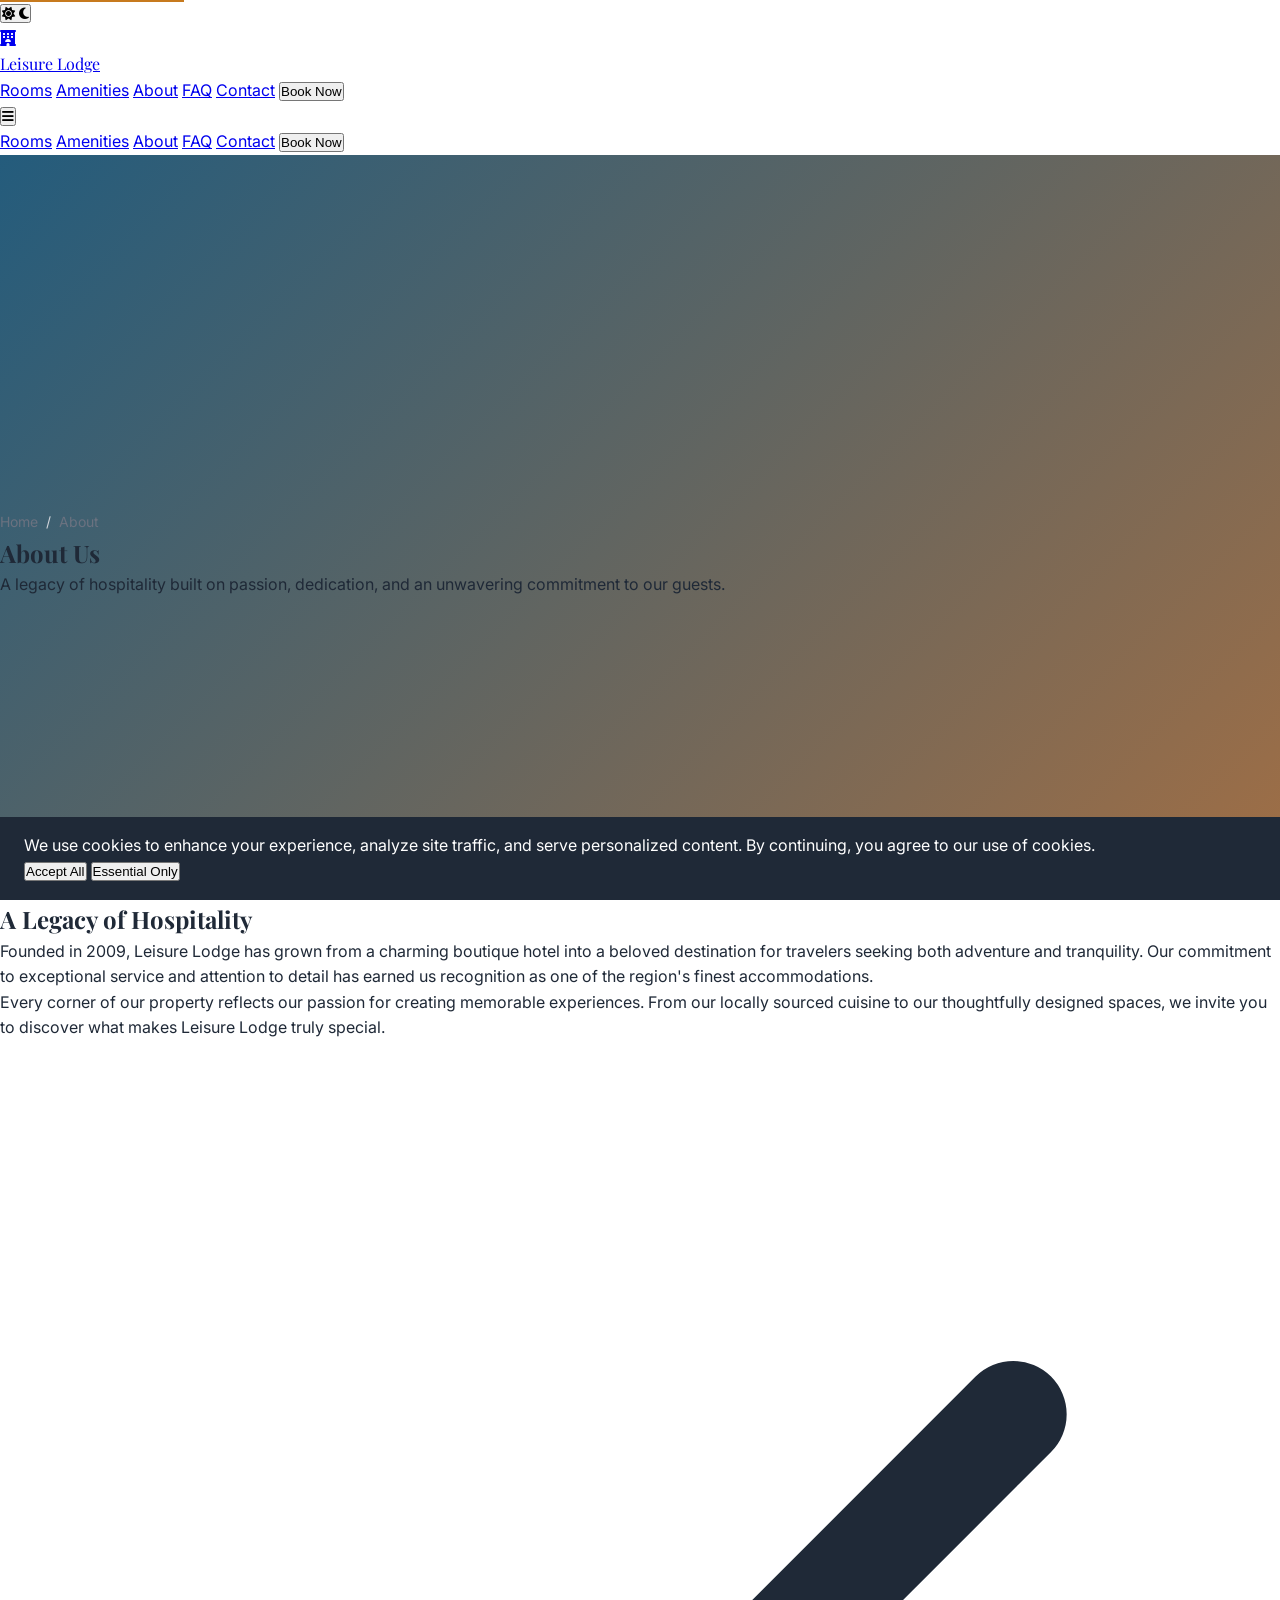
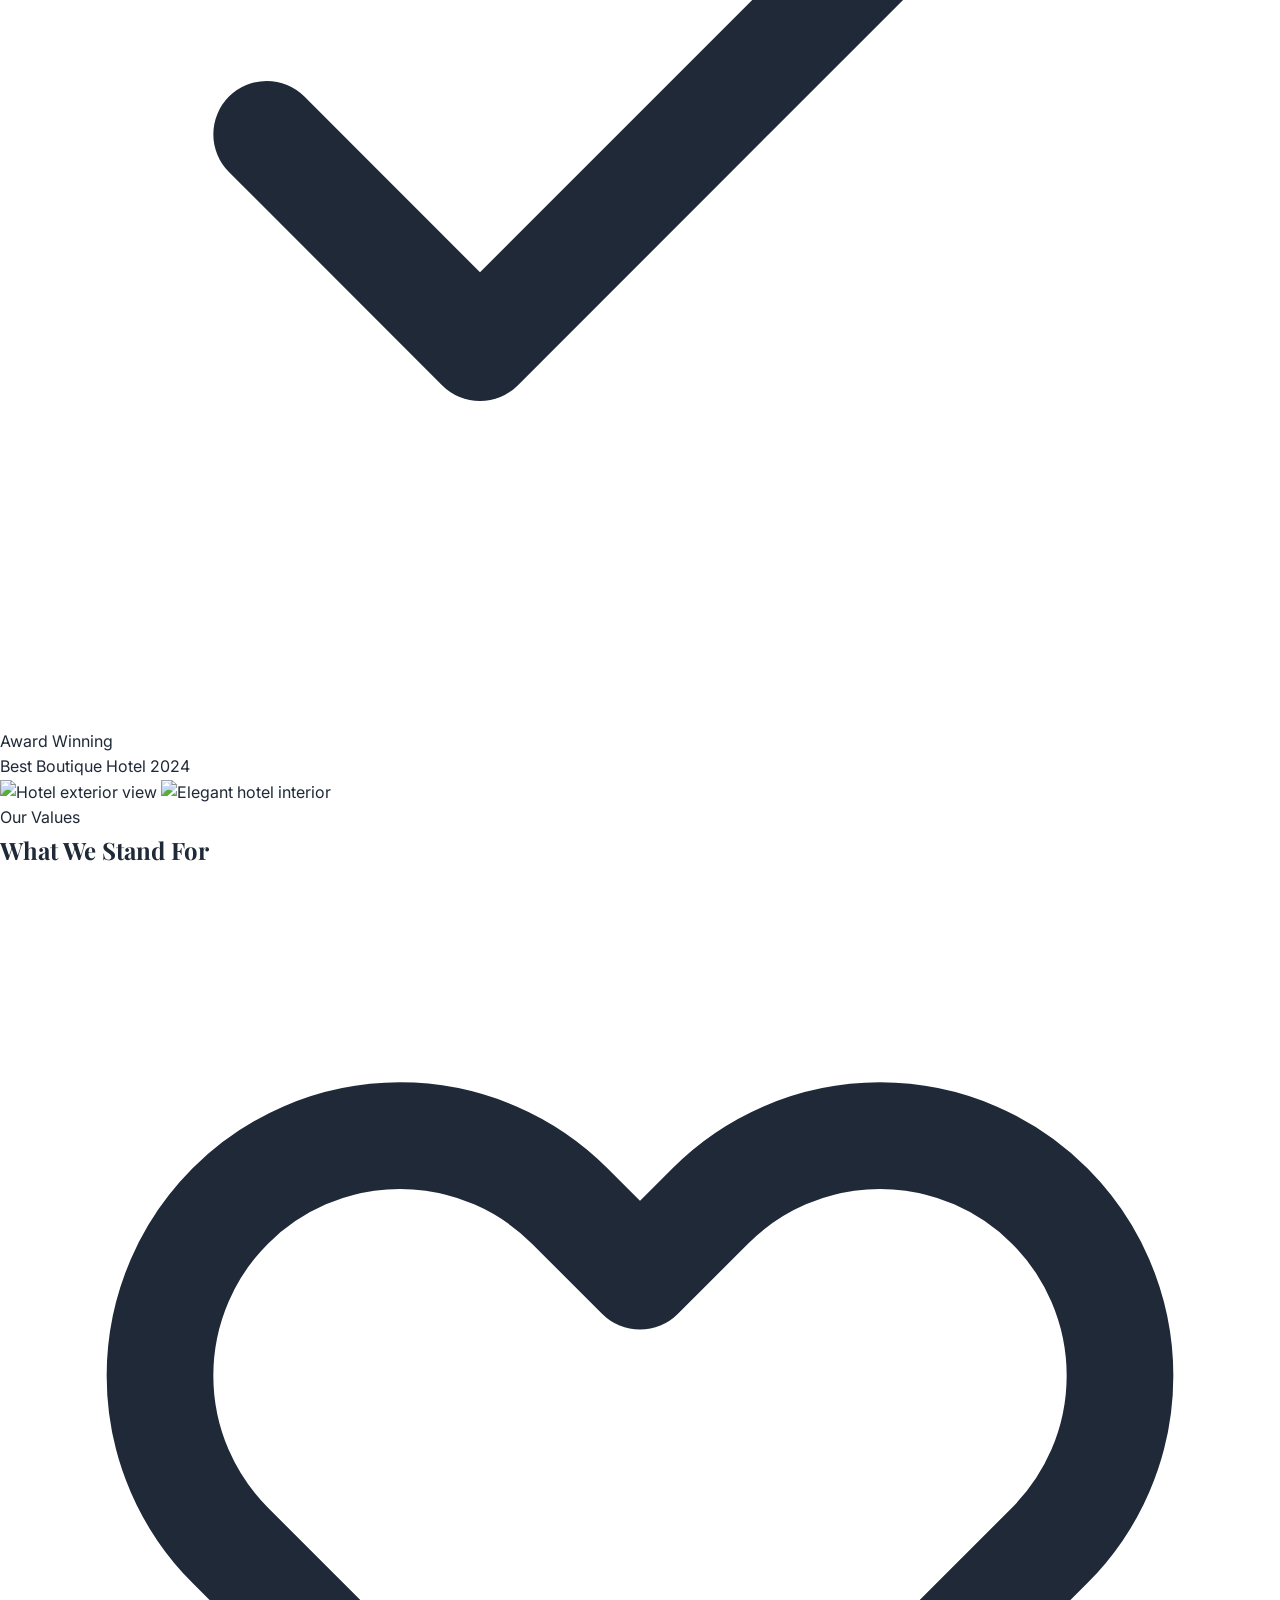
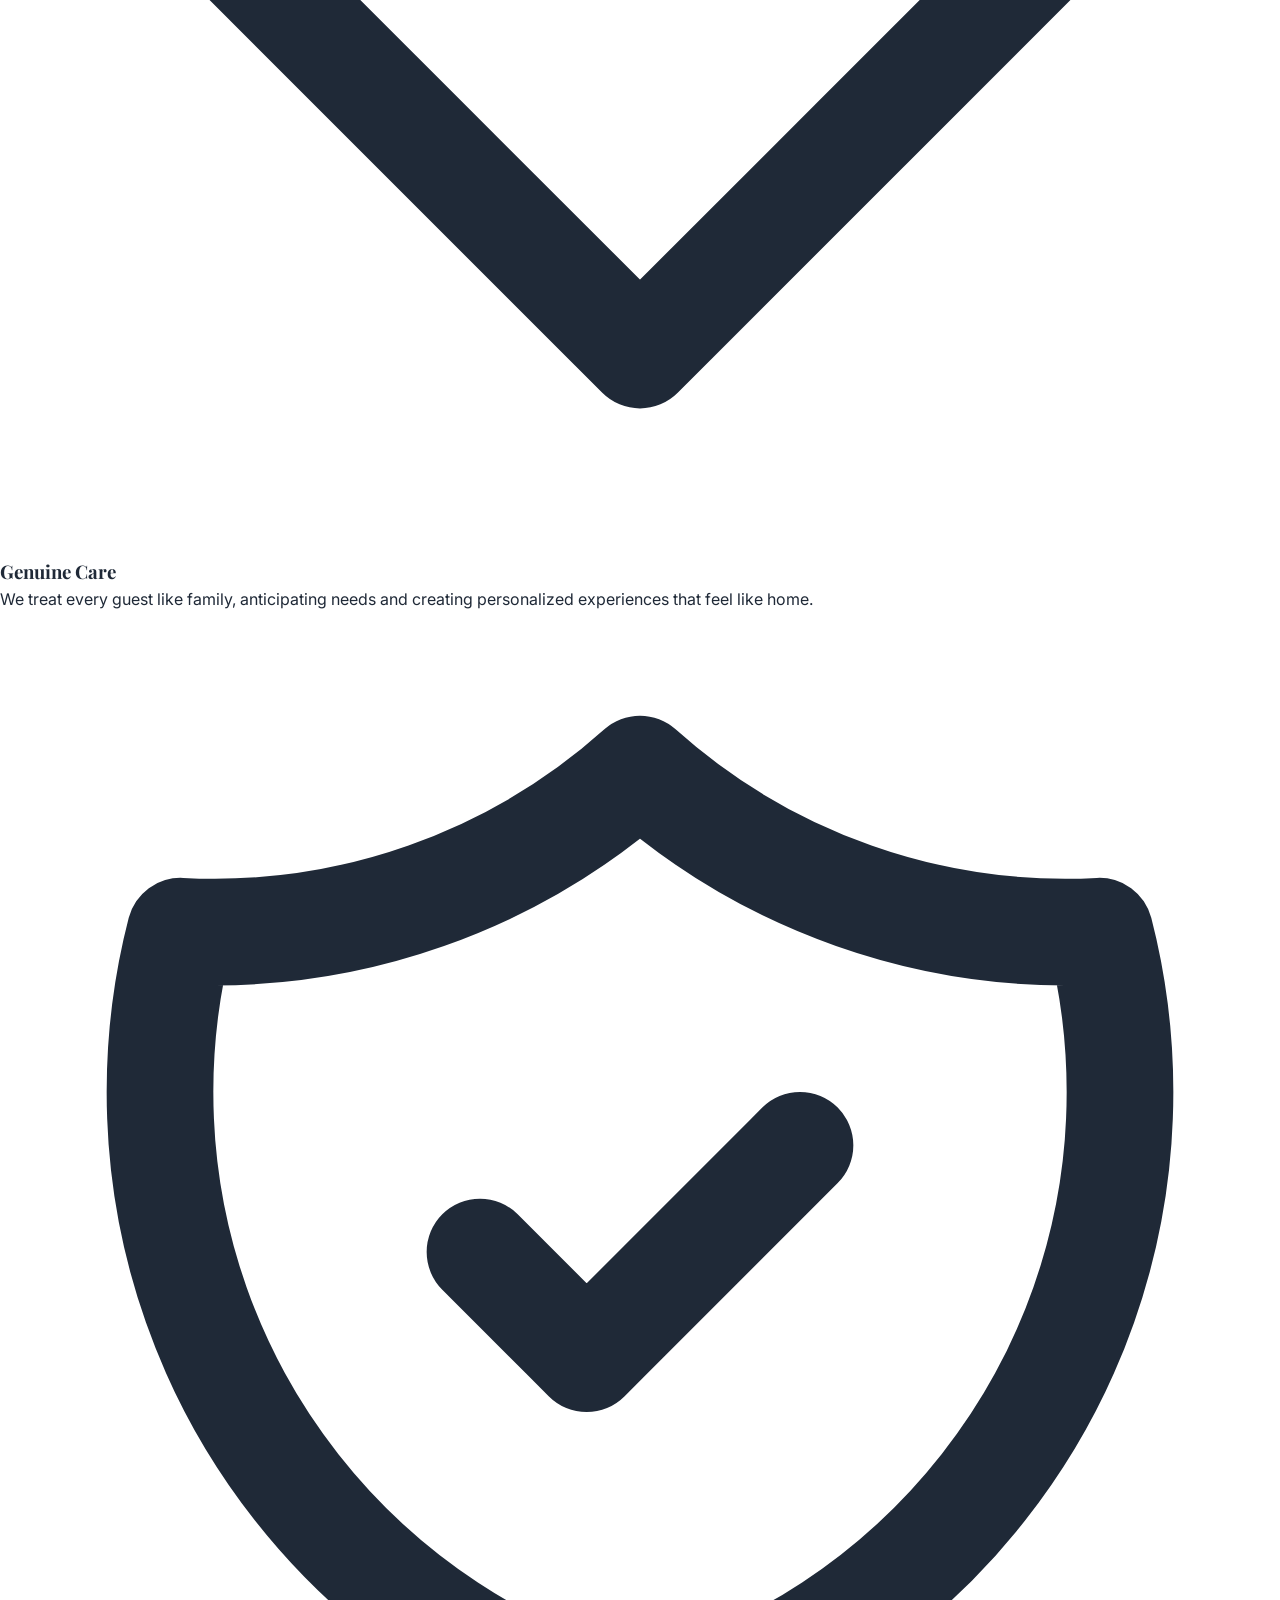
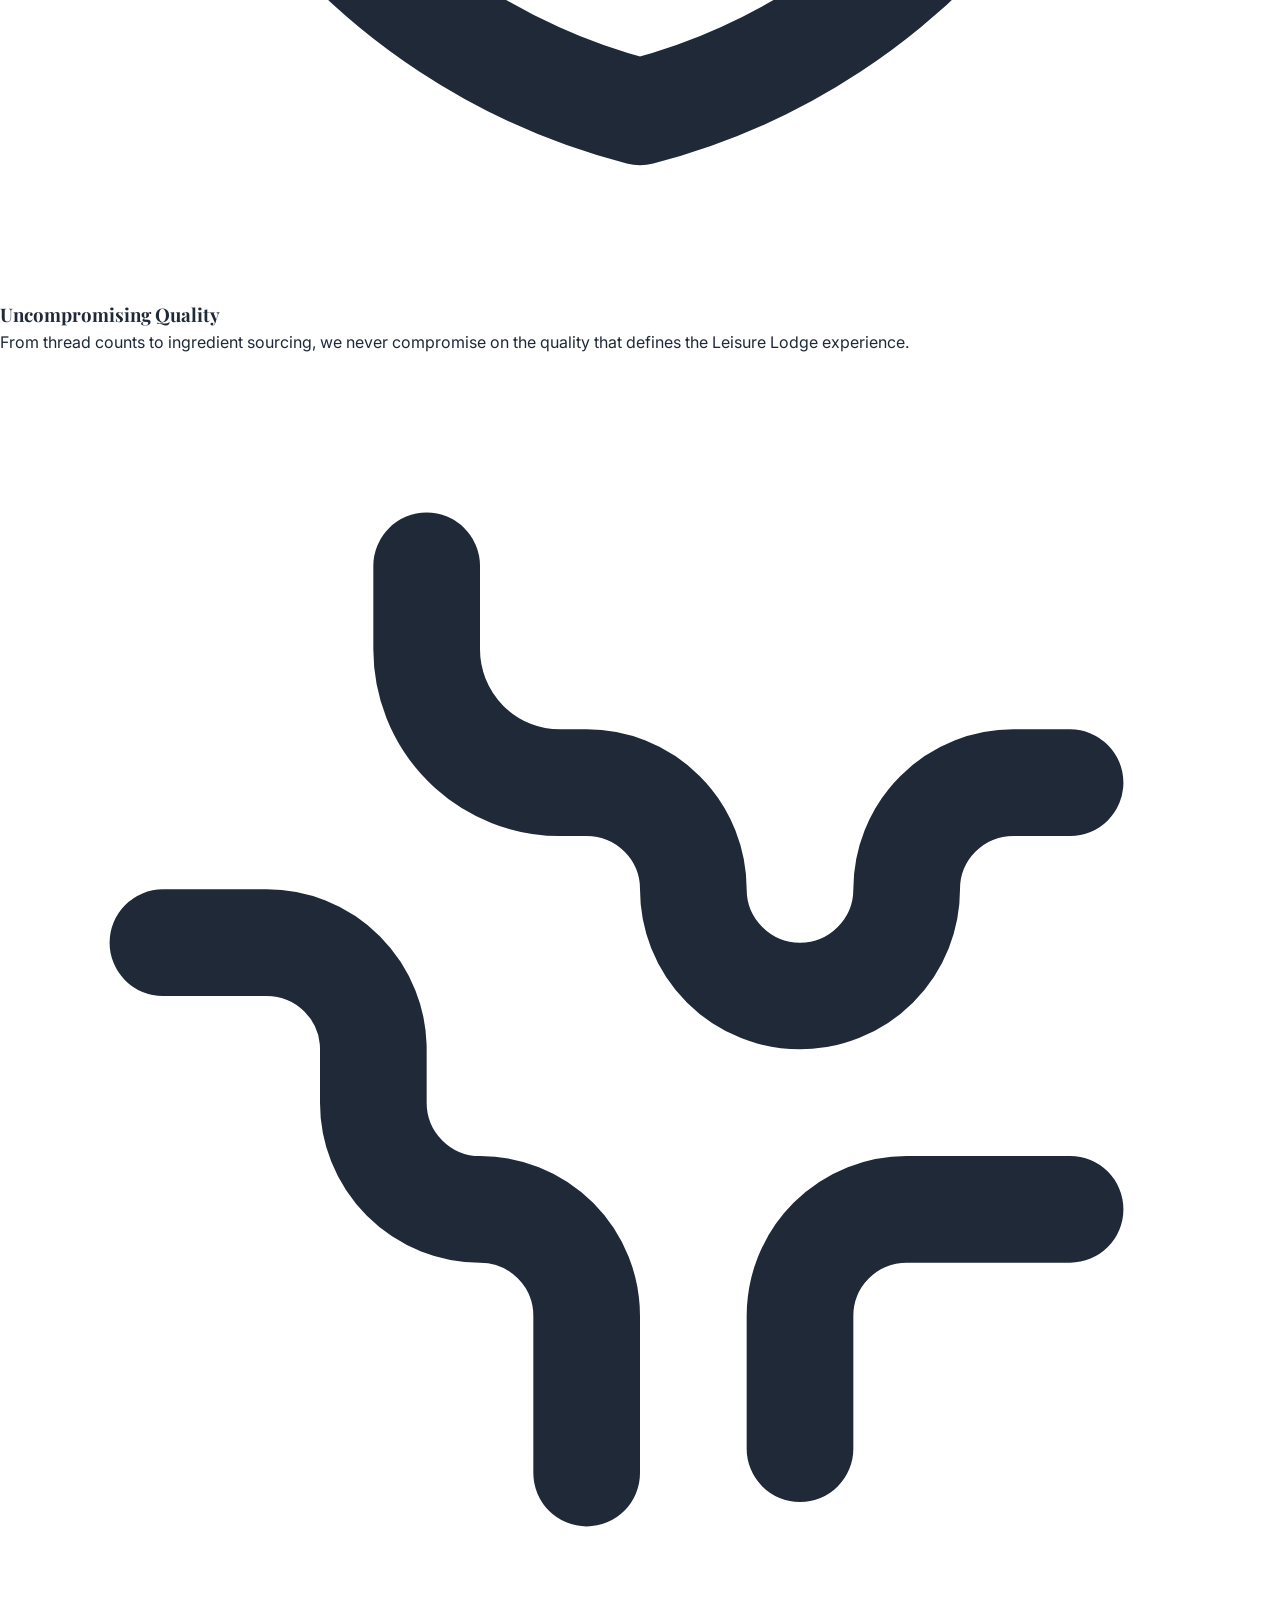
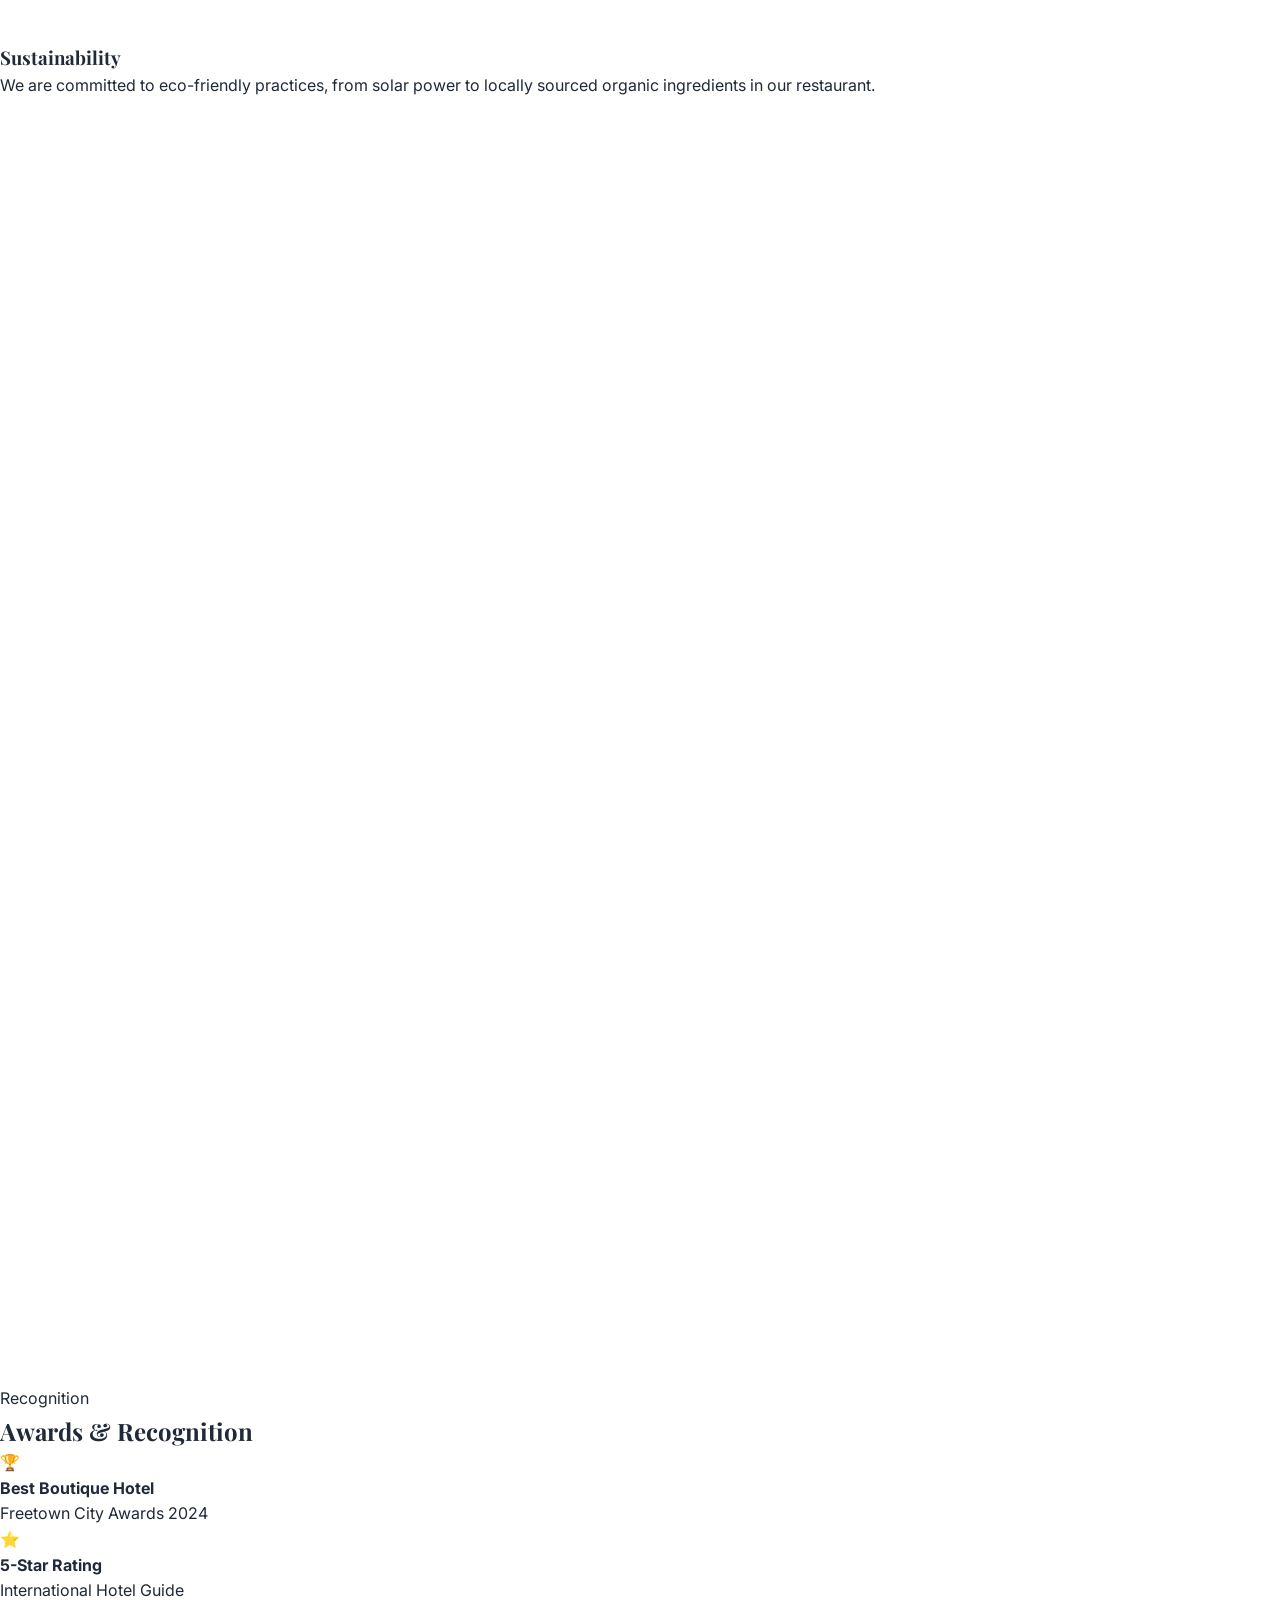
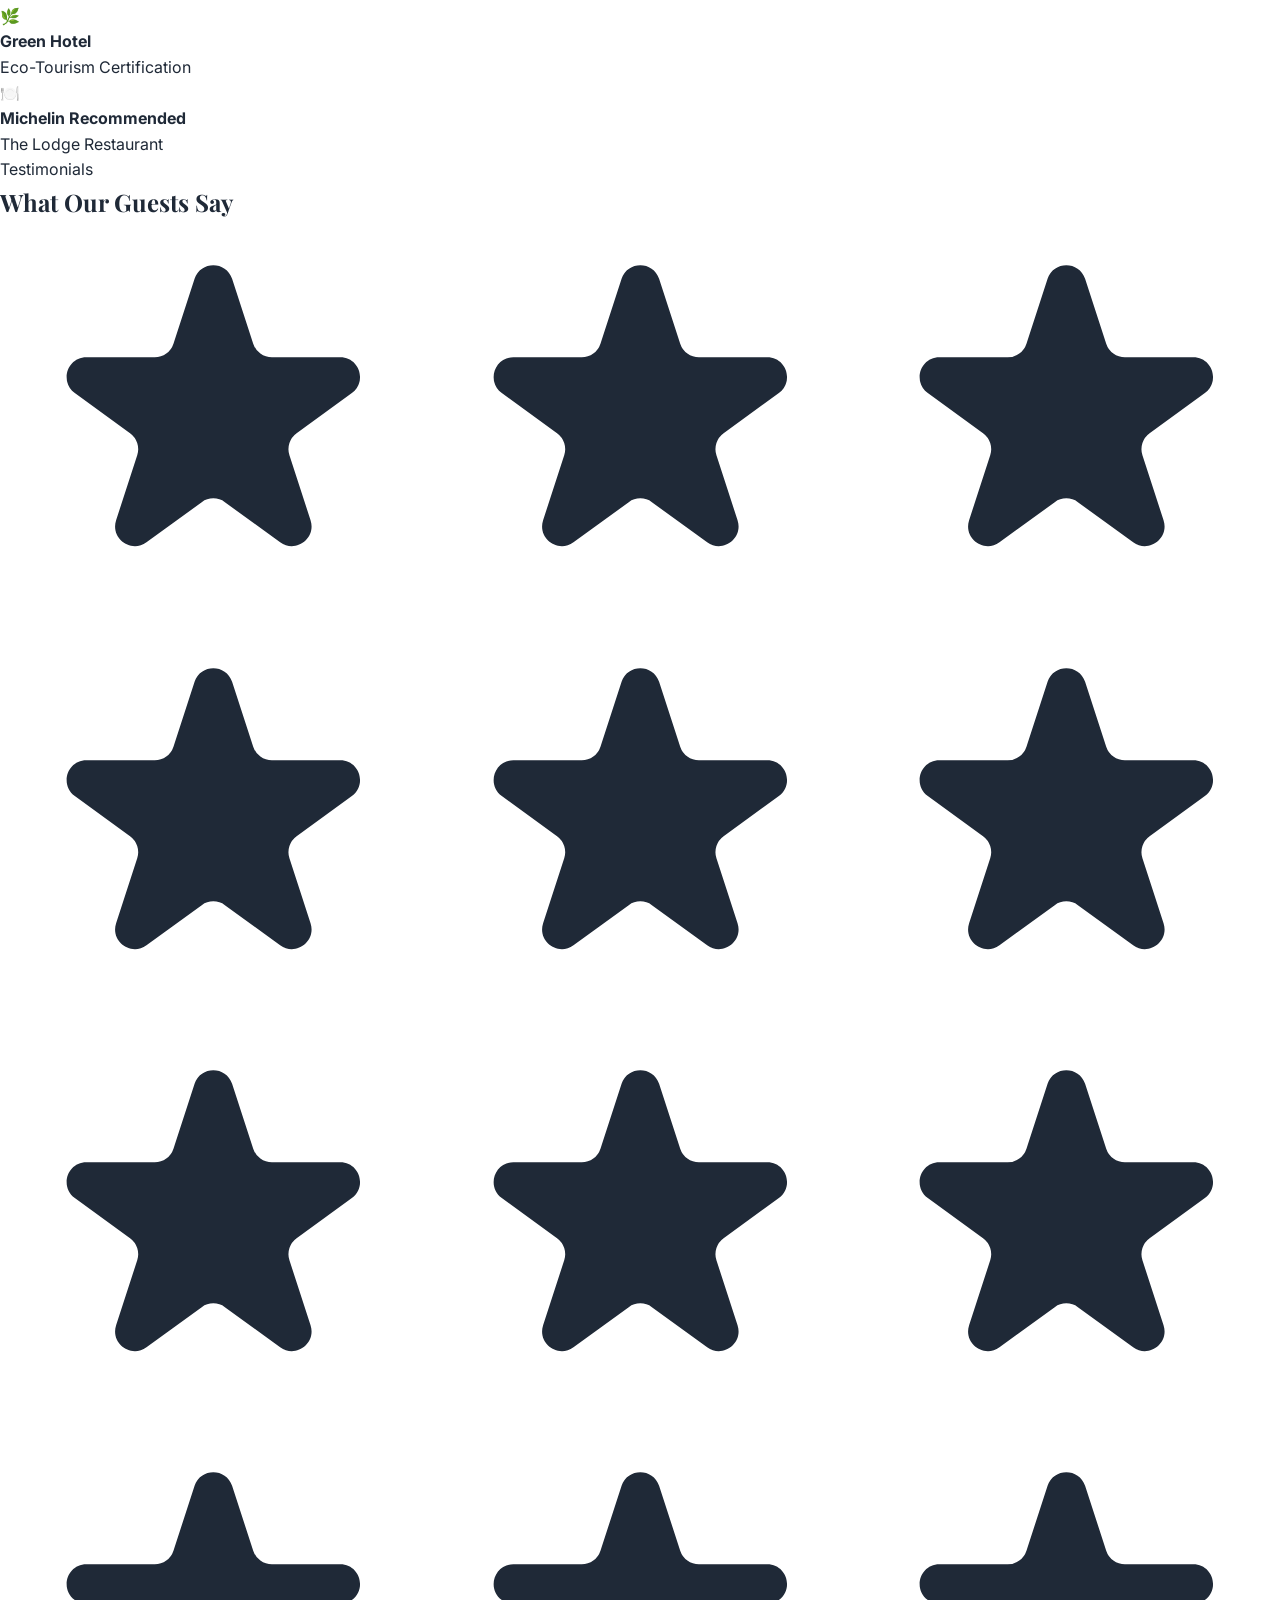
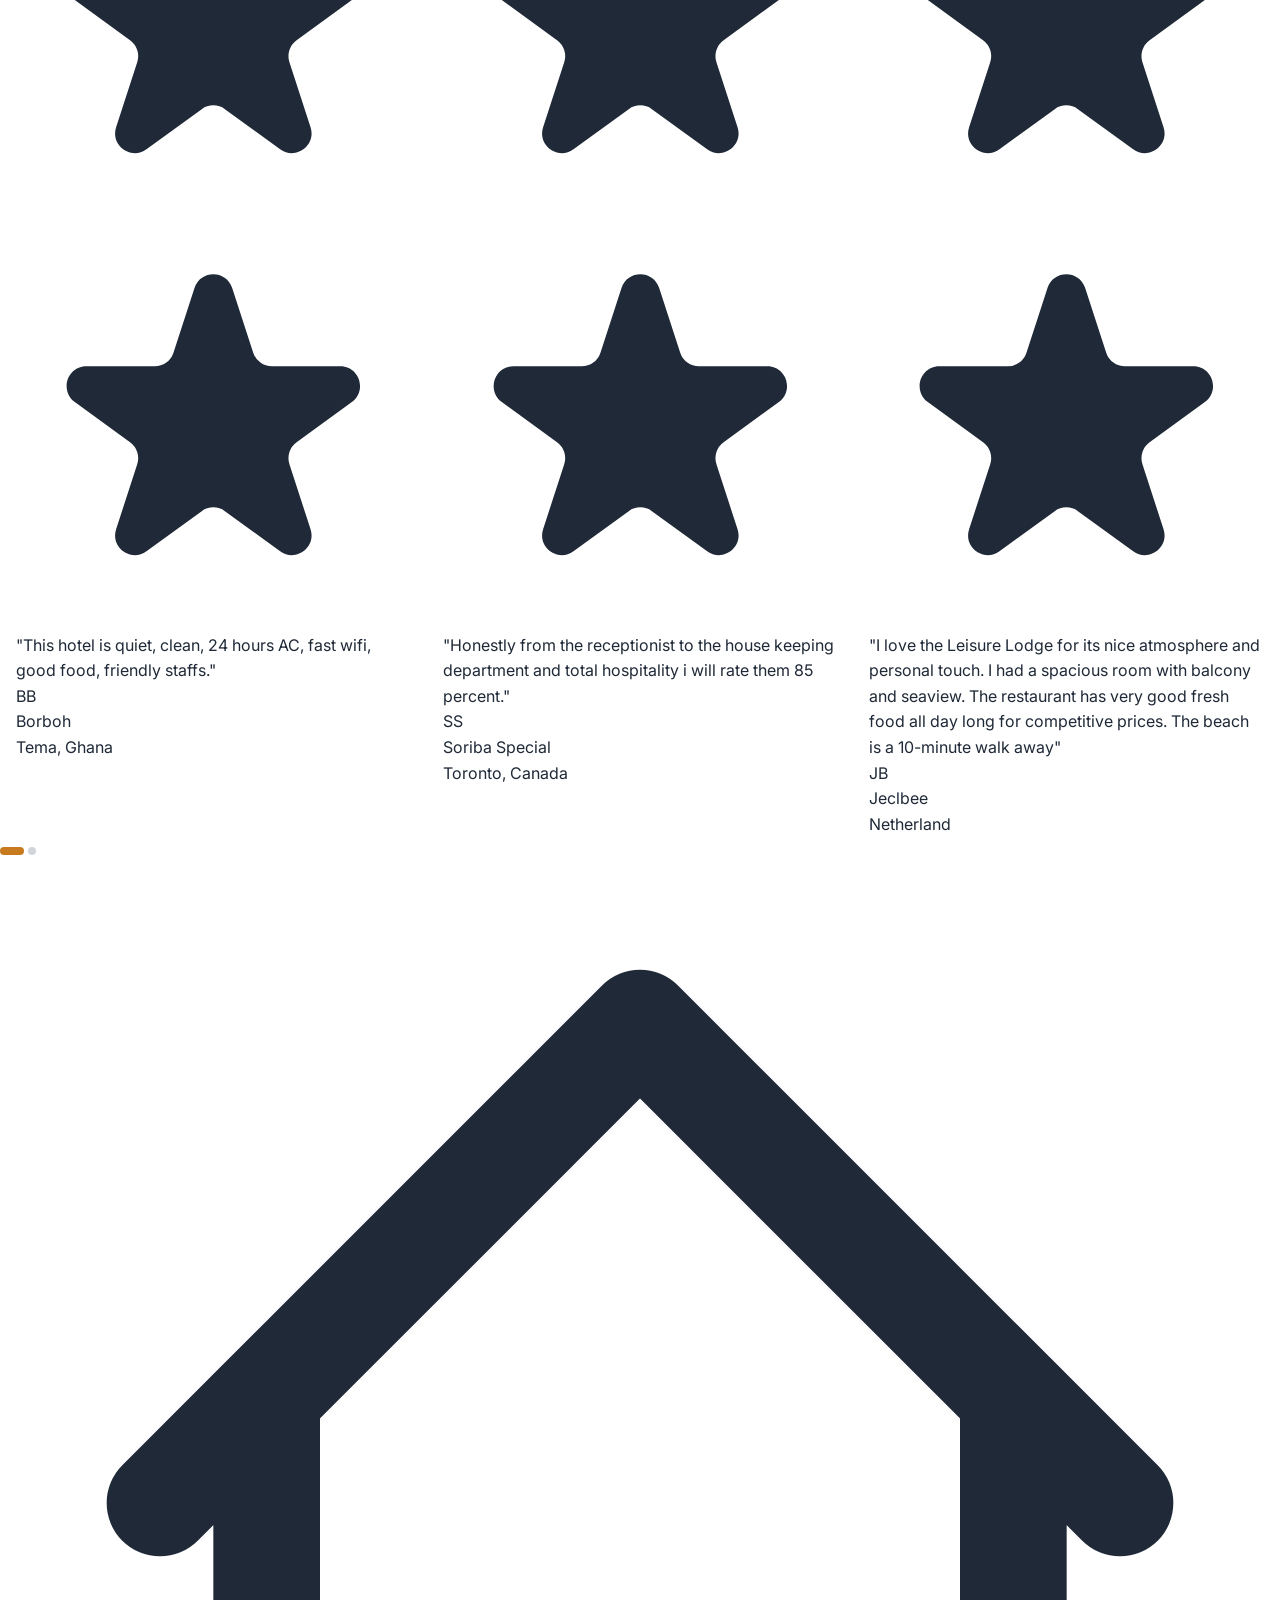
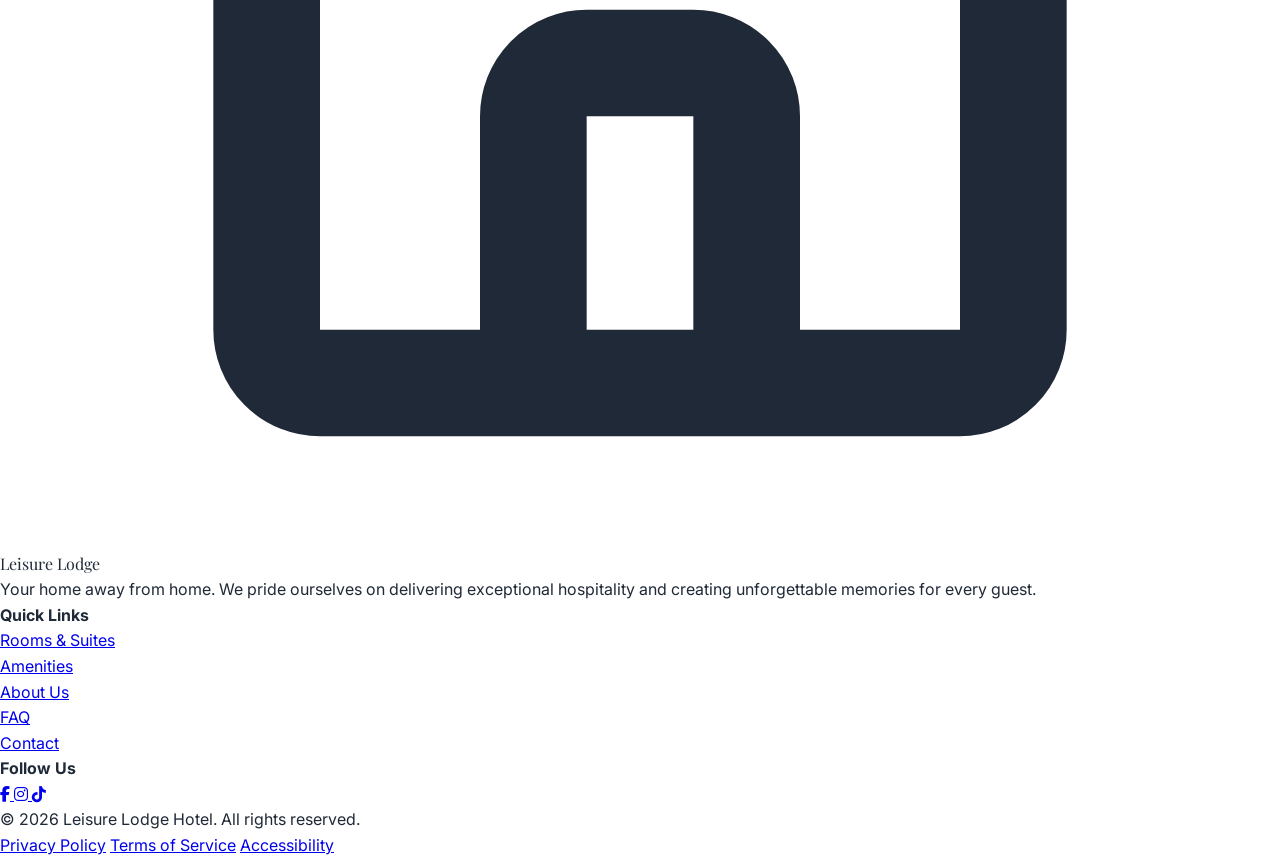
==== about.html @ ab648b9e "Initial commit" ====
<!DOCTYPE html>
<html lang="en" class="scroll-smooth">
<head>
    <meta charset="UTF-8">
<meta name="viewport" content="width=device-width, initial-scale=1.0">
<meta name="author" content="Leisure Lodge Hotel">
<meta name="robots" content="index, follow">
<link rel="canonical" href="https://leisurelodgehotel.com">

<link rel="preconnect" href="https://fonts.googleapis.com">
<link rel="preconnect" href="https://fonts.gstatic.com" crossorigin>
<link rel="dns-prefetch" href="https://images.unsplash.com">

<script src="https://cdn.tailwindcss.com"></script>
<link href="https://fonts.googleapis.com/css2?family=Playfair+Display:wght@400;500;600;700&family=Inter:wght@300;400;500;600&display=swap" rel="stylesheet">
<link rel="stylesheet" href="https://cdnjs.cloudflare.com/ajax/libs/font-awesome/6.5.1/css/all.min.css" crossorigin="anonymous" referrerpolicy="no-referrer" />
<link rel="stylesheet" href="css/styles.css">

<script>
tailwind.config = {
    darkMode: 'class',
    theme: {
        extend: {
            fontFamily: {
                serif: ['Playfair Display', 'serif'],
                sans: ['Inter', 'sans-serif'],
            },
            colors: {
                lodge: {
                    50: '#fdf8f3', 100: '#f9ead5', 200: '#f2d4a8', 300: '#e8b46f',
                    400: '#d9933f', 500: '#c77a1e', 600: '#a96018', 700: '#874a17',
                    800: '#6f3d1a', 900: '#5c331a',
                },
                ocean: {
                    50: '#f0f9ff', 100: '#e0f2fe', 200: '#bae6fd', 300: '#7dd3fc',
                    400: '#38bdf8', 500: '#0ea5e9', 600: '#0284c7', 700: '#0369a1',
                    800: '#075985', 900: '#0c4a6e',
                }
            }
        }
    }
};
</script>
    <title>About Us | Leisure Lodge Hotel</title>
    <meta name="description" content="Learn about Leisure Lodge Hotel's legacy of hospitality since 2009. Discover our story, values, and commitment to exceptional guest experiences in Paradise City.">
    <meta name="keywords" content="about leisure lodge, hotel history, hospitality, Paradise City, boutique hotel">

    <meta property="og:type" content="website">
    <meta property="og:title" content="About Us | Leisure Lodge Hotel">
    <meta property="og:description" content="Learn about Leisure Lodge Hotel's legacy of hospitality since 2009.">
    <meta property="og:image" content="https://images.unsplash.com/photo-1566073771259-6a8506099945?w=1200&q=80">

    <link rel="icon" type="image/svg+xml" href="data:image/svg+xml,%3Csvg xmlns='http://www.w3.org/2000/svg' viewBox='0 0 100 100'%3E%3Ctext y='.9em' font-size='90'%3E🏨%3C/text%3E%3C/svg%3E">
</head>
<body class="font-sans text-gray-800 antialiased">
    <a href="#main-content" class="skip-link">Skip to main content</a>

    <button id="dark-mode-toggle" class="fixed top-24 right-6 z-40 w-12 h-12 bg-white dark:bg-gray-800 rounded-full shadow-lg flex items-center justify-center transition-all hover:scale-110" aria-label="Toggle dark mode">
    <i id="sun-icon" class="fa-solid fa-sun w-6 h-6 text-amber-500 hidden" aria-hidden="true"></i>
    <i id="moon-icon" class="fa-solid fa-moon w-6 h-6 text-indigo-500" aria-hidden="true"></i>
</button>
    <nav id="navbar" class="fixed w-full z-50 transition-all duration-300 bg-transparent">
    <div class="max-w-7xl mx-auto px-4 sm:px-6 lg:px-8">
        <div class="flex justify-between items-center h-20">
            <a href="index.html" class="flex items-center gap-2" aria-label="Leisure Lodge Hotel - Home">
                <div class="w-10 h-10 bg-lodge-500 rounded-lg flex items-center justify-center">
                    <i class="fa-solid fa-hotel w-6 h-6 text-white"></i>
                </div>
                <span class="font-serif text-2xl font-bold text-white" id="nav-logo-text">Leisure Lodge</span>
            </a>
            <div class="hidden md:flex items-center gap-8">
                <a href="rooms.html" class="nav-link text-white/90 hover:text-white font-medium transition">Rooms</a>
                <a href="amenities.html" class="nav-link text-white/90 hover:text-white font-medium transition">Amenities</a>
                <a href="about.html" class="nav-link text-white/90 hover:text-white font-medium transition">About</a>
                <a href="faq.html" class="nav-link text-white/90 hover:text-white font-medium transition">FAQ</a>
                <a href="contact.html" class="nav-link text-white/90 hover:text-white font-medium transition">Contact</a>
                <button onclick="scrollToBooking()" class="bg-lodge-500 hover:bg-lodge-600 text-white px-6 py-2.5 rounded-full font-medium transition shadow-lg hover:shadow-xl">Book Now</button>
            </div>
            <button id="mobile-menu-btn" class="md:hidden text-white p-2" aria-label="Toggle mobile menu" aria-expanded="false">
                <i class="fa-solid fa-bars w-6 h-6" aria-hidden="true"></i>
            </button>
        </div>
    </div>
    <div id="mobile-menu" class="hidden md:hidden bg-white/95 backdrop-blur-lg shadow-lg" role="menu">
        <div class="px-4 py-4 space-y-3">
            <a href="rooms.html" class="block text-gray-800 font-medium py-2" role="menuitem">Rooms</a>
            <a href="amenities.html" class="block text-gray-800 font-medium py-2" role="menuitem">Amenities</a>
            <a href="about.html" class="block text-gray-800 font-medium py-2" role="menuitem">About</a>
            <a href="faq.html" class="block text-gray-800 font-medium py-2" role="menuitem">FAQ</a>
            <a href="contact.html" class="block text-gray-800 font-medium py-2" role="menuitem">Contact</a>
            <button onclick="scrollToBooking()" class="w-full bg-lodge-500 text-white py-3 rounded-full font-medium">Book Now</button>
        </div>
    </div>
</nav>

    <!-- Page Header -->
    <section class="page-header">
        <div class="max-w-7xl mx-auto px-4 sm:px-6 lg:px-8 relative z-10 w-full">
            <nav aria-label="Breadcrumb" class="breadcrumb mb-4">
                <a href="index.html">Home</a>
                <span class="breadcrumb-separator">/</span>
                <span aria-current="page">About</span>
            </nav>
            <h1 class="font-serif text-5xl md:text-6xl font-bold text-white">About Us</h1>
            <p class="text-white/80 text-lg mt-4 max-w-xl">A legacy of hospitality built on passion, dedication, and an unwavering commitment to our guests.</p>
        </div>
    </section>

    <main id="main-content">
        <!-- Our Story -->
        <section class="py-20 bg-white dark:bg-slate-900">
            <div class="max-w-7xl mx-auto px-4 sm:px-6 lg:px-8">
                <div class="grid lg:grid-cols-2 gap-16 items-center">
                    <div class="scroll-reveal">
                        <span class="text-lodge-600 font-semibold tracking-wider uppercase text-sm">Our Story</span>
                        <h2 class="font-serif text-4xl md:text-5xl font-bold text-gray-900 dark:text-white mt-3 mb-6">A Legacy of Hospitality</h2>
                        <p class="text-gray-600 dark:text-gray-400 text-lg leading-relaxed mb-6">
                            Founded in 2009, Leisure Lodge has grown from a charming boutique hotel into a beloved destination 
                            for travelers seeking both adventure and tranquility. Our commitment to exceptional service 
                            and attention to detail has earned us recognition as one of the region's finest accommodations.
                        </p>
                       
                        <p class="text-gray-600 dark:text-gray-400 text-lg leading-relaxed mb-8">
                            Every corner of our property reflects our passion for creating memorable experiences. 
                            From our locally sourced cuisine to our thoughtfully designed spaces, we invite you to 
                            discover what makes Leisure Lodge truly special.
                        </p>
                        <div class="flex gap-4">
                            <div class="flex items-center gap-3">
                                <div class="w-12 h-12 bg-lodge-100 dark:bg-lodge-900/30 rounded-full flex items-center justify-center">
                                    <svg class="w-6 h-6 text-lodge-600" fill="none" stroke="currentColor" viewBox="0 0 24 24"><path stroke-linecap="round" stroke-linejoin="round" stroke-width="2" d="M5 13l4 4L19 7"/></svg>
                                </div>
                                <div>
                                    <div class="font-semibold text-gray-900 dark:text-white">Award Winning</div>
                                    <div class="text-gray-500 dark:text-gray-400 text-sm">Best Boutique Hotel 2024</div>
                                </div>
                            </div>
                        </div>
                    </div>
                    <div class="grid grid-cols-2 gap-4 scroll-reveal" style="transition-delay:0.2s">
                        <img src="https://images.unsplash.com/photo-1566073771259-6a8506099945?w=600&q=80" alt="Hotel exterior view" class="rounded-2xl shadow-2xl w-full h-64 object-cover" loading="lazy">
                        <img src="https://images.unsplash.com/photo-1582719508461-905c673771fd?w=600&q=80" alt="Elegant hotel interior" class="rounded-2xl shadow-2xl w-full h-64 object-cover mt-8" loading="lazy">
                    </div>
                </div>
            </div>
        </section>

        <!-- Values -->
        <section class="py-20 bg-lodge-50 dark:bg-slate-950">
            <div class="max-w-7xl mx-auto px-4 sm:px-6 lg:px-8">
                <div class="text-center mb-16 scroll-reveal">
                    <span class="text-lodge-600 font-semibold tracking-wider uppercase text-sm">Our Values</span>
                    <h2 class="font-serif text-4xl md:text-5xl font-bold text-gray-900 dark:text-white mt-3 mb-4">What We Stand For</h2>
                </div>
                <div class="grid md:grid-cols-3 gap-8">
                    <div class="bg-white dark:bg-slate-800 rounded-2xl p-8 shadow-lg scroll-reveal" style="transition-delay:0s">
                        <div class="w-14 h-14 bg-ocean-100 dark:bg-ocean-900/30 rounded-xl flex items-center justify-center mb-6">
                            <svg class="w-7 h-7 text-ocean-600" fill="none" stroke="currentColor" viewBox="0 0 24 24"><path stroke-linecap="round" stroke-linejoin="round" stroke-width="2" d="M4.318 6.318a4.5 4.5 0 000 6.364L12 20.364l7.682-7.682a4.5 4.5 0 00-6.364-6.364L12 7.636l-1.318-1.318a4.5 4.5 0 00-6.364 0z"/></svg>
                        </div>
                        <h3 class="font-serif text-xl font-bold text-gray-900 dark:text-white mb-3">Genuine Care</h3>
                        <p class="text-gray-600 dark:text-gray-400">We treat every guest like family, anticipating needs and creating personalized experiences that feel like home.</p>
                    </div>
                    <div class="bg-white dark:bg-slate-800 rounded-2xl p-8 shadow-lg scroll-reveal" style="transition-delay:0.1s">
                        <div class="w-14 h-14 bg-lodge-100 dark:bg-lodge-900/30 rounded-xl flex items-center justify-center mb-6">
                            <svg class="w-7 h-7 text-lodge-600" fill="none" stroke="currentColor" viewBox="0 0 24 24"><path stroke-linecap="round" stroke-linejoin="round" stroke-width="2" d="M9 12l2 2 4-4m5.618-4.016A11.955 11.955 0 0112 2.944a11.955 11.955 0 01-8.618 3.04A12.02 12.02 0 003 9c0 5.591 3.824 10.29 9 11.622 5.176-1.332 9-6.03 9-11.622 0-1.042-.133-2.052-.382-3.016z"/></svg>
                        </div>
                        <h3 class="font-serif text-xl font-bold text-gray-900 dark:text-white mb-3">Uncompromising Quality</h3>
                        <p class="text-gray-600 dark:text-gray-400">From thread counts to ingredient sourcing, we never compromise on the quality that defines the Leisure Lodge experience.</p>
                    </div>
                    <div class="bg-white dark:bg-slate-800 rounded-2xl p-8 shadow-lg scroll-reveal" style="transition-delay:0.2s">
                        <div class="w-14 h-14 bg-ocean-100 dark:bg-ocean-900/30 rounded-xl flex items-center justify-center mb-6">
                            <svg class="w-7 h-7 text-ocean-600" fill="none" stroke="currentColor" viewBox="0 0 24 24"><path stroke-linecap="round" stroke-linejoin="round" stroke-width="2" d="M3.055 11H5a2 2 0 012 2v1a2 2 0 002 2 2 2 0 012 2v2.945M8 3.935V5.5A2.5 2.5 0 0010.5 8h.5a2 2 0 012 2 2 2 0 104 0 2 2 0 012-2h1.064M15 20.488V18a2 2 0 012-2h3.064"/></svg>
                        </div>
                        <h3 class="font-serif text-xl font-bold text-gray-900 dark:text-white mb-3">Sustainability</h3>
                        <p class="text-gray-600 dark:text-gray-400">We are committed to eco-friendly practices, from solar power to locally sourced organic ingredients in our restaurant.</p>
                    </div>
                </div>
            </div>
        </section>

        <!-- Team / Awards -->
        <section class="py-20 bg-ocean-900 text-white relative overflow-hidden">
            <div class="absolute inset-0 opacity-10">
                <svg class="w-full h-full" viewBox="0 0 100 100" preserveAspectRatio="none">
                    <pattern id="grid" width="10" height="10" patternUnits="userSpaceOnUse">
                        <path d="M 10 0 L 0 0 0 10" fill="none" stroke="white" stroke-width="0.5"/>
                    </pattern>
                    <rect width="100" height="100" fill="url(#grid)"/>
                </svg>
            </div>
            <div class="max-w-7xl mx-auto px-4 sm:px-6 lg:px-8 relative z-10">
                <div class="text-center mb-16 scroll-reveal">
                    <span class="text-ocean-300 font-semibold tracking-wider uppercase text-sm">Recognition</span>
                    <h2 class="font-serif text-4xl md:text-5xl font-bold mt-3 mb-4">Awards & Recognition</h2>
                </div>
                <div class="grid md:grid-cols-2 lg:grid-cols-4 gap-6">
                    <div class="bg-white/10 backdrop-blur-sm rounded-2xl p-6 text-center scroll-reveal" style="transition-delay:0s">
                        <div class="text-4xl mb-3">🏆</div>
                        <h4 class="font-semibold text-lg mb-1">Best Boutique Hotel</h4>
                        <p class="text-ocean-200 text-sm">Freetown City Awards 2024</p>
                    </div>
                    <div class="bg-white/10 backdrop-blur-sm rounded-2xl p-6 text-center scroll-reveal" style="transition-delay:0.1s">
                        <div class="text-4xl mb-3">⭐</div>
                        <h4 class="font-semibold text-lg mb-1">5-Star Rating</h4>
                        <p class="text-ocean-200 text-sm">International Hotel Guide</p>
                    </div>
                    <div class="bg-white/10 backdrop-blur-sm rounded-2xl p-6 text-center scroll-reveal" style="transition-delay:0.2s">
                        <div class="text-4xl mb-3">🌿</div>
                        <h4 class="font-semibold text-lg mb-1">Green Hotel</h4>
                        <p class="text-ocean-200 text-sm">Eco-Tourism Certification</p>
                    </div>
                    <div class="bg-white/10 backdrop-blur-sm rounded-2xl p-6 text-center scroll-reveal" style="transition-delay:0.3s">
                        <div class="text-4xl mb-3">🍽️</div>
                        <h4 class="font-semibold text-lg mb-1">Michelin Recommended</h4>
                        <p class="text-ocean-200 text-sm">The Lodge Restaurant</p>
                    </div>
                </div>
            </div>
        </section>

        <!-- Testimonials -->
        <section class="py-20 bg-lodge-50 dark:bg-slate-950 overflow-hidden">
            <div class="max-w-7xl mx-auto px-4 sm:px-6 lg:px-8">
                <div class="text-center mb-16 scroll-reveal">
                    <span class="text-lodge-600 font-semibold tracking-wider uppercase text-sm">Testimonials</span>
                    <h2 class="font-serif text-4xl md:text-5xl font-bold text-gray-900 dark:text-white mt-3">What Our Guests Say</h2>
                </div>
                <div class="relative">
                    <div class="overflow-hidden">
                        <div class="testimonial-track" id="testimonial-track"></div>
                    </div>
                    <div class="flex justify-center gap-2 mt-8" id="carousel-dots"></div>
                </div>
            </div>
        </section>
    </main>

    <footer class="bg-gray-900 text-white py-16">
    <div class="max-w-7xl mx-auto px-4 sm:px-6 lg:px-8">
        <div class="grid md:grid-cols-4 gap-12 mb-12">
            <div class="md:col-span-2">
                <div class="flex items-center gap-2 mb-4">
                    <div class="w-10 h-10 bg-lodge-500 rounded-lg flex items-center justify-center">
                        <svg class="w-6 h-6 text-white" fill="none" stroke="currentColor" viewBox="0 0 24 24"><path stroke-linecap="round" stroke-linejoin="round" stroke-width="2" d="M3 12l2-2m0 0l7-7 7 7M5 10v10a1 1 0 001 1h3m10-11l2 2m-2-2v10a1 1 0 01-1 1h-3m-6 0a1 1 0 001-1v-4a1 1 0 011-1h2a1 1 0 011 1v4a1 1 0 001 1m-6 0h6"/></svg>
                    </div>
                    <span class="font-serif text-2xl font-bold">Leisure Lodge</span>
                </div>
                <p class="text-gray-400 leading-relaxed max-w-md">Your home away from home. We pride ourselves on delivering exceptional hospitality and creating unforgettable memories for every guest.</p>
            </div>
            <div>
                <h4 class="font-semibold text-lg mb-4">Quick Links</h4>
                <ul class="space-y-3 text-gray-400">
                    <li><a href="rooms.html" class="hover:text-lodge-400 transition">Rooms & Suites</a></li>
                    <li><a href="amenities.html" class="hover:text-lodge-400 transition">Amenities</a></li>
                    <li><a href="about.html" class="hover:text-lodge-400 transition">About Us</a></li>
                    <li><a href="faq.html" class="hover:text-lodge-400 transition">FAQ</a></li>
                    <li><a href="contact.html" class="hover:text-lodge-400 transition">Contact</a></li>
                </ul>
            </div>
            <div>
                <h4 class="font-semibold text-lg mb-4">Follow Us</h4>
                <div class="flex gap-4">
                    <a href="https://www.facebook.com/leisurelodgehotel" target="_blank" rel="noopener noreferrer" class="w-10 h-10 bg-gray-800 hover:bg-lodge-500 rounded-full flex items-center justify-center transition" aria-label="Facebook">
                        <i class="fa-brands fa-facebook-f text-white text-base" aria-hidden="true"></i>
                    </a>
                    <a href="https://www.instagram.com/leisurelodgehotel" target="_blank" rel="noopener noreferrer" class="w-10 h-10 bg-gray-800 hover:bg-lodge-500 rounded-full flex items-center justify-center transition" aria-label="Instagram">
                        <i class="fa-brands fa-instagram text-white text-base" aria-hidden="true"></i>
                    </a>
                    <a href="https://www.tiktok.com/@leisurelodgehotel" target="_blank" rel="noopener noreferrer" class="w-10 h-10 bg-gray-800 hover:bg-lodge-500 rounded-full flex items-center justify-center transition" aria-label="TikTok">
                        <i class="fa-brands fa-tiktok text-white text-base" aria-hidden="true"></i>
                    </a>
                </div>
            </div>
        </div>
        <div class="border-t border-gray-800 pt-8 flex flex-col md:flex-row justify-between items-center gap-4">
            <p class="text-gray-500 text-sm">&copy; 2026 Leisure Lodge Hotel. All rights reserved.</p>
            <div class="flex gap-6 text-gray-500 text-sm">
                <a href="#" class="hover:text-lodge-400 transition">Privacy Policy</a>
                <a href="#" class="hover:text-lodge-400 transition">Terms of Service</a>
                <a href="#" class="hover:text-lodge-400 transition">Accessibility</a>
            </div>
        </div>
    </div>
</footer>
    <div id="booking-modal" class="booking-modal fixed inset-0 z-50 items-center justify-center p-4">
    <div class="absolute inset-0 bg-black/60 backdrop-blur-sm" onclick="closeBookingModal()"></div>
    <div class="bg-white dark:bg-slate-800 rounded-2xl shadow-2xl max-w-lg w-full relative z-10 max-h-[90vh] overflow-y-auto" role="dialog" aria-modal="true" aria-labelledby="booking-title">
        <div class="p-6 border-b border-gray-100 dark:border-gray-700 flex justify-between items-center">
            <h3 id="booking-title" class="font-serif text-2xl font-bold text-gray-900 dark:text-white">Book Your Stay</h3>
            <button onclick="closeBookingModal()" class="w-8 h-8 rounded-full bg-gray-100 dark:bg-gray-700 hover:bg-gray-200 dark:hover:bg-gray-600 flex items-center justify-center transition" aria-label="Close booking modal">
                <svg class="w-5 h-5 text-gray-500 dark:text-gray-300" fill="none" stroke="currentColor" viewBox="0 0 24 24"><path stroke-linecap="round" stroke-linejoin="round" stroke-width="2" d="M6 18L18 6M6 6l12 12"/></svg>
            </button>
        </div>
        <div class="p-6">
            <div id="booking-form-content">
                <div id="selected-room-info" class="bg-lodge-50 dark:bg-lodge-900/20 rounded-xl p-4 mb-6 hidden">
                    <div class="flex items-center gap-3">
                        <img id="modal-room-img" src="" alt="" class="w-16 h-16 rounded-lg object-cover">
                        <div>
                            <div class="font-semibold text-gray-900 dark:text-white" id="modal-room-name"></div>
                            <div class="text-lodge-600 font-bold" id="modal-room-price"></div>
                        </div>
                    </div>
                </div>
                <form id="booking-form" class="space-y-5" novalidate>
                    <div>
                        <label for="room-select" class="block text-sm font-medium text-gray-700 dark:text-gray-300 mb-2">Select Room *</label>
                        <select id="room-select" class="w-full px-4 py-3 rounded-xl border border-gray-200 dark:border-gray-600 dark:bg-slate-700 dark:text-white focus:border-lodge-500 focus:ring-2 focus:ring-lodge-200 outline-none transition" onchange="updateRoomPreview()">
                            <option value="">Choose a room...</option>
                        </select>
                        <p id="room-error" class="text-red-500 text-sm mt-1 hidden">Please select a room</p>
                    </div>
                    <div class="grid grid-cols-2 gap-4">
                        <div>
                            <label for="checkin" class="block text-sm font-medium text-gray-700 dark:text-gray-300 mb-2">Check-in *</label>
                            <input type="date" id="checkin" required class="w-full px-4 py-3 rounded-xl border border-gray-200 dark:border-gray-600 dark:bg-slate-700 dark:text-white focus:border-lodge-500 focus:ring-2 focus:ring-lodge-200 outline-none transition">
                            <p id="checkin-error" class="text-red-500 text-sm mt-1 hidden">Invalid date</p>
                        </div>
                        <div>
                            <label for="checkout" class="block text-sm font-medium text-gray-700 dark:text-gray-300 mb-2">Check-out *</label>
                            <input type="date" id="checkout" required class="w-full px-4 py-3 rounded-xl border border-gray-200 dark:border-gray-600 dark:bg-slate-700 dark:text-white focus:border-lodge-500 focus:ring-2 focus:ring-lodge-200 outline-none transition">
                            <p id="checkout-error" class="text-red-500 text-sm mt-1 hidden">Must be after check-in</p>
                        </div>
                    </div>
                    <div class="grid grid-cols-2 gap-4">
                        <div>
                            <label for="guests" class="block text-sm font-medium text-gray-700 dark:text-gray-300 mb-2">Guests</label>
                            <select id="guests" class="w-full px-4 py-3 rounded-xl border border-gray-200 dark:border-gray-600 dark:bg-slate-700 dark:text-white focus:border-lodge-500 focus:ring-2 focus:ring-lodge-200 outline-none transition">
                                <option value="1">1 Guest</option>
                                <option value="2" selected>2 Guests</option>
                                <option value="3">3 Guests</option>
                                <option value="4">4 Guests</option>
                            </select>
                        </div>
                        <div>
                            <label for="guest-name" class="block text-sm font-medium text-gray-700 dark:text-gray-300 mb-2">Full Name *</label>
                            <input type="text" id="guest-name" required class="w-full px-4 py-3 rounded-xl border border-gray-200 dark:border-gray-600 dark:bg-slate-700 dark:text-white focus:border-lodge-500 focus:ring-2 focus:ring-lodge-200 outline-none transition" placeholder="Your name">
                        </div>
                    </div>
                    <div>
                        <label for="guest-email" class="block text-sm font-medium text-gray-700 dark:text-gray-300 mb-2">Email *</label>
                        <input type="email" id="guest-email" required class="w-full px-4 py-3 rounded-xl border border-gray-200 dark:border-gray-600 dark:bg-slate-700 dark:text-white focus:border-lodge-500 focus:ring-2 focus:ring-lodge-200 outline-none transition" placeholder="your@email.com">
                    </div>
                    <div>
                        <label for="guest-phone" class="block text-sm font-medium text-gray-700 dark:text-gray-300 mb-2">Phone *</label>
                        <input type="tel" id="guest-phone" required class="w-full px-4 py-3 rounded-xl border border-gray-200 dark:border-gray-600 dark:bg-slate-700 dark:text-white focus:border-lodge-500 focus:ring-2 focus:ring-lodge-200 outline-none transition" placeholder="+1 (555) 000-0000">
                    </div>
                    <div>
                        <label for="special-requests" class="block text-sm font-medium text-gray-700 dark:text-gray-300 mb-2">Special Requests</label>
                        <textarea id="special-requests" rows="2" class="w-full px-4 py-3 rounded-xl border border-gray-200 dark:border-gray-600 dark:bg-slate-700 dark:text-white focus:border-lodge-500 focus:ring-2 focus:ring-lodge-200 outline-none transition resize-none" placeholder="Any special requirements..."></textarea>
                    </div>
                    <div class="bg-gray-50 dark:bg-slate-700 rounded-xl p-4">
                        <div class="flex justify-between items-center mb-2">
                            <span class="text-gray-600 dark:text-gray-400">Nights</span>
                            <span class="font-semibold dark:text-white" id="summary-nights">0</span>
                        </div>
                        <div class="flex justify-between items-center mb-2">
                            <span class="text-gray-600 dark:text-gray-400">Price per night</span>
                            <span class="font-semibold dark:text-white" id="summary-price">$0</span>
                        </div>
                        <div class="border-t border-gray-200 dark:border-gray-600 pt-2 flex justify-between items-center">
                            <span class="font-semibold text-gray-900 dark:text-white">Total Estimate</span>
                            <span class="font-bold text-xl text-lodge-600" id="summary-total">$0</span>
                        </div>
                        <p class="text-xs text-gray-500 dark:text-gray-400 mt-2">* Payment will be processed at check-in. This is a reservation request.</p>
                    </div>
                    <button type="submit" class="w-full bg-lodge-500 hover:bg-lodge-600 text-white py-4 rounded-xl font-semibold text-lg transition shadow-lg hover:shadow-xl">Confirm Reservation</button>
                </form>
            </div>
            <div id="booking-success" class="hidden text-center py-8">
                <div class="w-20 h-20 bg-green-100 dark:bg-green-900/30 rounded-full flex items-center justify-center mx-auto mb-6 success-check">
                    <svg class="w-10 h-10 text-green-500" fill="none" stroke="currentColor" viewBox="0 0 24 24"><path stroke-linecap="round" stroke-linejoin="round" stroke-width="3" d="M5 13l4 4L19 7"/></svg>
                </div>
                <h3 class="font-serif text-2xl font-bold text-gray-900 dark:text-white mb-3">Reservation Requested!</h3>
                <p class="text-gray-600 dark:text-gray-400 mb-2">Thank you, <span id="success-name"></span>!</p>
                <p class="text-gray-600 dark:text-gray-400 mb-6">We've received your booking request for <span id="success-room" class="font-semibold"></span>. Our team will contact you shortly to confirm your reservation.</p>
                <div class="bg-gray-50 dark:bg-slate-700 rounded-xl p-4 mb-6 text-left">
                    <div class="grid grid-cols-2 gap-4 text-sm">
                        <div><span class="text-gray-500 dark:text-gray-400">Check-in:</span><div class="font-semibold dark:text-white" id="success-checkin"></div></div>
                        <div><span class="text-gray-500 dark:text-gray-400">Check-out:</span><div class="font-semibold dark:text-white" id="success-checkout"></div></div>
                        <div><span class="text-gray-500 dark:text-gray-400">Guests:</span><div class="font-semibold dark:text-white" id="success-guests"></div></div>
                        <div><span class="text-gray-500 dark:text-gray-400">Total:</span><div class="font-semibold text-lodge-600" id="success-total"></div></div>
                    </div>
                </div>
                <button onclick="closeBookingModal()" class="bg-gray-900 dark:bg-white dark:text-gray-900 hover:bg-gray-800 dark:hover:bg-gray-100 text-white px-8 py-3 rounded-full font-medium transition">Close</button>
            </div>
        </div>
    </div>
</div>
    <div id="lightbox" class="lightbox" role="dialog" aria-modal="true" aria-label="Image gallery">
    <button class="lightbox-close" onclick="closeLightbox()" aria-label="Close gallery">
        <svg class="w-6 h-6" fill="none" stroke="currentColor" viewBox="0 0 24 24"><path stroke-linecap="round" stroke-linejoin="round" stroke-width="2" d="M6 18L18 6M6 6l12 12"/></svg>
    </button>
    <button class="lightbox-nav lightbox-prev" onclick="prevLightboxImage()" aria-label="Previous image">
        <svg class="w-6 h-6" fill="none" stroke="currentColor" viewBox="0 0 24 24"><path stroke-linecap="round" stroke-linejoin="round" stroke-width="2" d="M15 19l-7-7 7-7"/></svg>
    </button>
    <img id="lightbox-img" src="" alt="" loading="lazy">
    <button class="lightbox-nav lightbox-next" onclick="nextLightboxImage()" aria-label="Next image">
        <svg class="w-6 h-6" fill="none" stroke="currentColor" viewBox="0 0 24 24"><path stroke-linecap="round" stroke-linejoin="round" stroke-width="2" d="M9 5l7 7-7 7"/></svg>
    </button>
    <div class="lightbox-counter"><span id="lb-current">1</span> / <span id="lb-total">6</span></div>
</div>
    <div id="toast" class="toast">
    <svg class="w-5 h-5 text-green-400 dark:text-green-600" fill="none" stroke="currentColor" viewBox="0 0 24 24"><path stroke-linecap="round" stroke-linejoin="round" stroke-width="2" d="M5 13l4 4L19 7"/></svg>
    <span id="toast-message">Message sent successfully!</span>
</div>
    <button id="back-to-top" class="back-to-top" onclick="window.scrollTo({top:0,behavior:'smooth'})" aria-label="Back to top">
    <svg class="w-6 h-6" fill="none" stroke="currentColor" viewBox="0 0 24 24"><path stroke-linecap="round" stroke-linejoin="round" stroke-width="2" d="M5 10l7-7m0 0l7 7m-7-7v18"/></svg>
</button>
    <div id="cookie-banner" class="cookie-banner">
    <div class="max-w-7xl mx-auto flex flex-col sm:flex-row items-center justify-between gap-4">
        <p class="text-sm text-center sm:text-left">We use cookies to enhance your experience, analyze site traffic, and serve personalized content. By continuing, you agree to our use of cookies.</p>
        <div class="flex gap-3 flex-shrink-0">
            <button onclick="acceptCookies()" class="bg-lodge-500 hover:bg-lodge-600 px-6 py-2 rounded-full text-sm font-medium transition">Accept All</button>
            <button onclick="declineCookies()" class="bg-gray-700 hover:bg-gray-600 px-6 py-2 rounded-full text-sm font-medium transition">Essential Only</button>
        </div>
    </div>
</div>
    <script src="js/main.js"></script>
</body>
</html>
---- css/styles.css ----
/* ==================== CSS VARIABLES & RESET ==================== */
:root {
    --lodge-50: #fdf8f3;
    --lodge-100: #f9ead5;
    --lodge-200: #f2d4a8;
    --lodge-300: #e8b46f;
    --lodge-400: #d9933f;
    --lodge-500: #c77a1e;
    --lodge-600: #a96018;
    --lodge-700: #874a17;
    --lodge-800: #6f3d1a;
    --lodge-900: #5c331a;
    --ocean-50: #f0f9ff;
    --ocean-100: #e0f2fe;
    --ocean-200: #bae6fd;
    --ocean-300: #7dd3fc;
    --ocean-400: #38bdf8;
    --ocean-500: #0ea5e9;
    --ocean-600: #0284c7;
    --ocean-700: #0369a1;
    --ocean-800: #075985;
    --ocean-900: #0c4a6e;
    --font-serif: 'Playfair Display', serif;
    --font-sans: 'Inter', sans-serif;
}

*, *::before, *::after { box-sizing: border-box; margin: 0; padding: 0; }

/* ==================== BASE STYLES ==================== */
body {
    font-family: var(--font-sans);
    color: #1f2937;
    background: #fff;
    line-height: 1.6;
    -webkit-font-smoothing: antialiased;
}

.font-serif { font-family: var(--font-serif); }
.font-sans { font-family: var(--font-sans); }

/* ==================== HERO ==================== */
.hero-bg {
    background: linear-gradient(135deg, rgba(12,74,110,0.85) 0%, rgba(135,74,23,0.75) 100%),
                url('https://images.unsplash.com/photo-1542314831-068cd1dbfeeb?w=1920&q=80') center/cover;
}

/* ==================== ANIMATIONS ==================== */
@keyframes fadeIn {
    from { opacity: 0; transform: translateY(20px); }
    to { opacity: 1; transform: translateY(0); }
}

@keyframes slideIn {
    from { opacity: 0; transform: translateX(-30px); }
    to { opacity: 1; transform: translateX(0); }
}

@keyframes checkPop {
    0% { transform: scale(0); }
    50% { transform: scale(1.2); }
    100% { transform: scale(1); }
}

@keyframes skeleton-loading {
    0% { background-position: 200% 0; }
    100% { background-position: -200% 0; }
}

@keyframes bounce {
    0%, 100% { transform: translateY(0); }
    50% { transform: translateY(-10px); }
}

@keyframes pulse {
    0%, 100% { opacity: 1; }
    50% { opacity: 0.5; }
}

.fade-in { animation: fadeIn 0.6s ease-out forwards; }
.slide-in { animation: slideIn 0.5s ease-out forwards; }
.success-check { animation: checkPop 0.5s ease-out forwards; }
.animate-bounce { animation: bounce 2s infinite; }
.animate-pulse { animation: pulse 2s infinite; }

/* ==================== GLASS / UTILITY ==================== */
.glass {
    background: rgba(255,255,255,0.1);
    backdrop-filter: blur(10px);
    -webkit-backdrop-filter: blur(10px);
}

.nav-glass {
    background: rgba(255,255,255,0.95);
    backdrop-filter: blur(12px);
    -webkit-backdrop-filter: blur(12px);
}

/* ==================== SCROLL REVEAL ==================== */
.scroll-reveal {
    opacity: 0;
    transform: translateY(30px);
    transition: all 0.7s ease-out;
}
.scroll-reveal.visible {
    opacity: 1;
    transform: translateY(0);
}

/* ==================== ROOM CARDS ==================== */
.room-card { transition: all 0.3s ease; }
.room-card:hover .room-img { transform: scale(1.08); }
.room-img { transition: transform 0.5s ease; }

/* ==================== LIGHTBOX ==================== */
.lightbox {
    display: none;
    position: fixed;
    inset: 0;
    z-index: 100;
    background: rgba(0,0,0,0.95);
    align-items: center;
    justify-content: center;
}
.lightbox.active { display: flex; }
.lightbox img {
    max-width: 90vw;
    max-height: 85vh;
    object-fit: contain;
    border-radius: 8px;
}
.lightbox-nav {
    position: absolute;
    top: 50%;
    transform: translateY(-50%);
    background: rgba(255,255,255,0.2);
    backdrop-filter: blur(10px);
    width: 50px;
    height: 50px;
    border-radius: 50%;
    display: flex;
    align-items: center;
    justify-content: center;
    cursor: pointer;
    transition: all 0.3s;
    color: white;
    border: none;
}
.lightbox-nav:hover { background: rgba(255,255,255,0.4); }
.lightbox-prev { left: 20px; }
.lightbox-next { right: 20px; }
.lightbox-close {
    position: absolute;
    top: 20px;
    right: 20px;
    width: 44px;
    height: 44px;
    background: rgba(255,255,255,0.2);
    backdrop-filter: blur(10px);
    border-radius: 50%;
    display: flex;
    align-items: center;
    justify-content: center;
    cursor: pointer;
    color: white;
    transition: all 0.3s;
    border: none;
}
.lightbox-close:hover { background: rgba(255,255,255,0.4); }
.lightbox-counter {
    position: absolute;
    bottom: 30px;
    left: 50%;
    transform: translateX(-50%);
    color: white;
    font-size: 14px;
    background: rgba(0,0,0,0.5);
    padding: 6px 16px;
    border-radius: 20px;
}

/* ==================== FAQ ACCORDION ==================== */
.faq-item { border-bottom: 1px solid #e5e7eb; }
.faq-question {
    cursor: pointer;
    padding: 20px 0;
    display: flex;
    justify-content: space-between;
    align-items: center;
    font-weight: 600;
    color: #1f2937;
    transition: color 0.3s;
    background: none;
    border: none;
    width: 100%;
    text-align: left;
    font-size: 1rem;
}
.faq-question:hover { color: var(--lodge-500); }
.faq-icon { transition: transform 0.3s; }
.faq-item.active .faq-icon { transform: rotate(180deg); }
.faq-answer {
    max-height: 0;
    overflow: hidden;
    transition: max-height 0.4s ease-out, padding 0.4s;
    color: #6b7280;
}
.faq-item.active .faq-answer { max-height: 300px; padding-bottom: 20px; }

/* ==================== TESTIMONIAL CAROUSEL ==================== */
.testimonial-track { display: flex; transition: transform 0.5s ease; }
.testimonial-slide { min-width: 100%; padding: 0 16px; }
@media (min-width: 768px) { .testimonial-slide { min-width: 33.333%; } }
.carousel-dot {
    width: 8px;
    height: 8px;
    border-radius: 50%;
    background: #d1d5db;
    transition: all 0.3s;
    cursor: pointer;
    border: none;
}
.carousel-dot.active { background: var(--lodge-500); width: 24px; border-radius: 4px; }

/* ==================== WEATHER WIDGET ==================== */
.weather-widget-card {
    background: linear-gradient(135deg, #0ea5e9 0%, #0284c7 100%);
    border-radius: 16px;
    padding: 20px;
    color: white;
}

/* ==================== MAP ==================== */
.map-container { border-radius: 16px; overflow: hidden; height: 400px; background: #e5e7eb; }

/* ==================== BOOKING MODAL ==================== */
.booking-modal { display: none; }
.booking-modal.active { display: flex; }

/* ==================== BACK TO TOP ==================== */
.back-to-top {
    position: fixed;
    bottom: 30px;
    right: 30px;
    width: 48px;
    height: 48px;
    background: var(--lodge-500);
    color: white;
    border-radius: 50%;
    display: flex;
    align-items: center;
    justify-content: center;
    cursor: pointer;
    opacity: 0;
    transform: translateY(20px);
    transition: all 0.3s;
    z-index: 40;
    box-shadow: 0 4px 12px rgba(0,0,0,0.2);
    border: none;
}
.back-to-top.visible { opacity: 1; transform: translateY(0); }
.back-to-top:hover { background: var(--lodge-600); transform: translateY(-2px); }

/* ==================== COOKIE BANNER ==================== */
.cookie-banner {
    position: fixed;
    bottom: 0;
    left: 0;
    right: 0;
    background: #1f2937;
    color: white;
    padding: 16px 24px;
    z-index: 60;
    transform: translateY(100%);
    transition: transform 0.4s ease;
}
.cookie-banner.show { transform: translateY(0); }

/* ==================== TOAST ==================== */
.toast {
    position: fixed;
    bottom: 6rem;
    right: 1.5rem;
    background: #111827;
    color: white;
    padding: 1rem 1.5rem;
    border-radius: 0.75rem;
    box-shadow: 0 10px 25px rgba(0,0,0,0.2);
    transform: translateY(5rem);
    opacity: 0;
    transition: all 0.3s ease;
    z-index: 50;
    display: flex;
    align-items: center;
    gap: 0.75rem;
}
.toast.show { transform: translateY(0); opacity: 1; }

/* ==================== SKELETON LOADING ==================== */
.skeleton {
    background: linear-gradient(90deg, #f0f0f0 25%, #e0e0e0 50%, #f0f0f0 75%);
    background-size: 200% 100%;
    animation: skeleton-loading 1.5s infinite;
}

/* ==================== SKIP LINK ==================== */
.skip-link {
    position: absolute;
    top: -40px;
    left: 0;
    background: var(--lodge-500);
    color: white;
    padding: 8px 16px;
    z-index: 100;
    transition: top 0.3s;
}
.skip-link:focus { top: 0; }

/* ==================== FOCUS STYLES ==================== */
*:focus-visible {
    outline: 2px solid var(--lodge-500);
    outline-offset: 2px;
}

/* ==================== DARK MODE ==================== */
.dark body { background-color: #0f172a; color: #e2e8f0; }
.dark .bg-white { background-color: #1e293b; }
.dark .bg-gray-50 { background-color: #0f172a; }
.dark .bg-gray-900 { background-color: #020617; }
.dark .text-gray-900 { color: #f1f5f9; }
.dark .text-gray-800 { color: #e2e8f0; }
.dark .text-gray-700 { color: #cbd5e1; }
.dark .text-gray-600 { color: #94a3b8; }
.dark .text-gray-500 { color: #64748b; }
.dark .border-gray-100 { border-color: #334155; }
.dark .border-gray-200 { border-color: #334155; }
.dark .border-gray-800 { border-color: #1e293b; }
.dark .bg-lodge-50 { background-color: #1a1209; }
.dark .bg-ocean-900 { background-color: #0c1929; }
.dark .bg-ocean-100 { background-color: #1e3a5f; }
.dark .bg-ocean-700 { background-color: #1e3a5f; }
.dark .bg-lodge-100 { background-color: #2d1f0f; }
.dark .nav-glass { background: rgba(15, 23, 42, 0.95); }
.dark #mobile-menu { background: rgba(15, 23, 42, 0.98); }
.dark .room-card { background-color: #1e293b; }
.dark .glass { background: rgba(15, 23, 42, 0.3); }
.dark .skeleton {
    background: linear-gradient(90deg, #334155 25%, #475569 50%, #334155 75%);
    background-size: 200% 100%;
}
.dark .faq-item { border-color: #334155; }
.dark .faq-question { color: #e2e8f0; }
.dark .faq-answer { color: #94a3b8; }
.dark .carousel-dot { background: #475569; }
.dark .cookie-banner { background: #0f172a; border-top: 1px solid #334155; }
.dark .toast { background: #fff; color: #111827; }
.dark .map-container { background: #334155; }

/* ==================== PRINT STYLES ==================== */
@media print {
    nav, .back-to-top, .cookie-banner, button, #dark-mode-toggle, .lightbox { display: none !important; }
    .hero-bg { min-height: auto; padding: 40px 0; }
    section { page-break-inside: avoid; }
}

/* ==================== REDUCED MOTION ==================== */
@media (prefers-reduced-motion: reduce) {
    *, *::before, *::after {
        animation-duration: 0.01ms !important;
        animation-iteration-count: 1 !important;
        transition-duration: 0.01ms !important;
    }
}

/* ==================== RESPONSIVE ==================== */
@media (max-width: 768px) {
    .hero-bg h1 { font-size: 2.5rem; }
    .map-container { height: 300px; }
}

/* ==================== BREADCRUMBS ==================== */
.breadcrumb {
    display: flex;
    align-items: center;
    gap: 0.5rem;
    font-size: 0.875rem;
    color: #6b7280;
}
.breadcrumb a { color: #6b7280; text-decoration: none; transition: color 0.2s; }
.breadcrumb a:hover { color: var(--lodge-500); }
.breadcrumb-separator { color: #d1d5db; }
.dark .breadcrumb { color: #94a3b8; }
.dark .breadcrumb a { color: #94a3b8; }
.dark .breadcrumb a:hover { color: var(--lodge-300); }
.dark .breadcrumb-separator { color: #475569; }

/* ==================== PAGE HEADER ==================== */
.page-header {
    background: linear-gradient(135deg, rgba(12,74,110,0.9) 0%, rgba(135,74,23,0.8) 100%),
                url('https://images.unsplash.com/photo-1542314831-068cd1dbfeeb?w=1920&q=80') center/cover;
    min-height: 80vh;
    display: flex;
    align-items: center;
    padding-top: 80px;
}


/* ==================== ROOM GALLERY THUMBNAILS ==================== */
.room-card .grid-cols-4 {
    gap: 0.5rem;
}

.room-card .grid-cols-4 > div {
    border-radius: 0.5rem;
    overflow: hidden;
    position: relative;
    cursor: pointer;
    transition: transform 0.2s, opacity 0.2s;
}

.room-card .grid-cols-4 > div:hover {
    transform: scale(1.05);
    opacity: 0.85;
}

.room-card .grid-cols-4 img {
    width: 100%;
    height: 4rem;
    object-fit: cover;
    display: block;
}

/* ==================== ROOM DETAIL PAGE (if needed later) ==================== */
.room-gallery-main {
    border-radius: 1rem;
    overflow: hidden;
    position: relative;
}

.room-gallery-thumbs {
    display: grid;
    grid-template-columns: repeat(4, 1fr);
    gap: 0.75rem;
    margin-top: 1rem;
}

.room-gallery-thumbs > div {
    border-radius: 0.75rem;
    overflow: hidden;
    cursor: pointer;
    border: 2px solid transparent;
    transition: all 0.2s;
}

.room-gallery-thumbs > div:hover,
.room-gallery-thumbs > div.active {
    border-color: var(--lodge-500);
}

.room-gallery-thumbs img {
    width: 100%;
    height: 5rem;
    object-fit: cover;
    display: block;
}
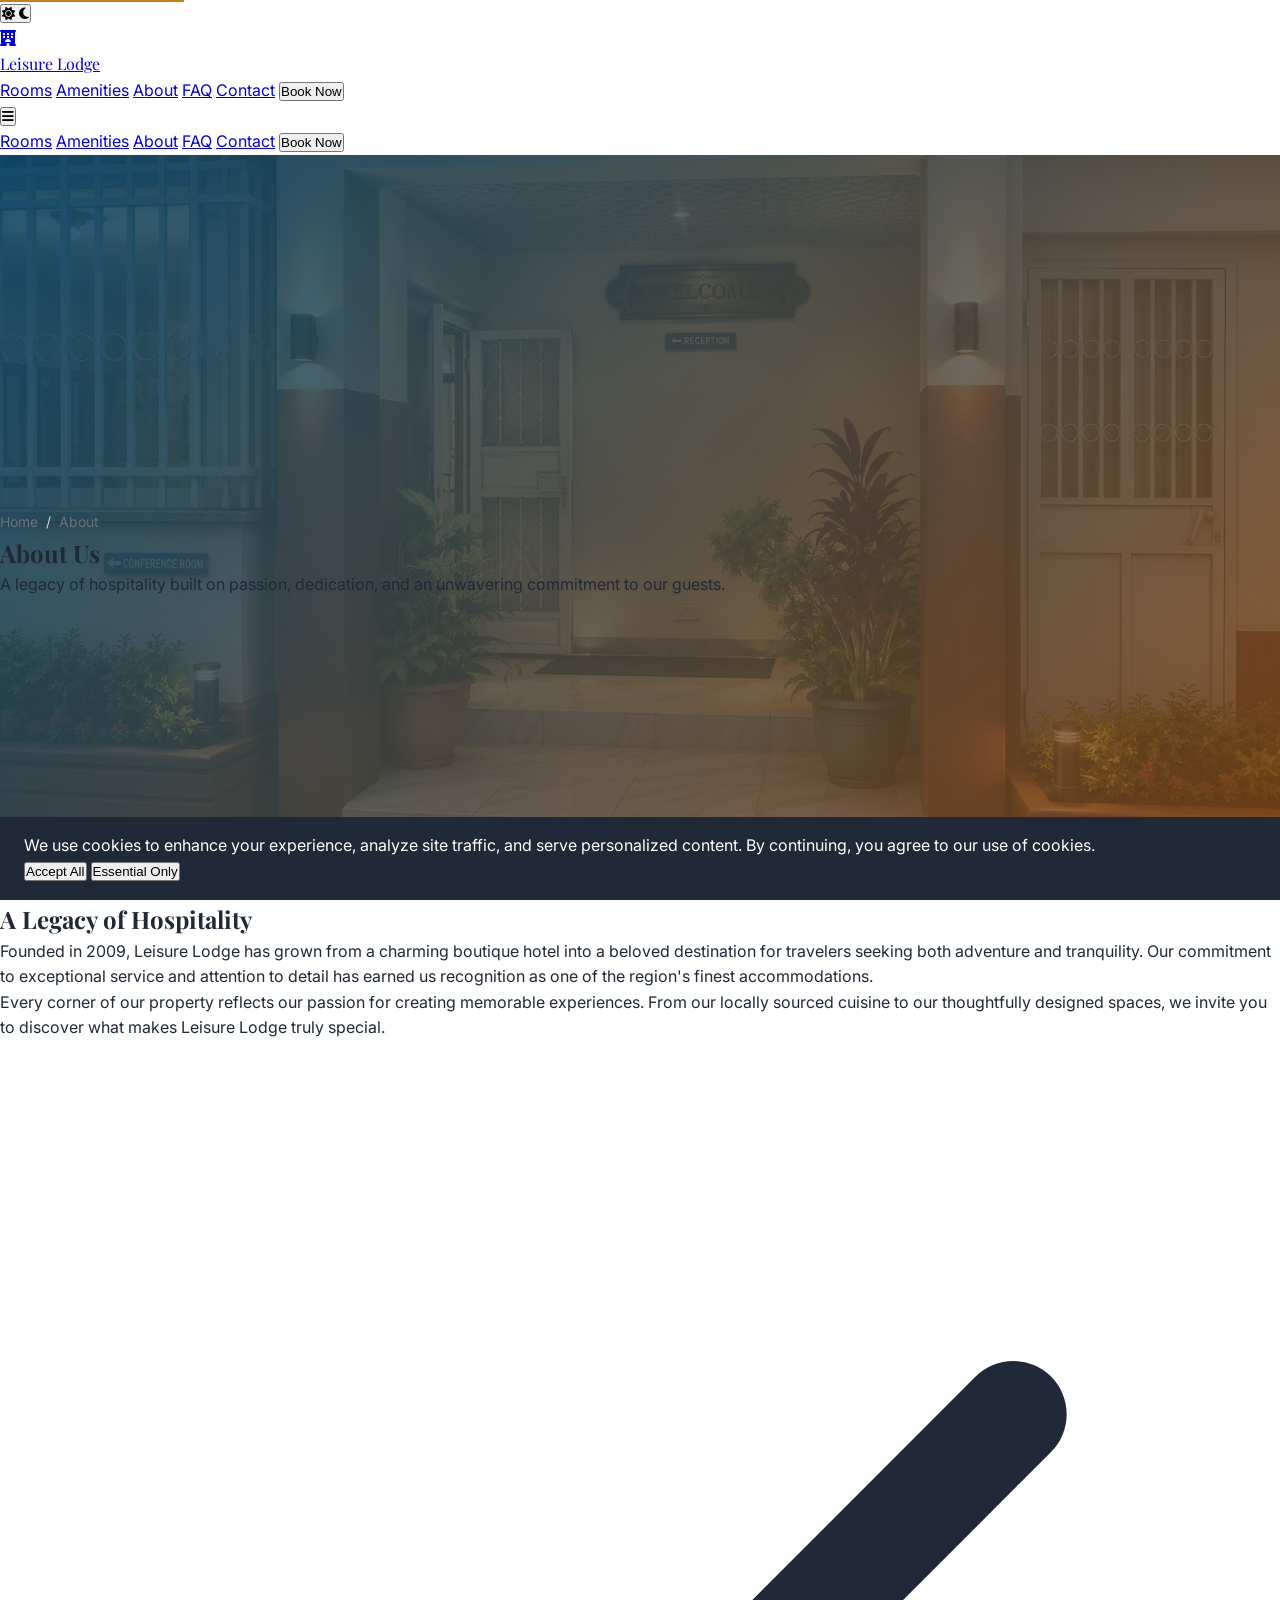
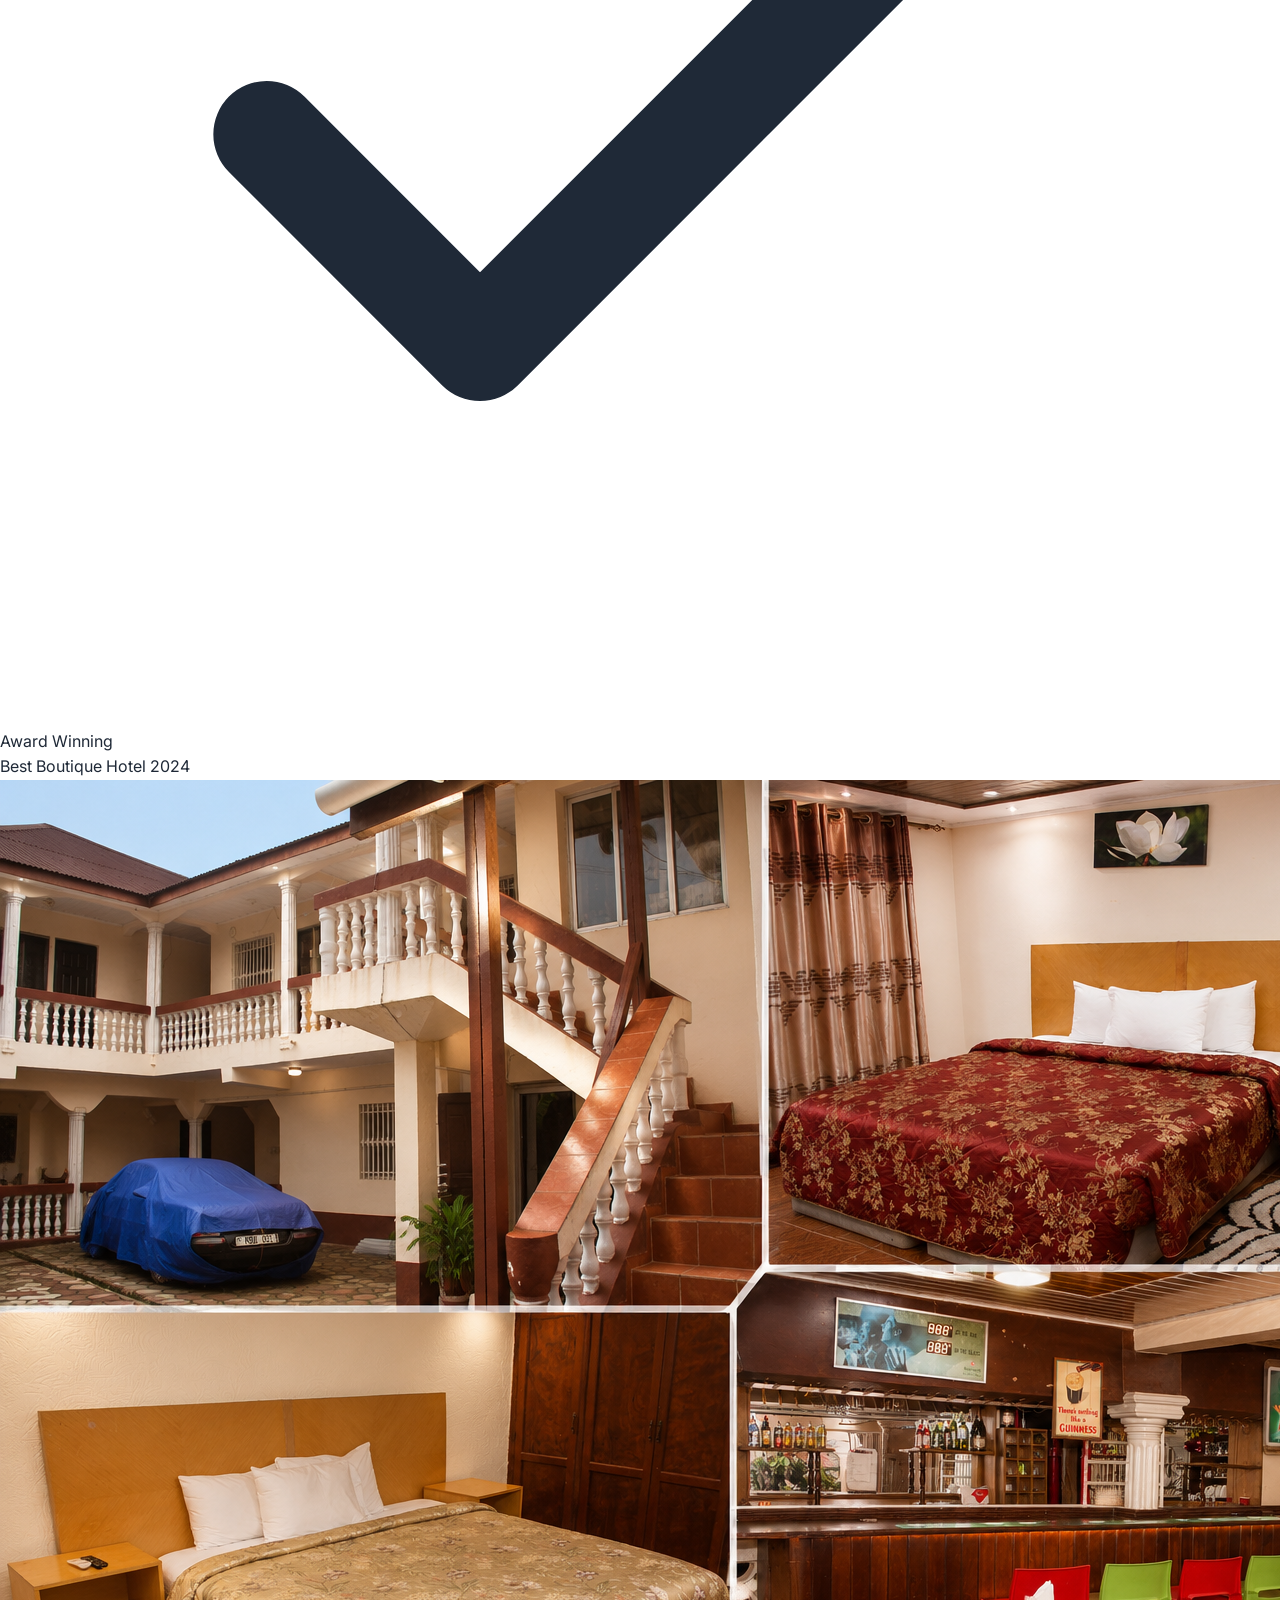
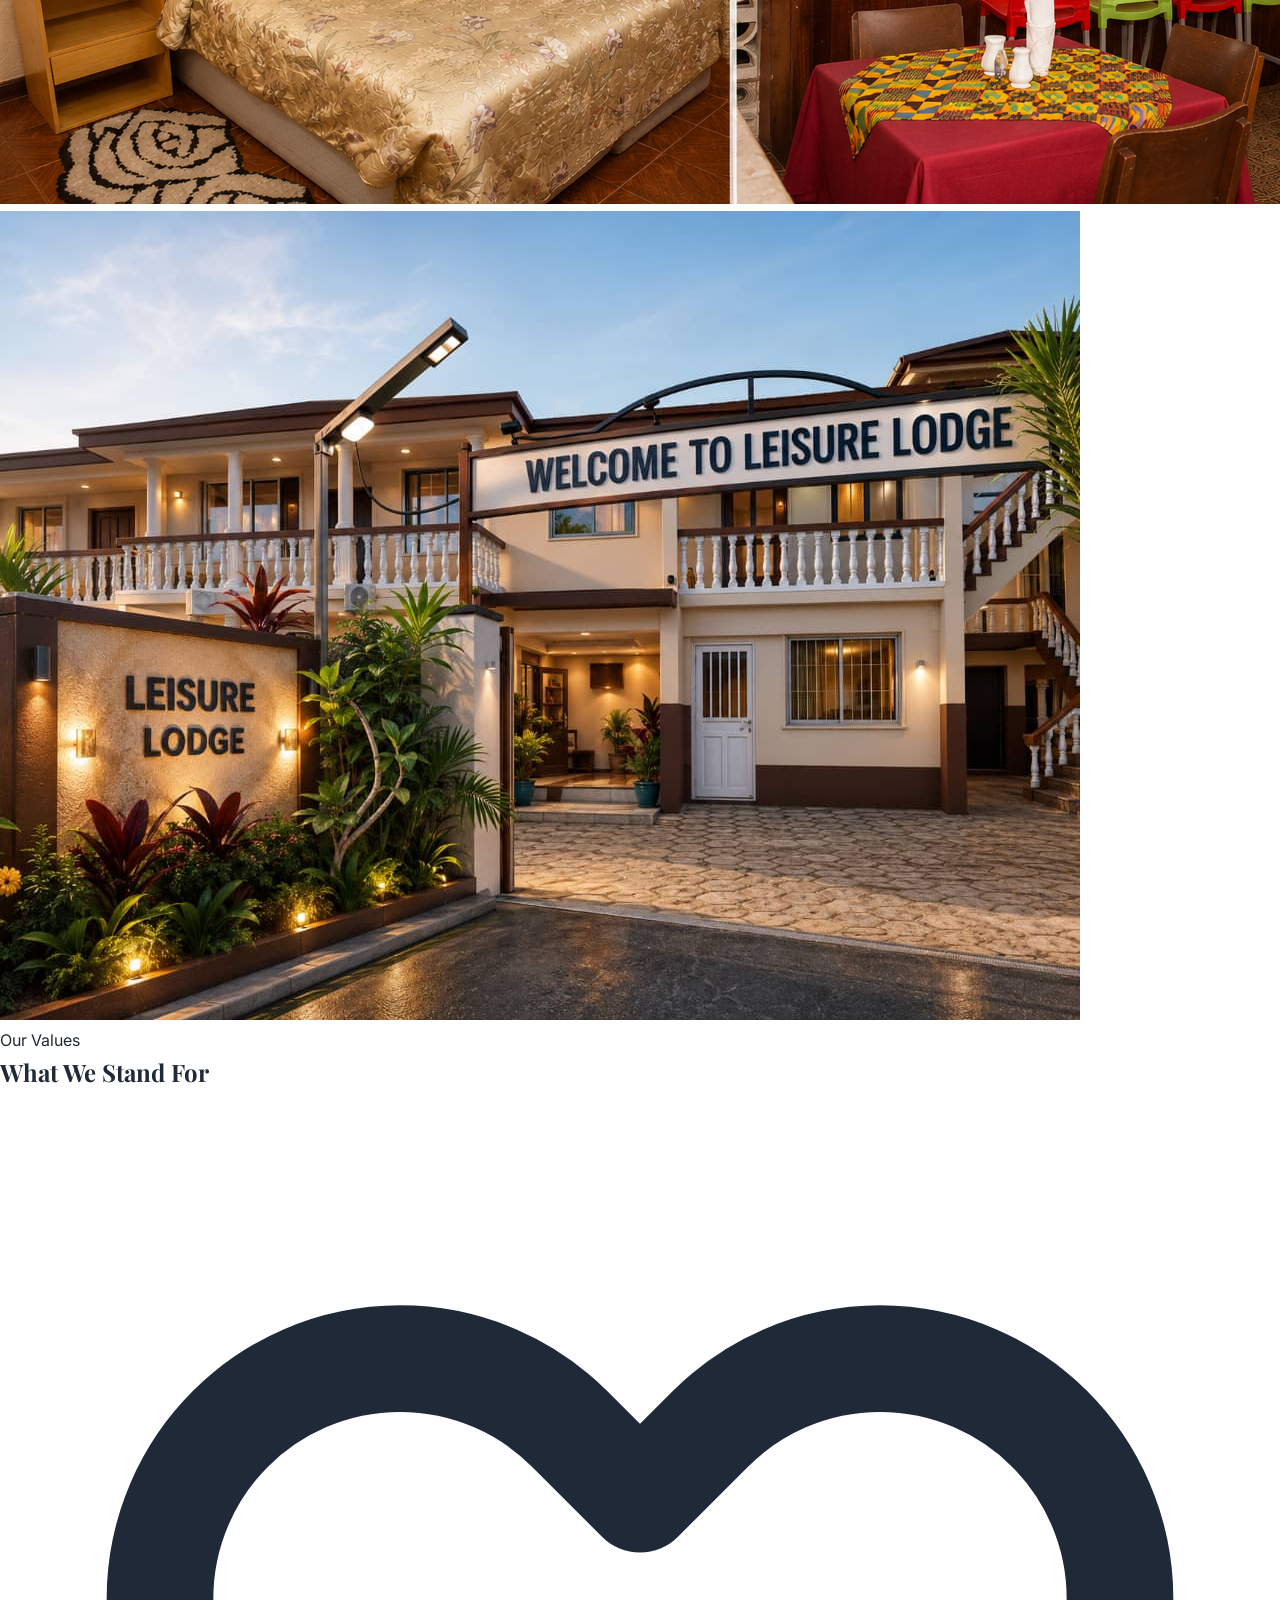
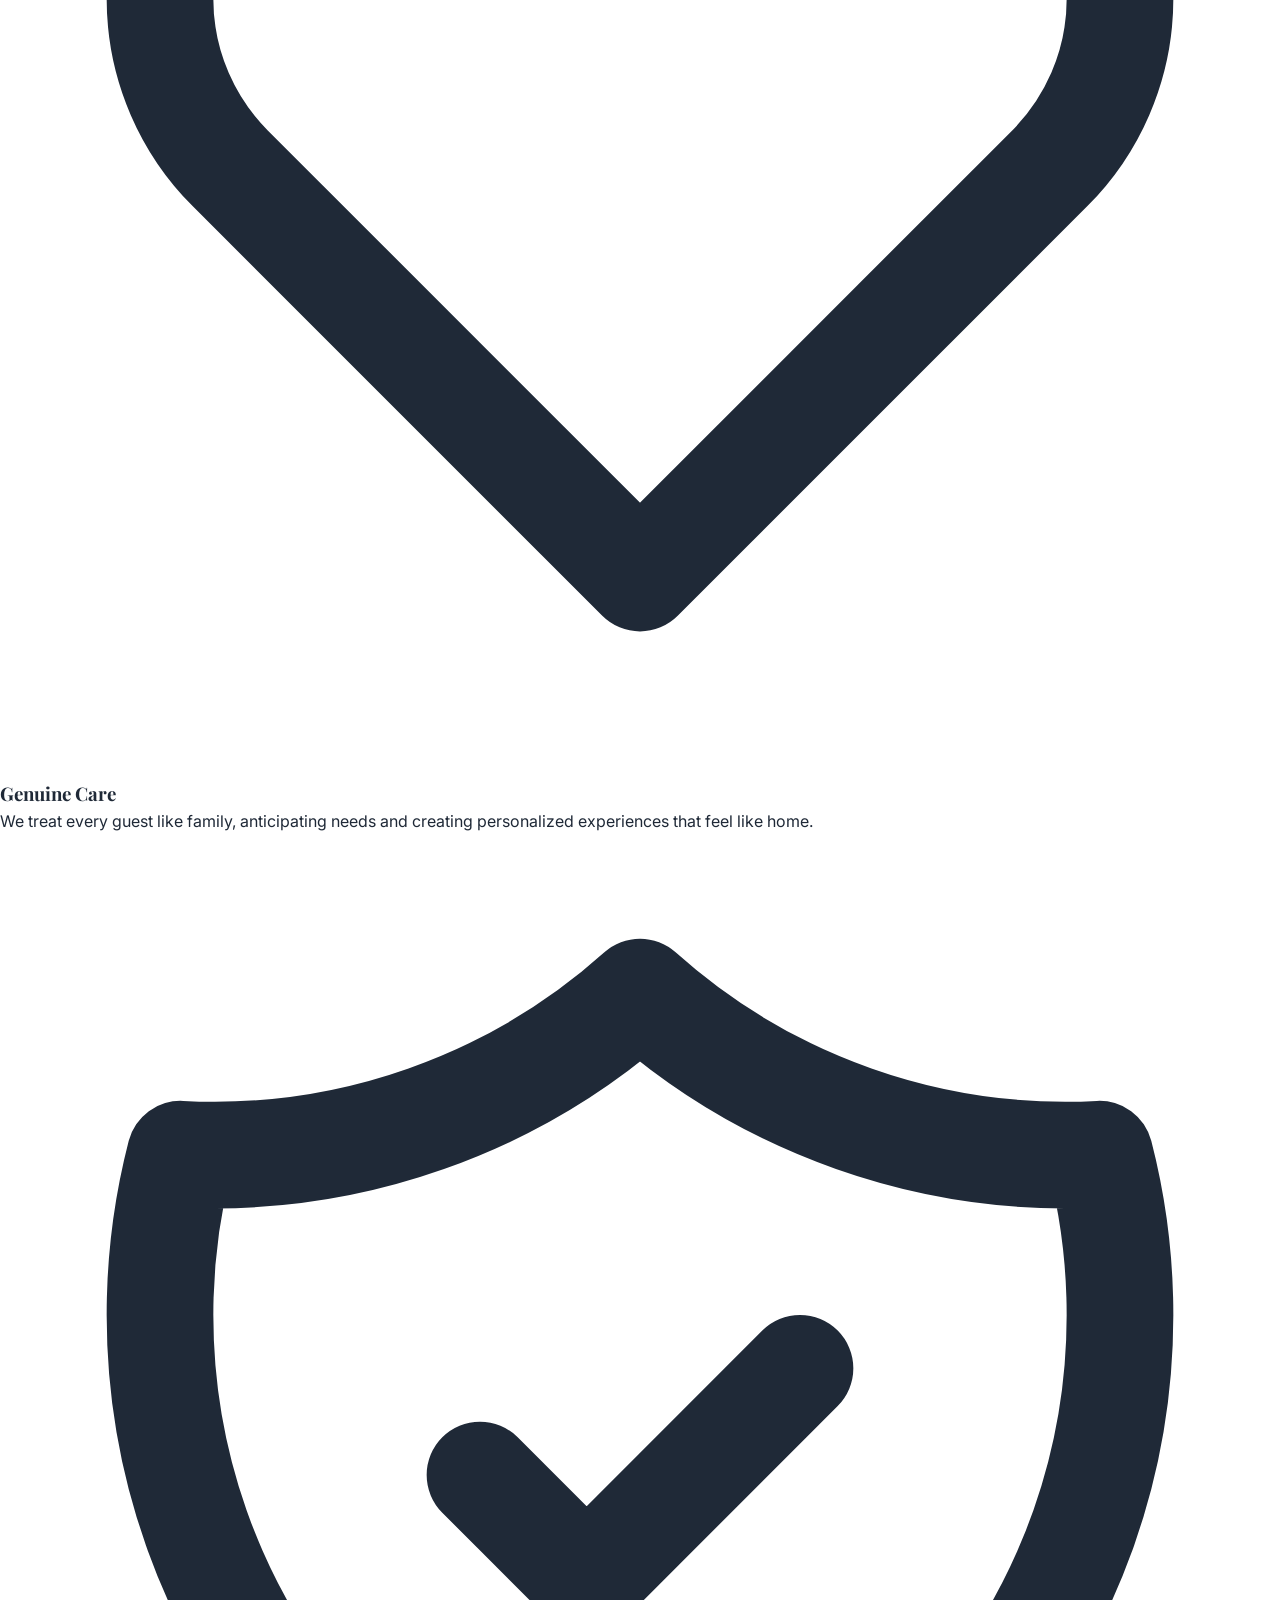
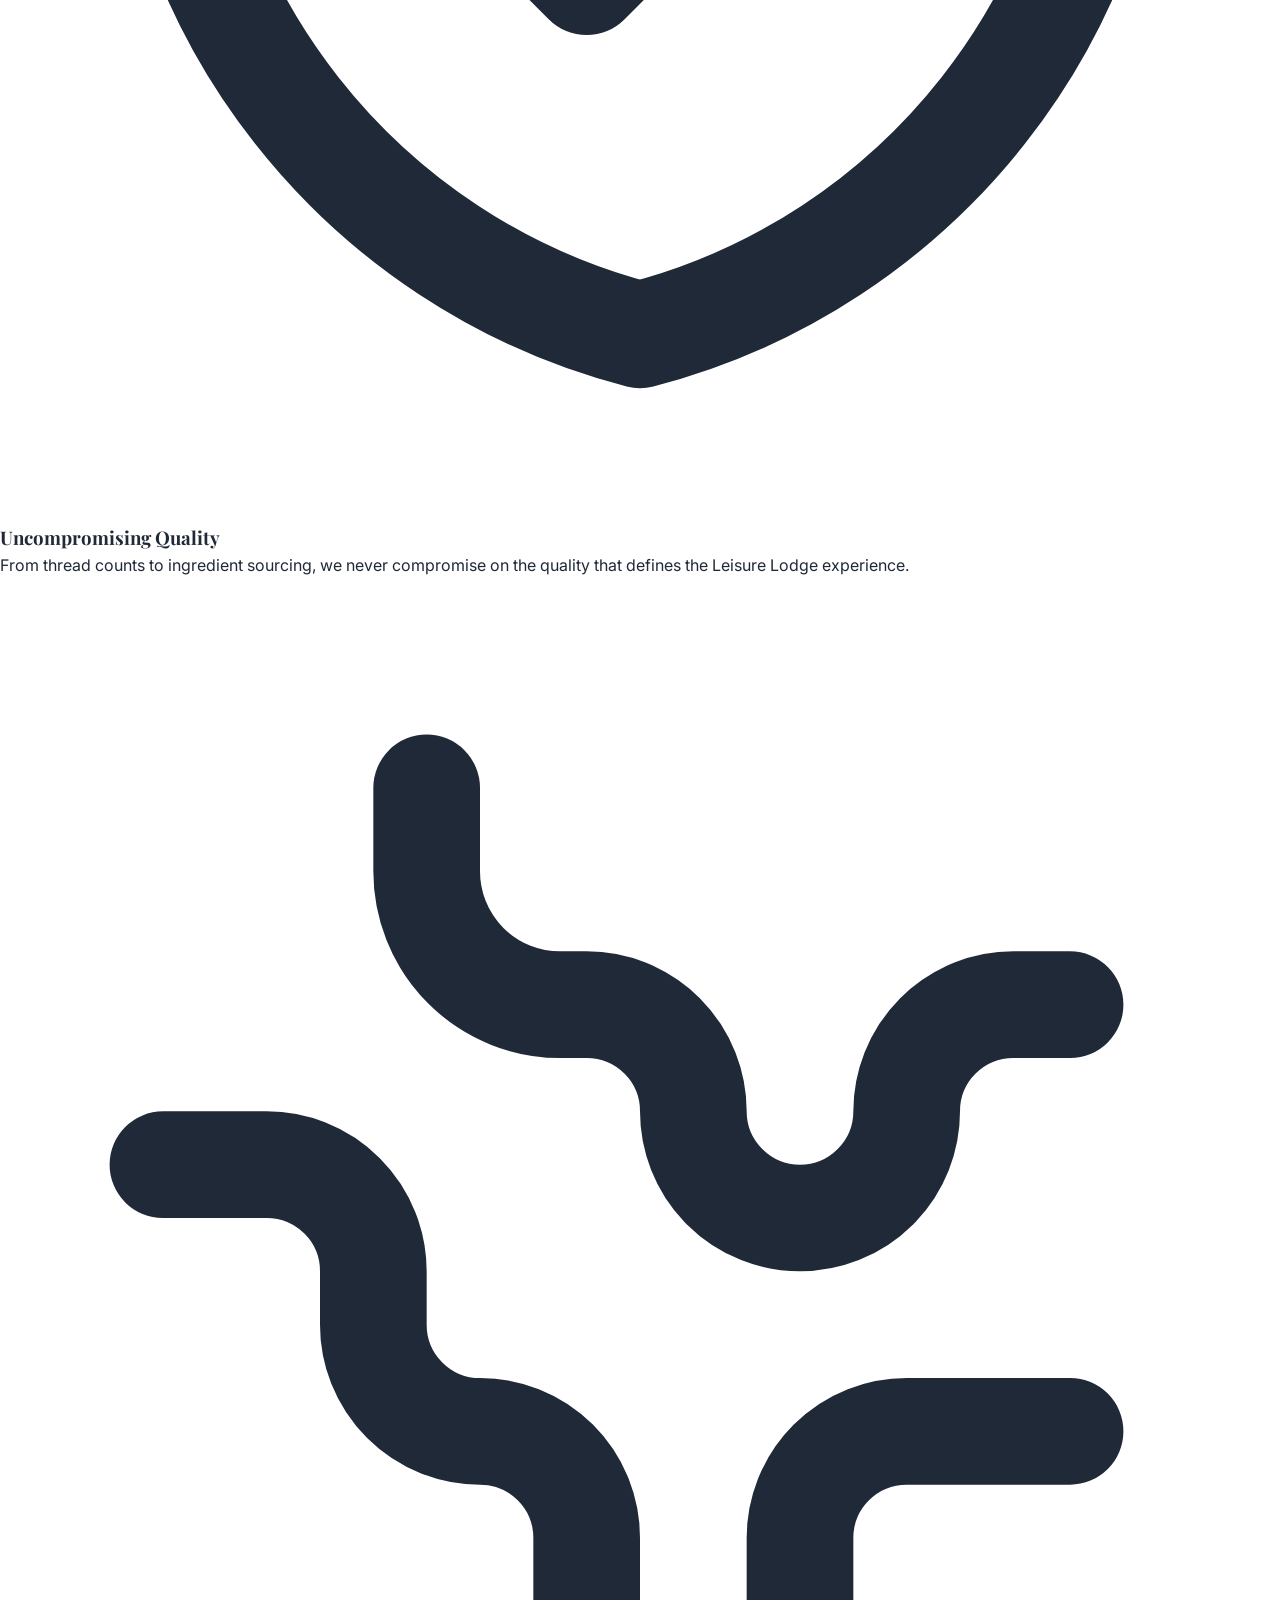
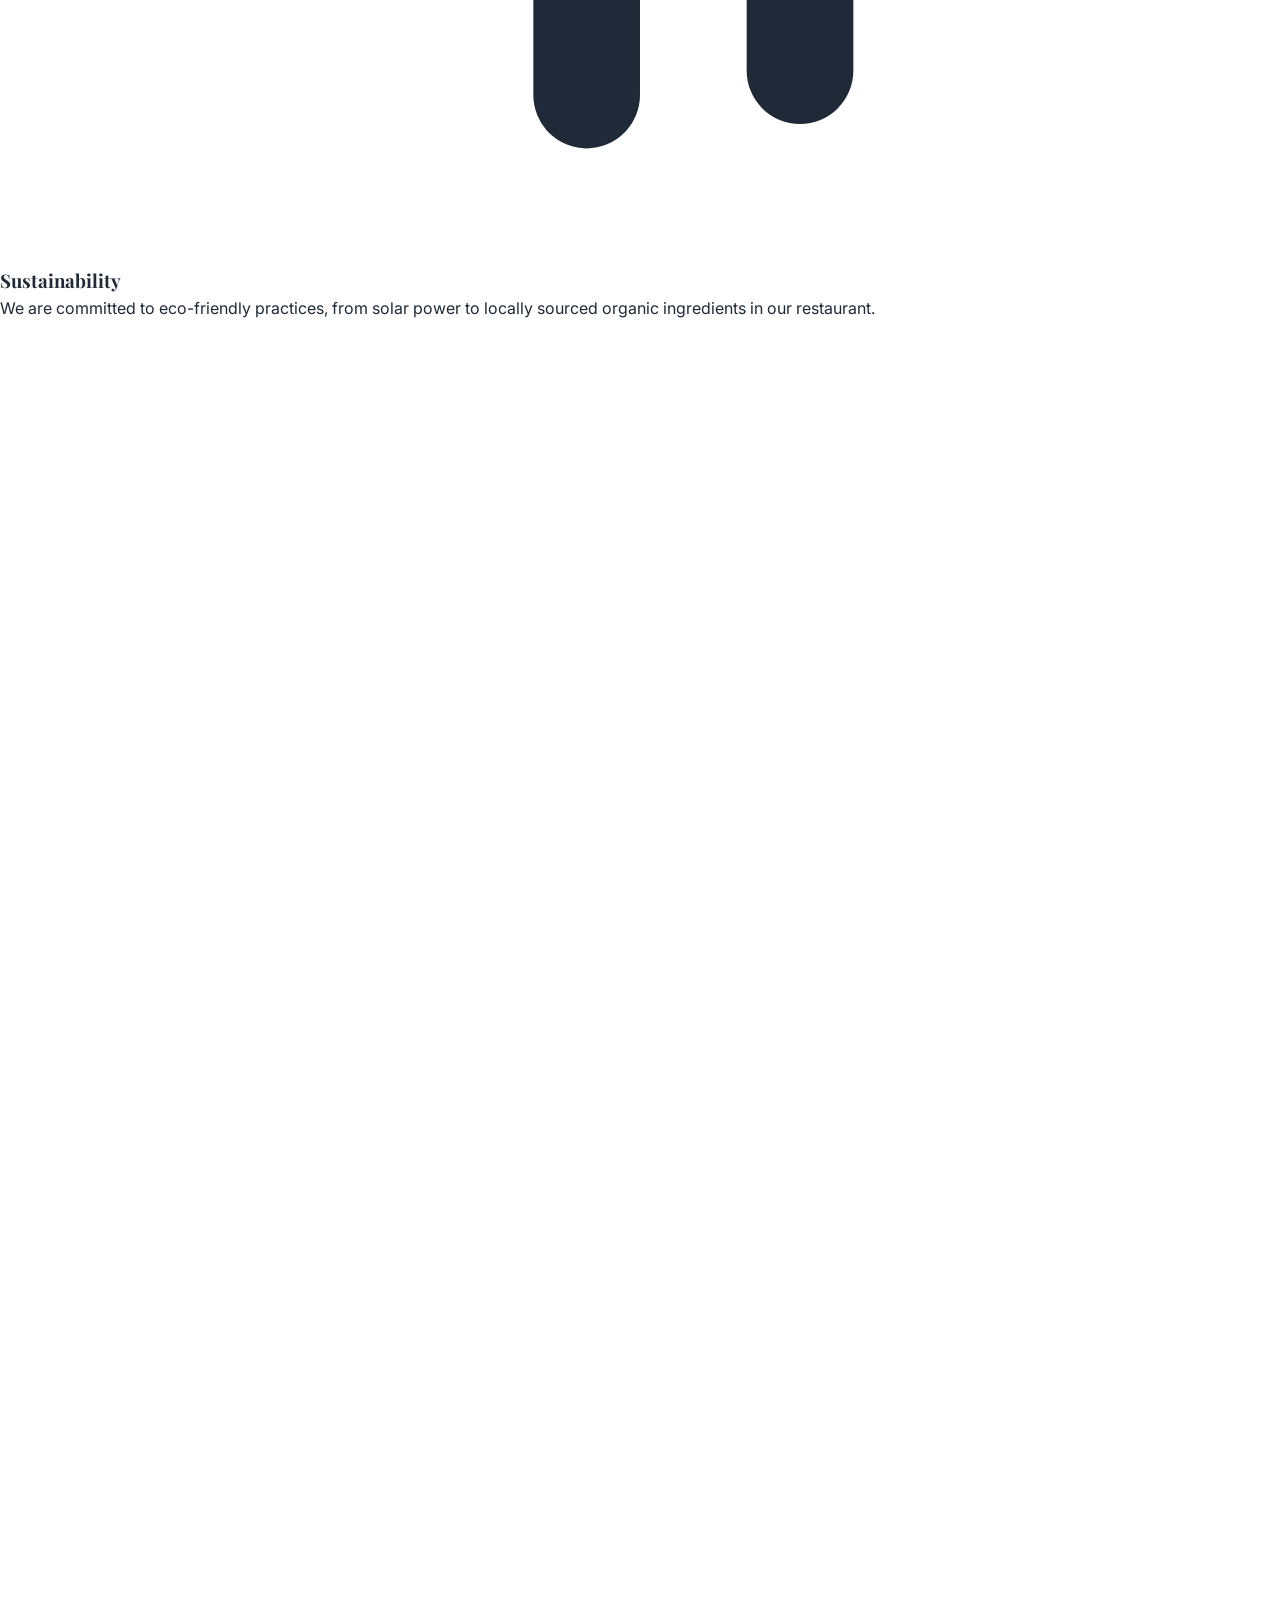
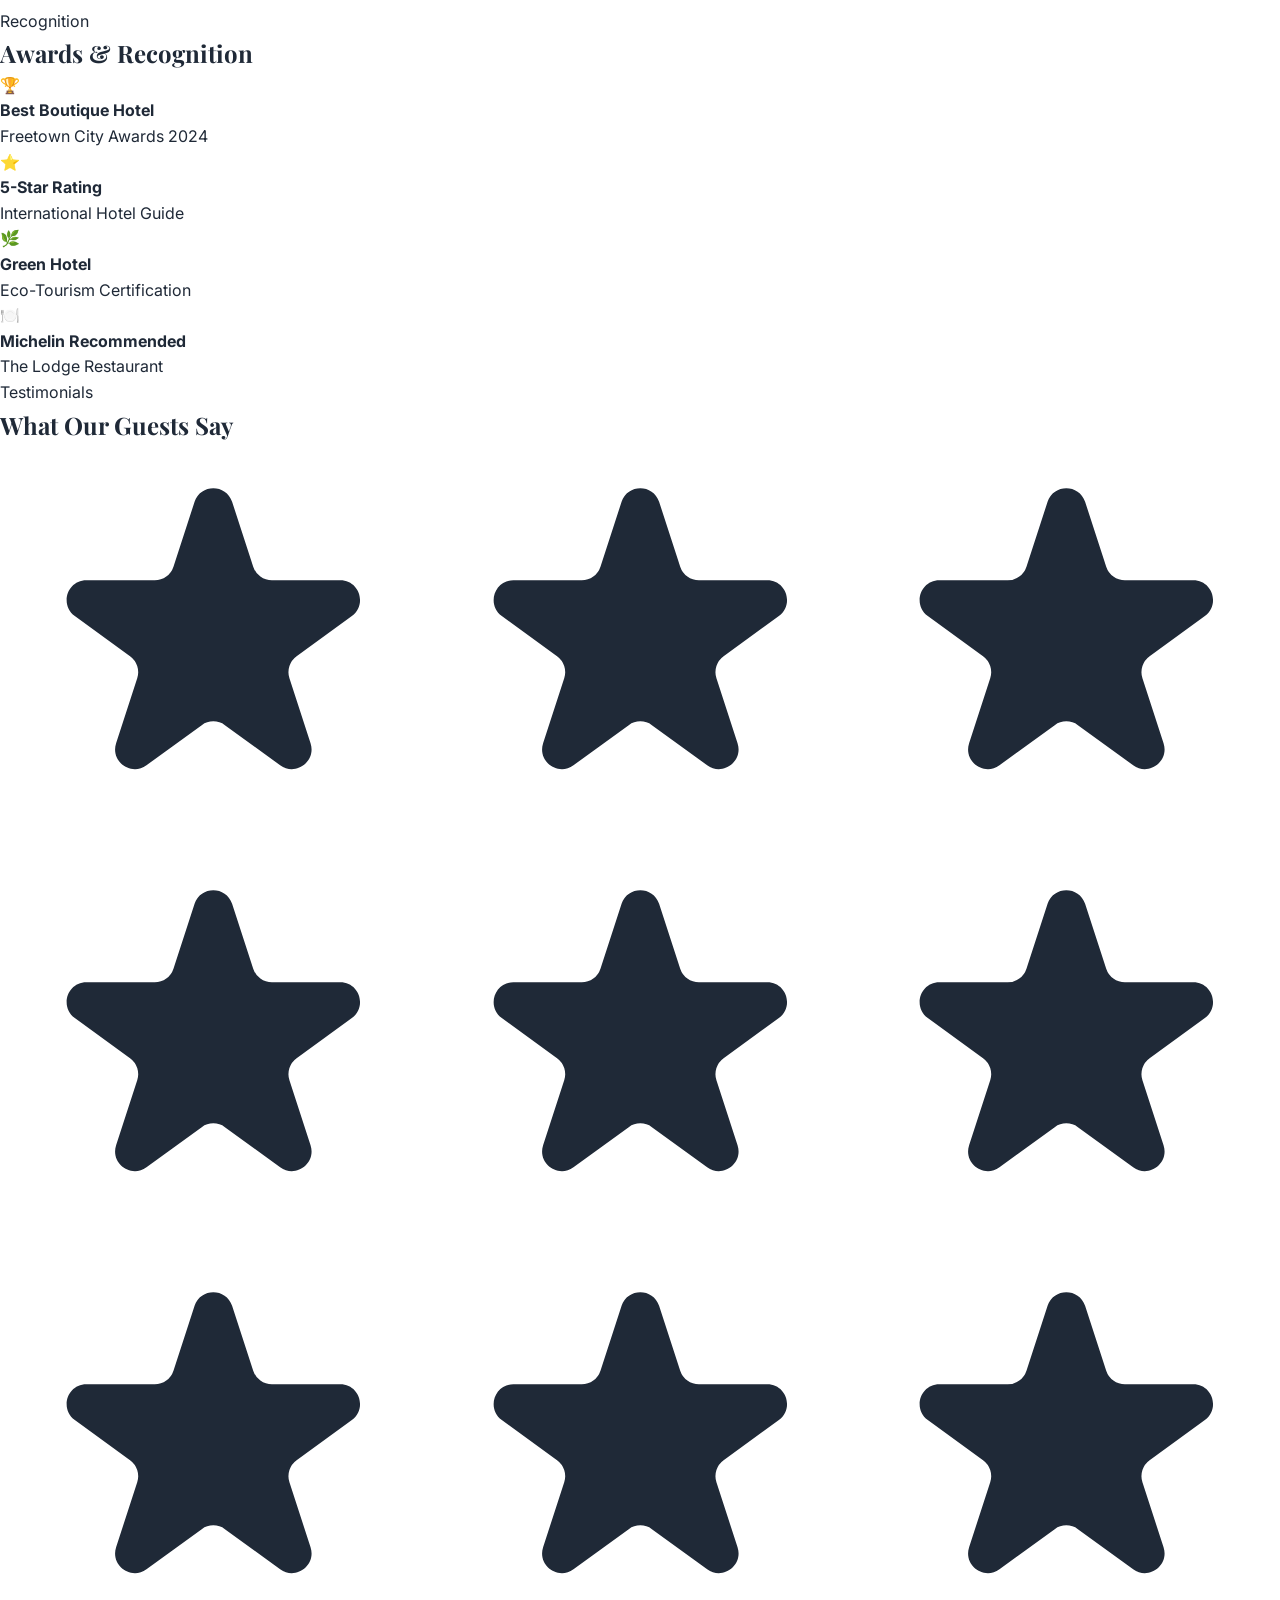
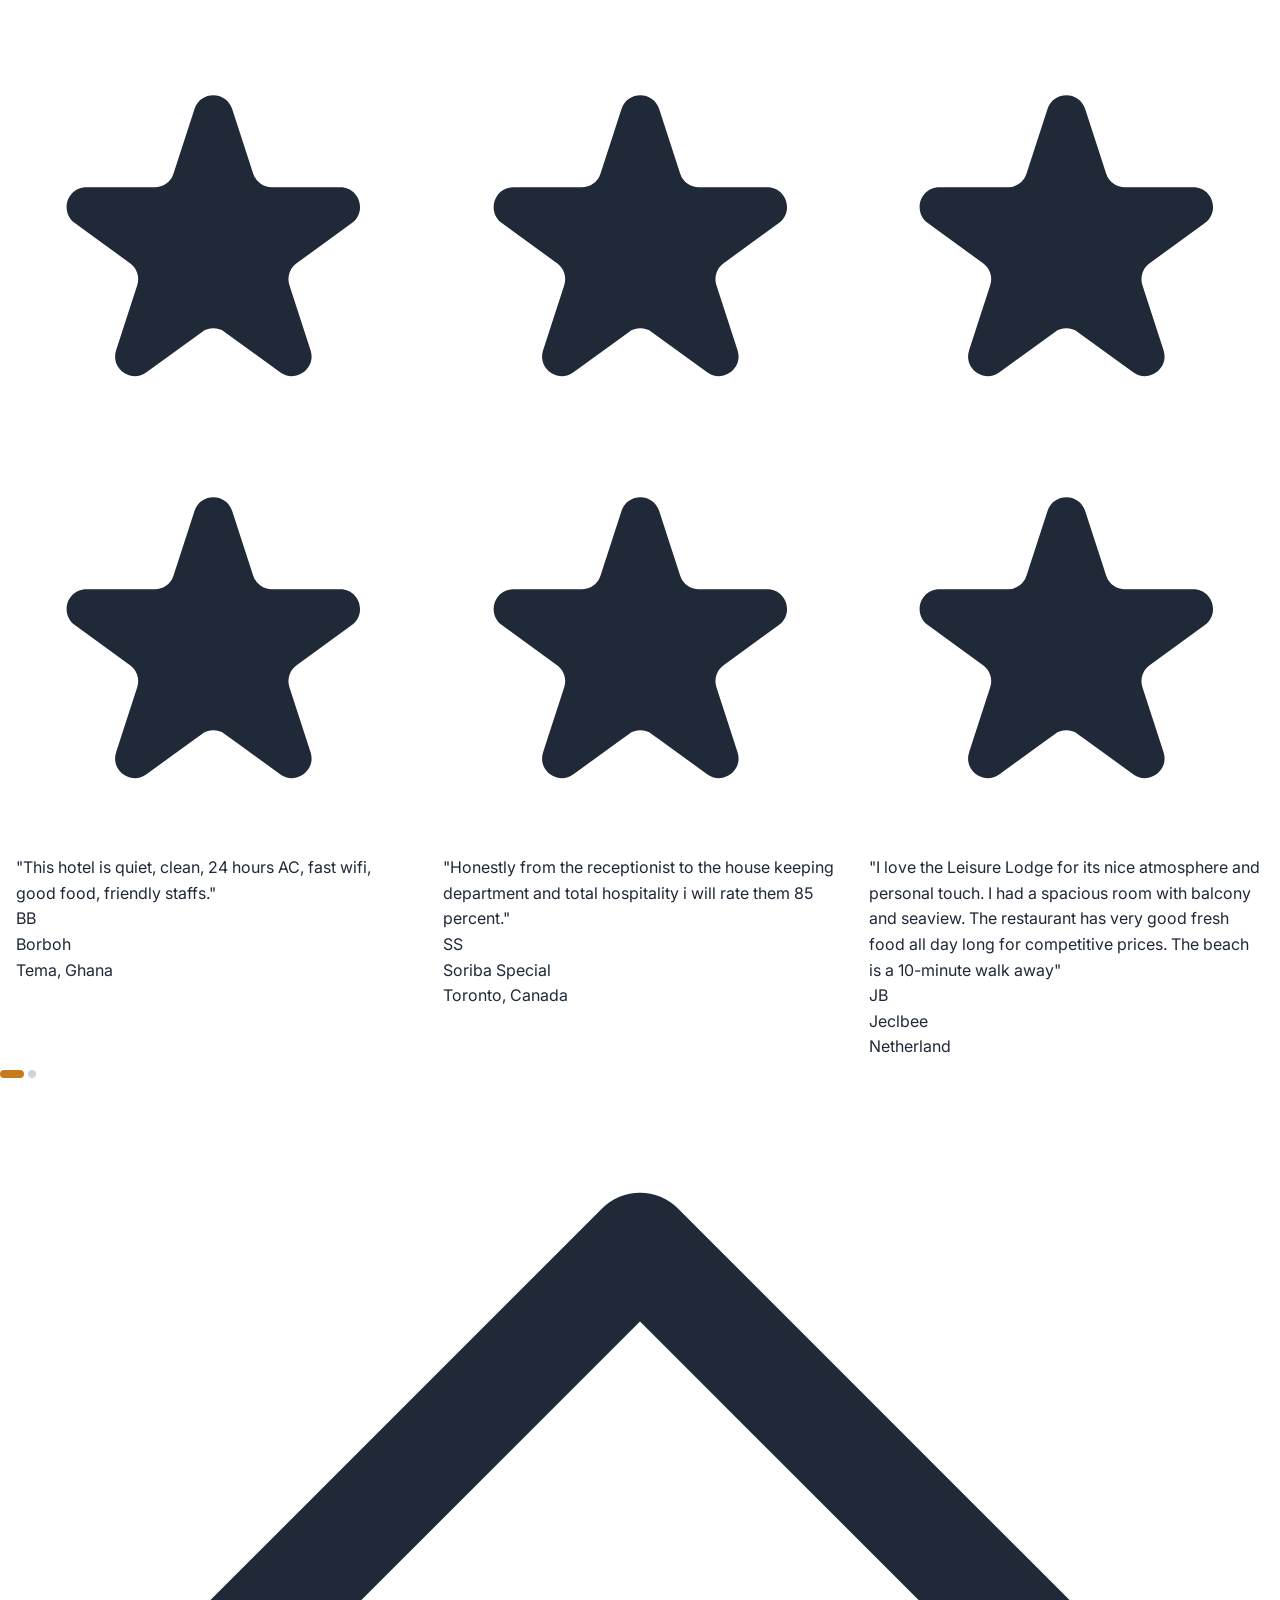
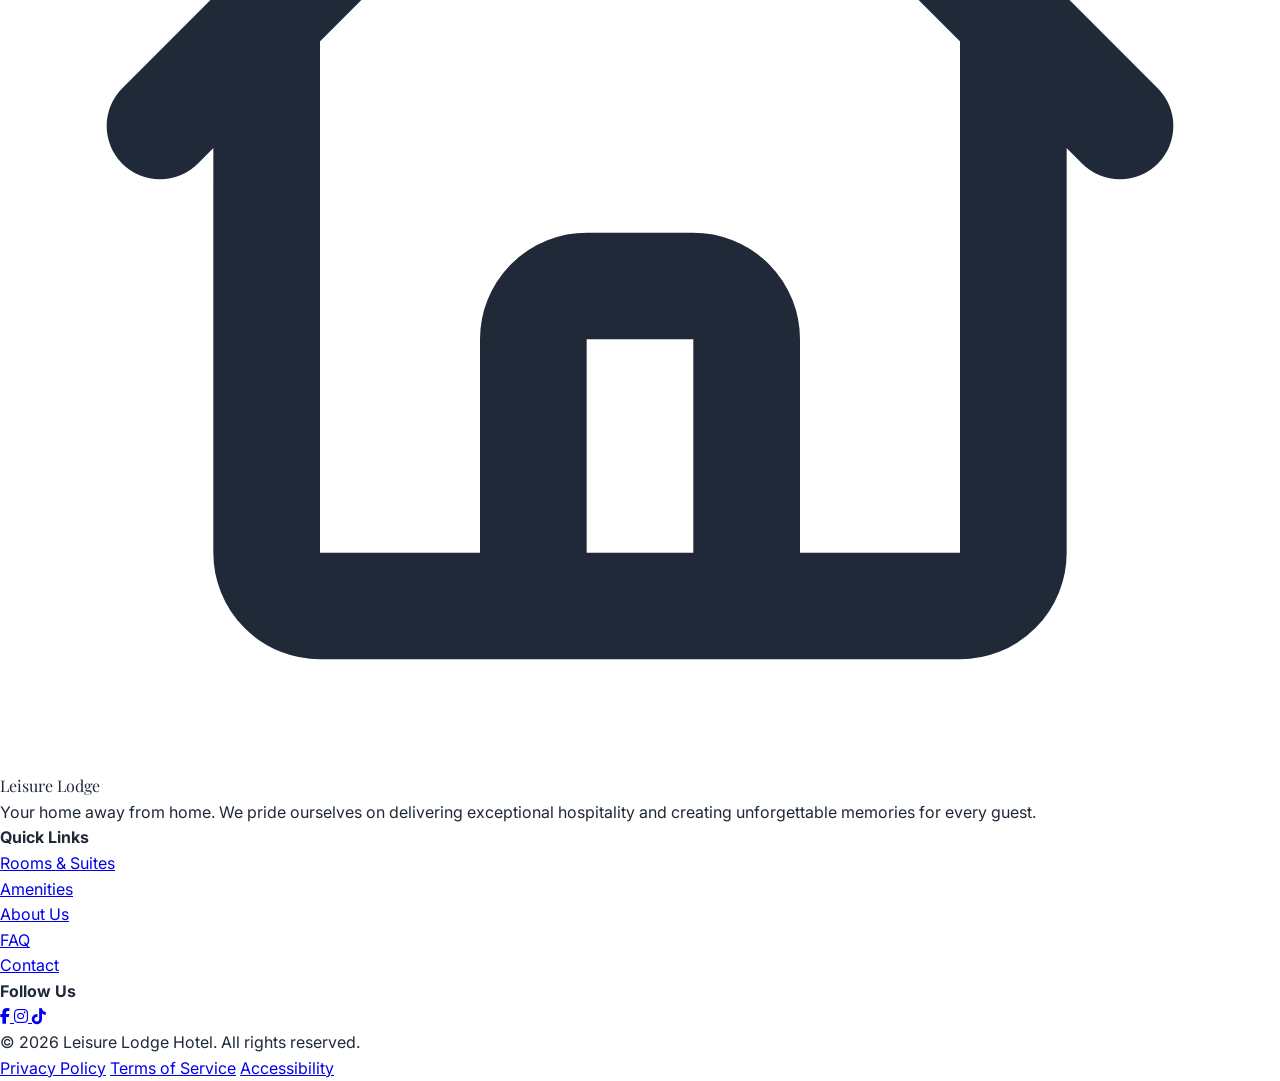
==== commit f1229455: "Website Update Reduce room types, added new images for rooms." ====
--- a/about.html
+++ b/about.html
@@ -138,8 +138,8 @@
                         </div>
                     </div>
                     <div class="grid grid-cols-2 gap-4 scroll-reveal" style="transition-delay:0.2s">
-                        <img src="https://images.unsplash.com/photo-1566073771259-6a8506099945?w=600&q=80" alt="Hotel exterior view" class="rounded-2xl shadow-2xl w-full h-64 object-cover" loading="lazy">
-                        <img src="https://images.unsplash.com/photo-1582719508461-905c673771fd?w=600&q=80" alt="Elegant hotel interior" class="rounded-2xl shadow-2xl w-full h-64 object-cover mt-8" loading="lazy">
+                        <img src="/img/Combine.png" alt="Hotel exterior view" class="rounded-2xl shadow-2xl w-full h-64 object-cover" loading="lazy">
+                        <img src="/img/IMG-entrance.jpg" alt="Elegant hotel interior" class="rounded-2xl shadow-2xl w-full h-64 object-cover mt-8" loading="lazy">
                     </div>
                 </div>
             </div>
--- a/css/styles.css
+++ b/css/styles.css
@@ -41,7 +41,7 @@
 /* ==================== HERO ==================== */
 .hero-bg {
     background: linear-gradient(135deg, rgba(12,74,110,0.85) 0%, rgba(135,74,23,0.75) 100%),
-                url('https://images.unsplash.com/photo-1542314831-068cd1dbfeeb?w=1920&q=80') center/cover;
+                url('/img/IMG-entrance.jpg') center/cover;
 }
 
 /* ==================== ANIMATIONS ==================== */
@@ -396,7 +396,7 @@
 /* ==================== PAGE HEADER ==================== */
 .page-header {
     background: linear-gradient(135deg, rgba(12,74,110,0.9) 0%, rgba(135,74,23,0.8) 100%),
-                url('https://images.unsplash.com/photo-1542314831-068cd1dbfeeb?w=1920&q=80') center/cover;
+                url('/img/Entrance.png') center/cover;
     min-height: 80vh;
     display: flex;
     align-items: center;
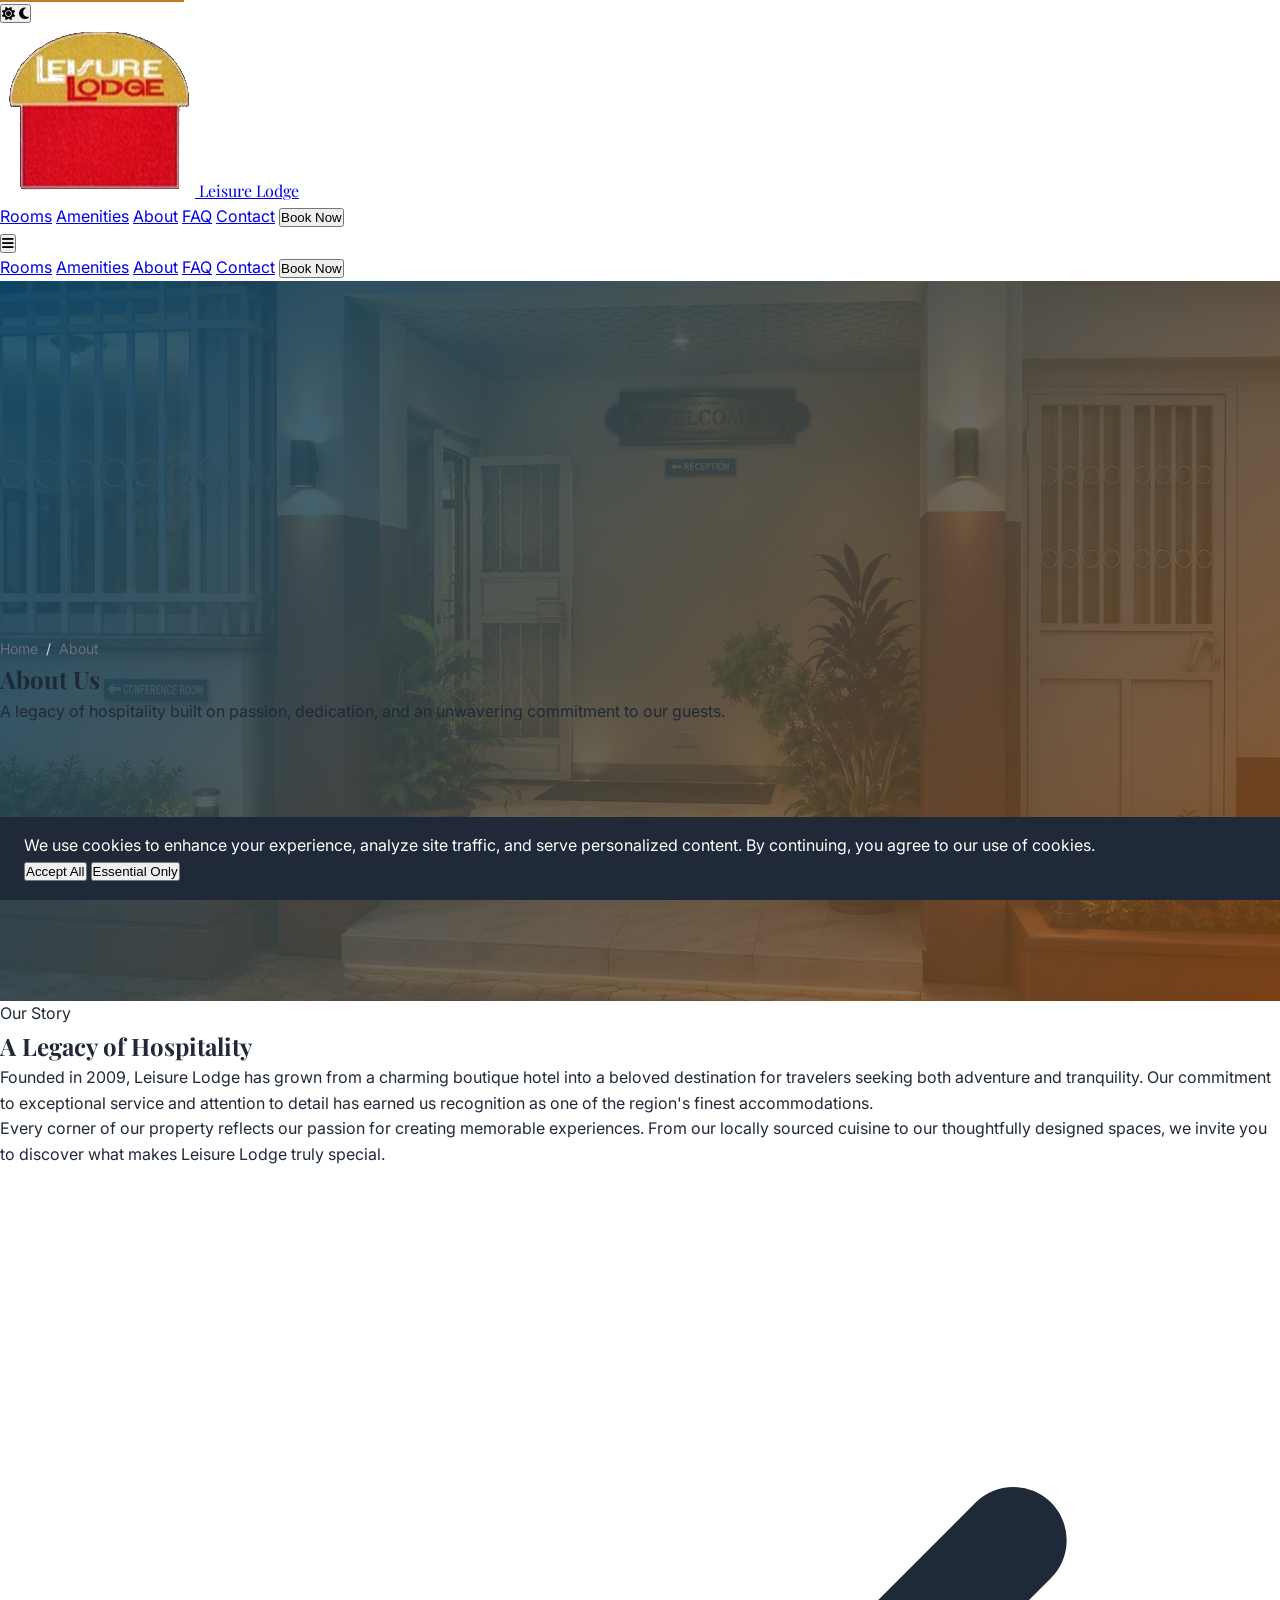
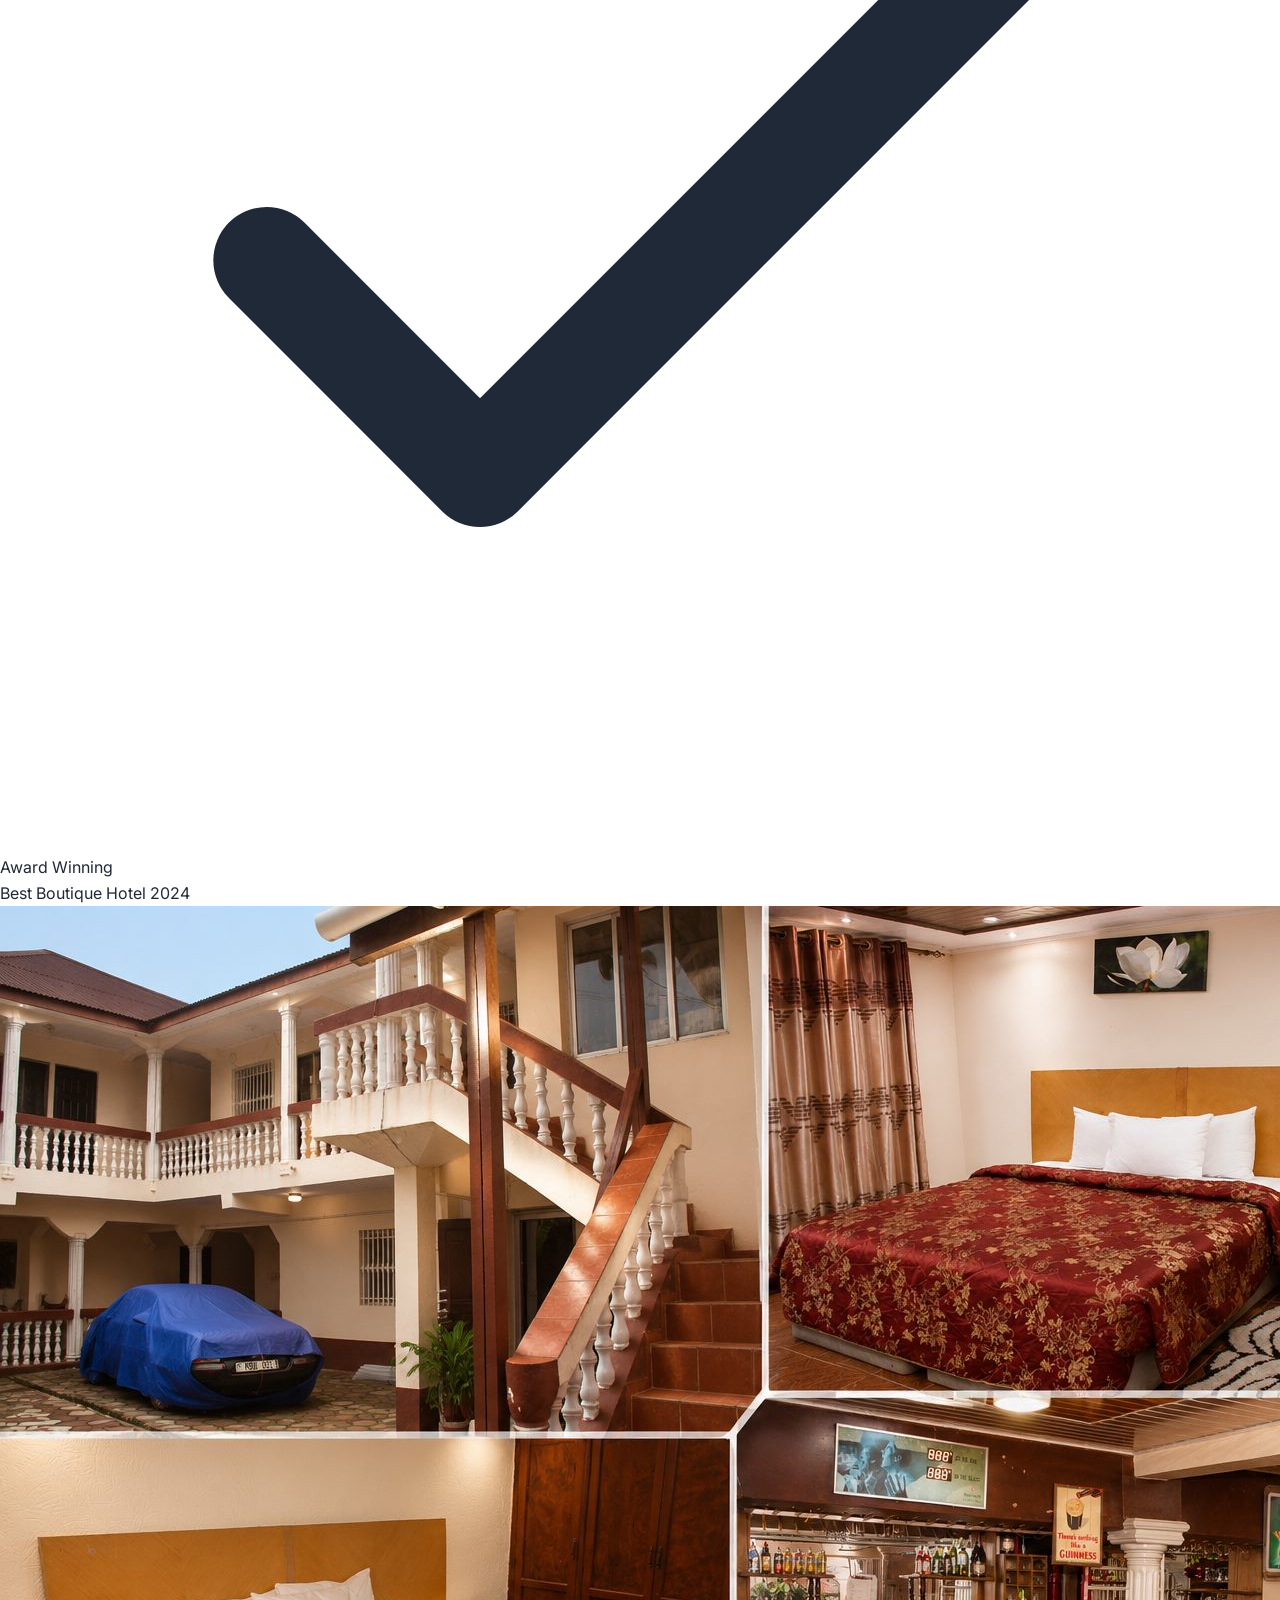
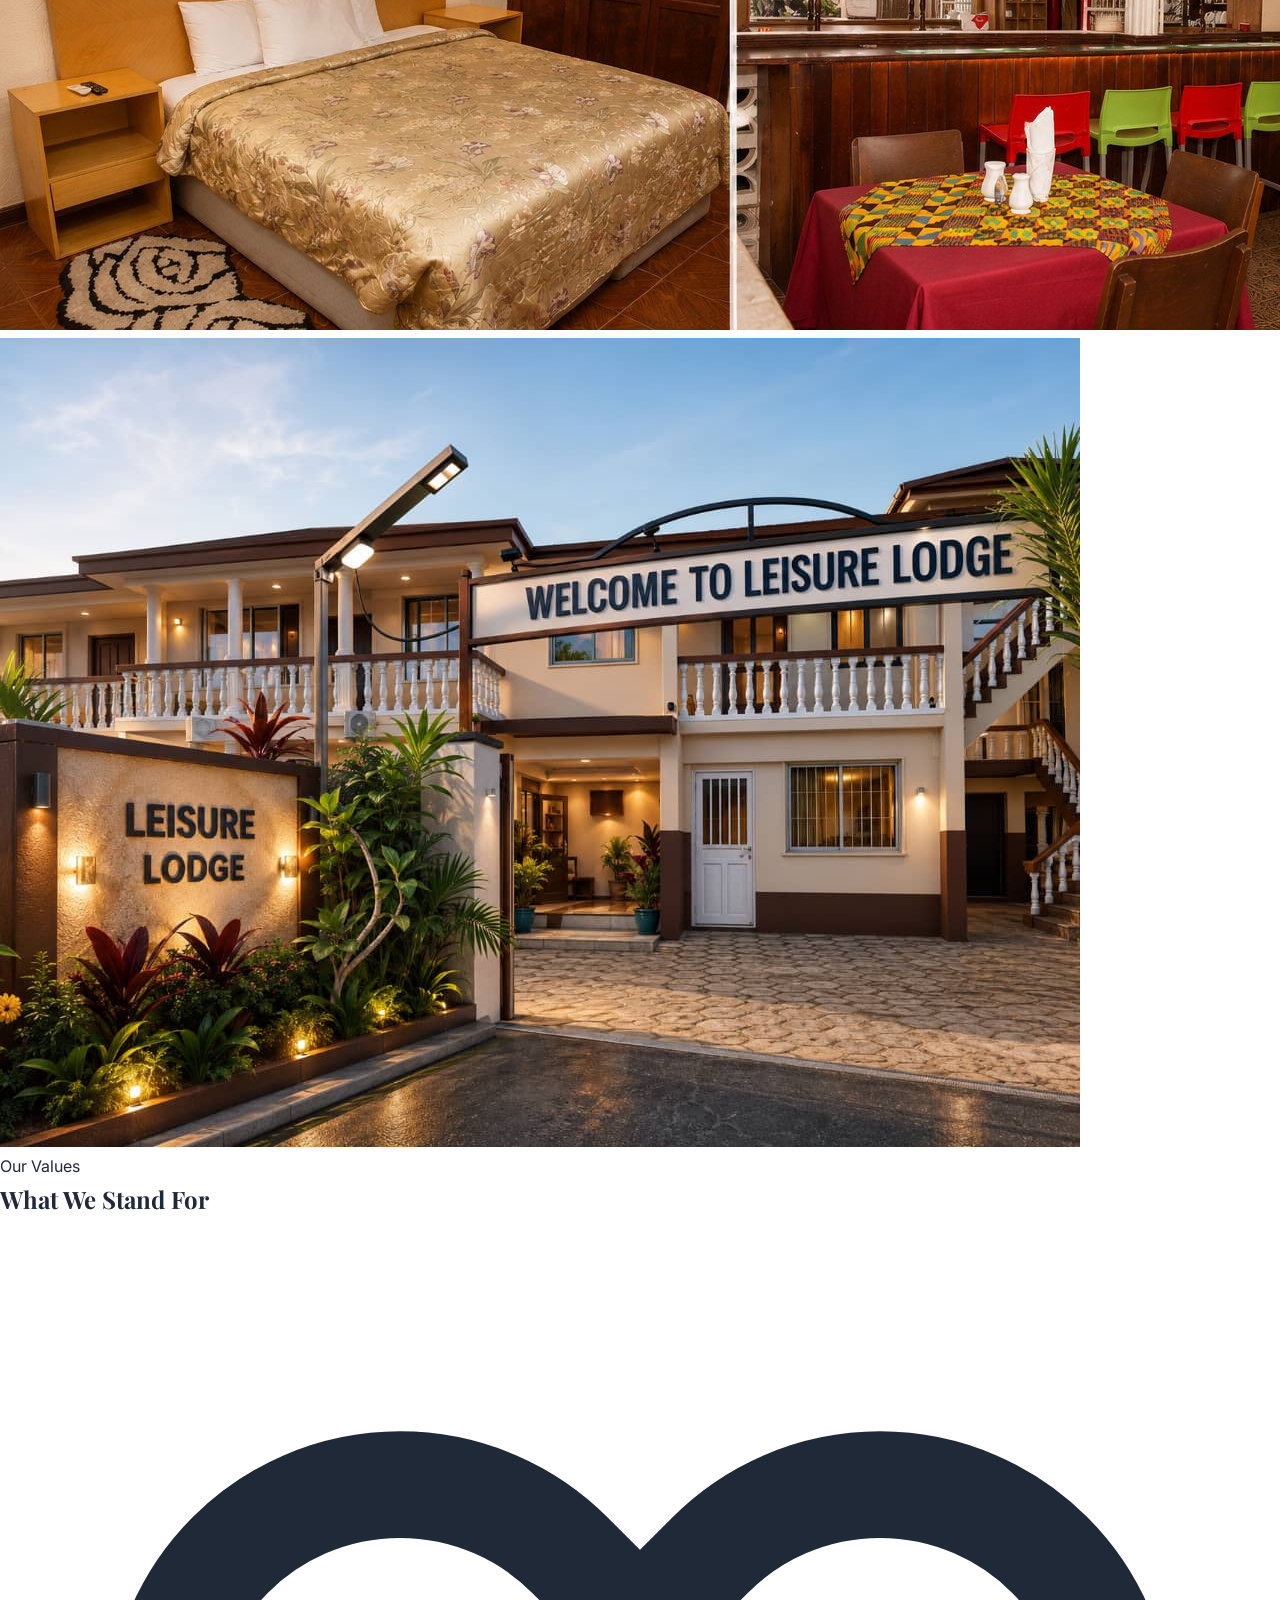
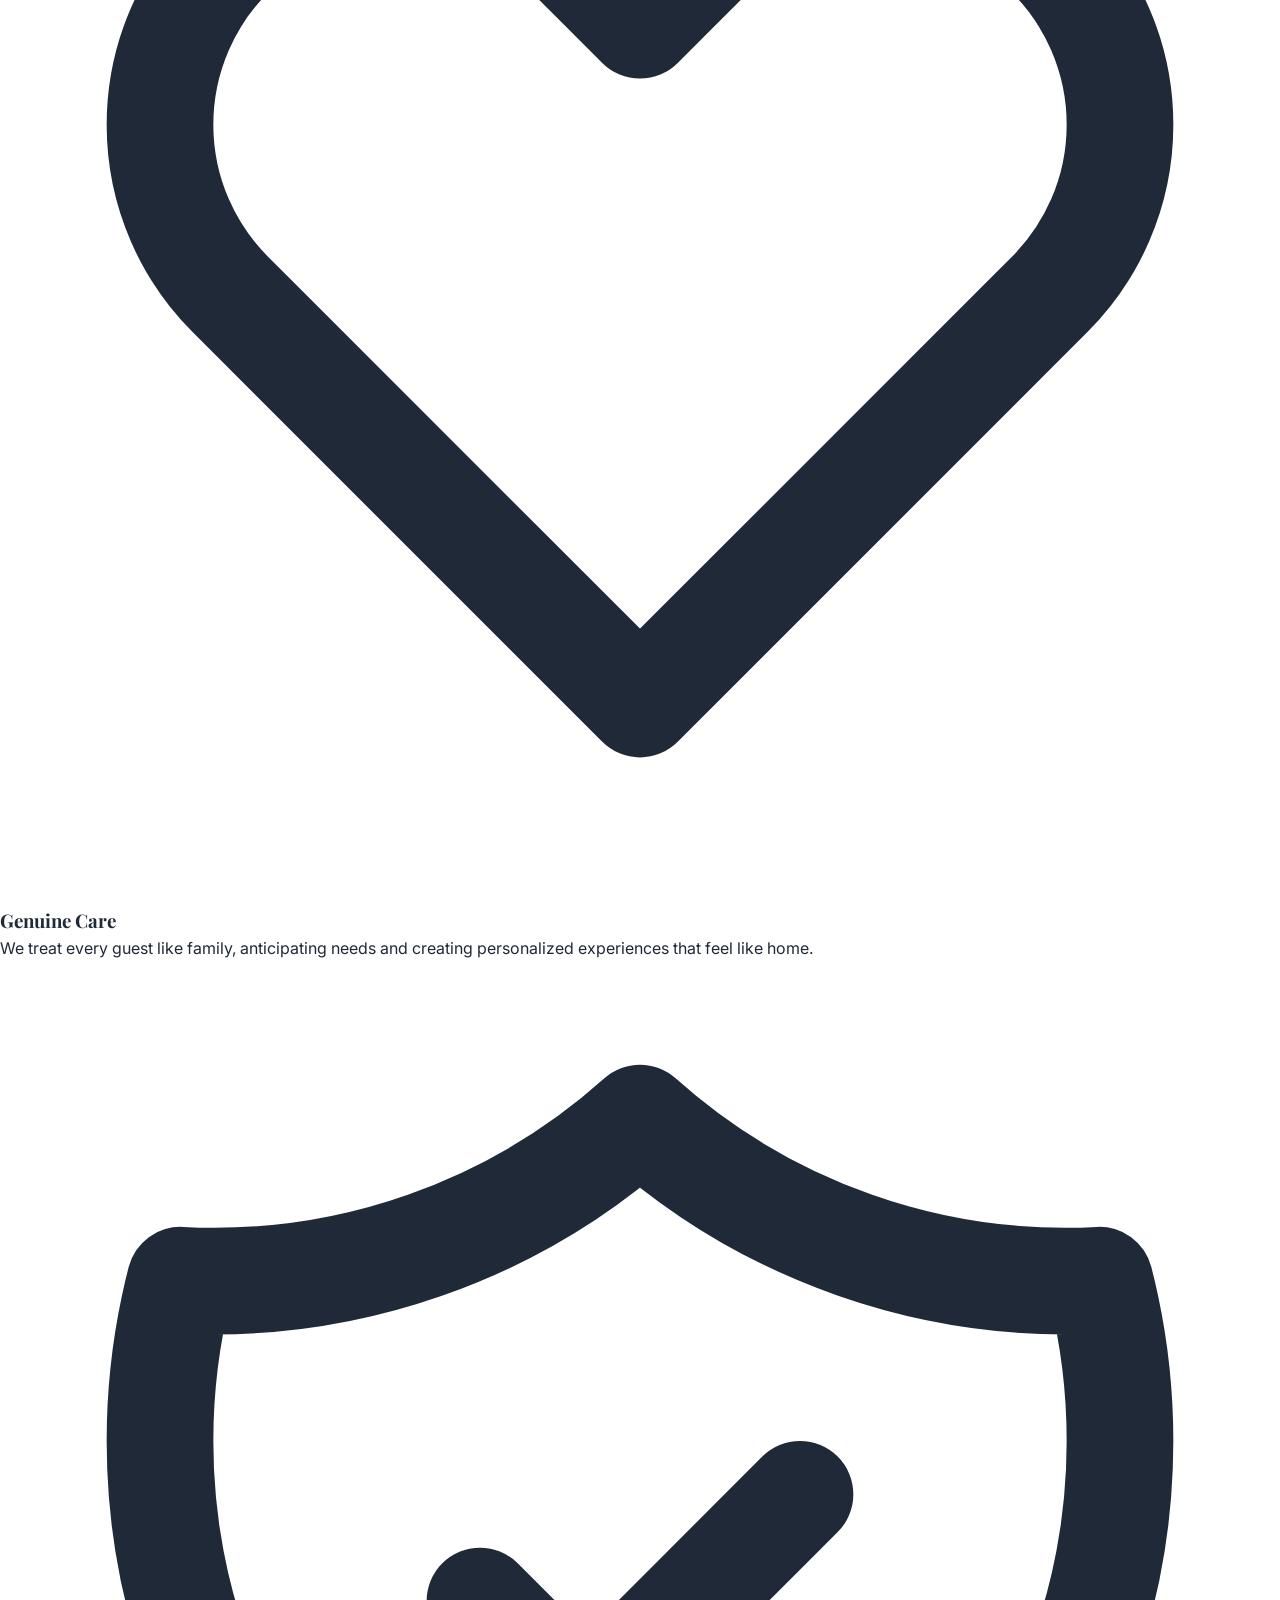
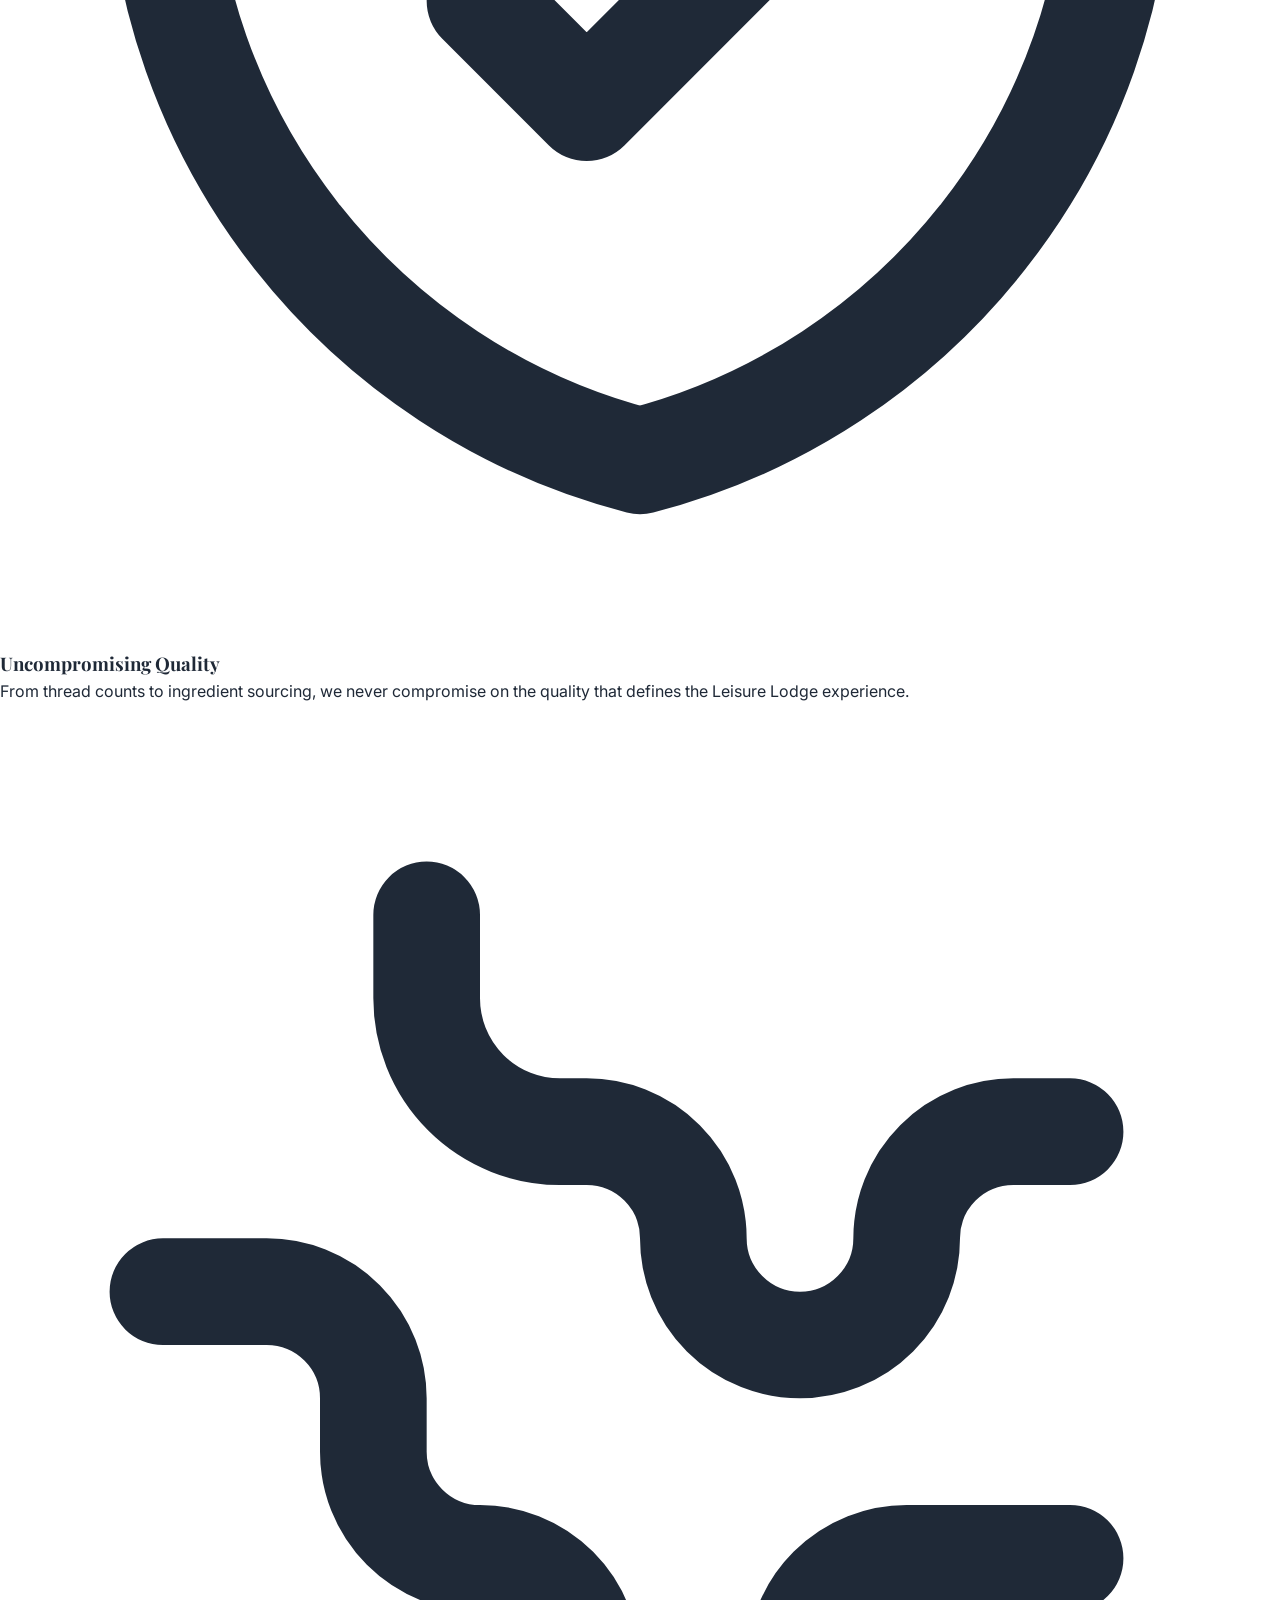
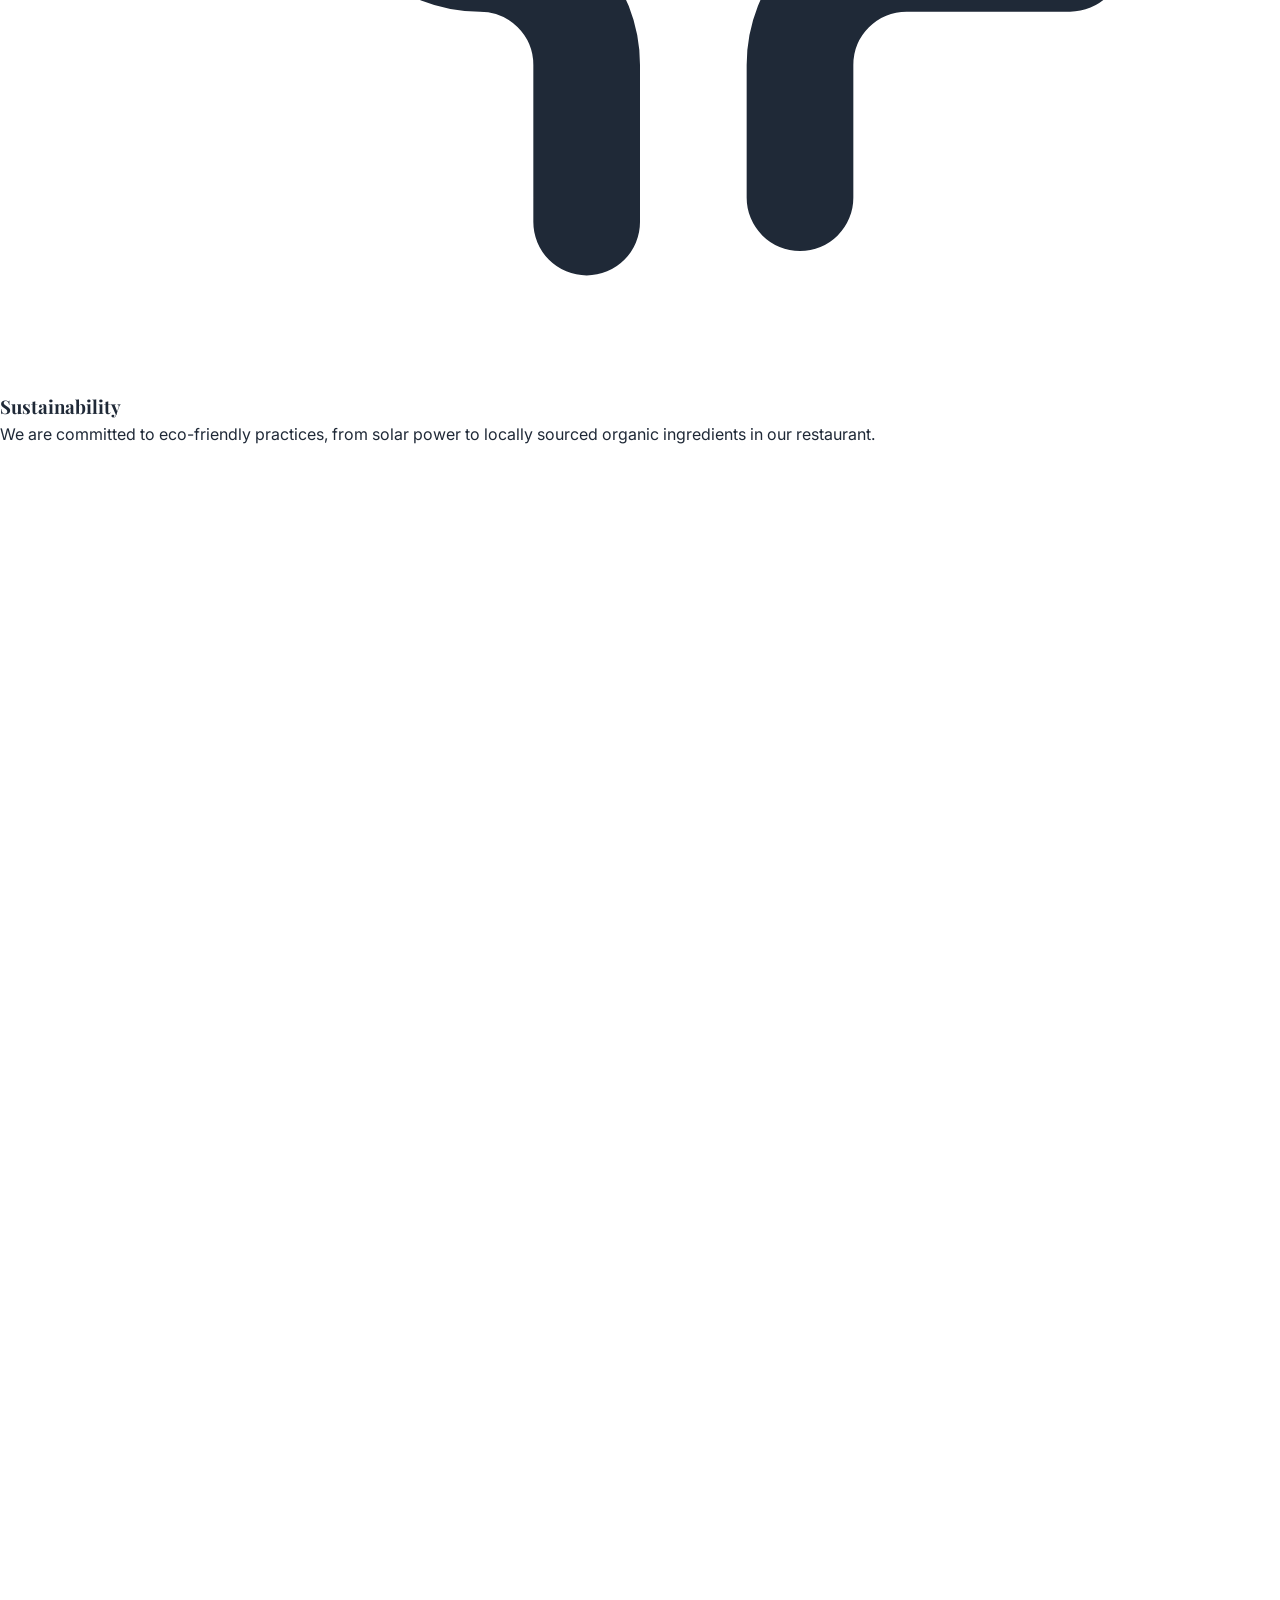
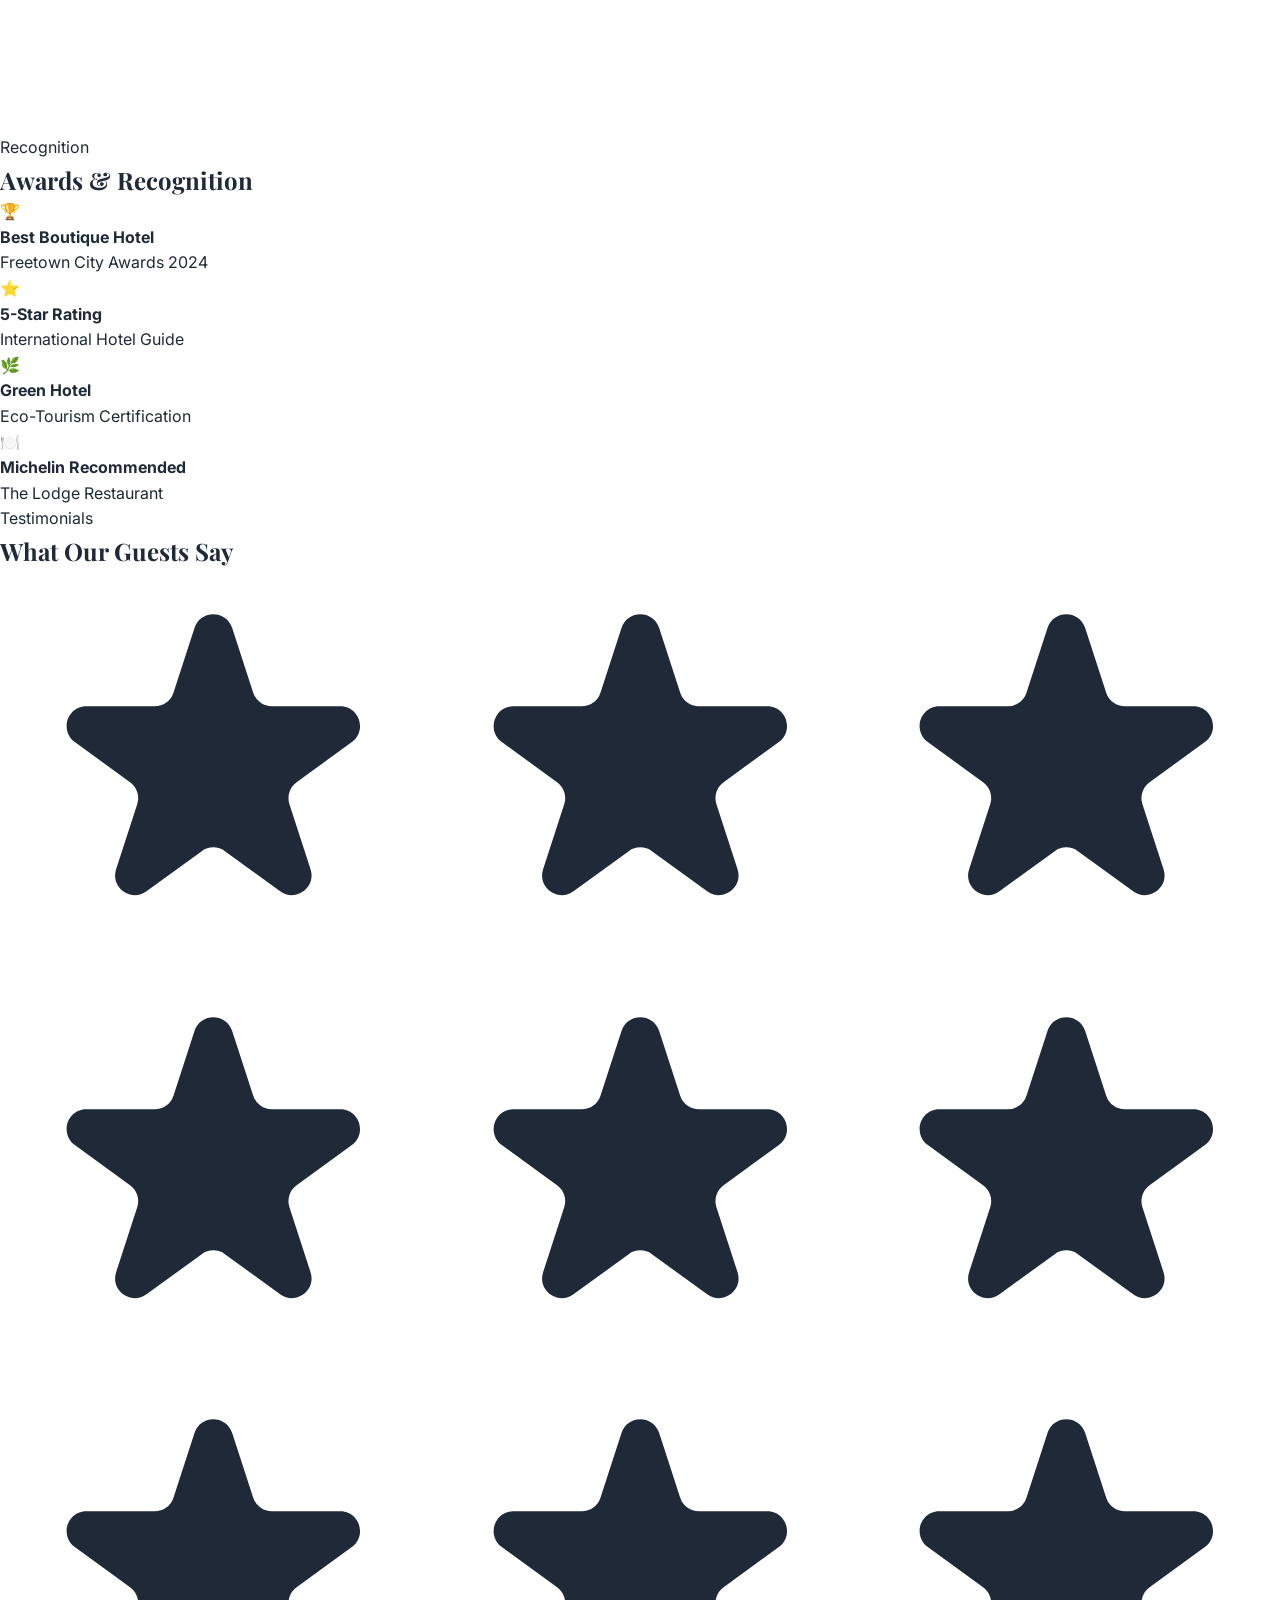
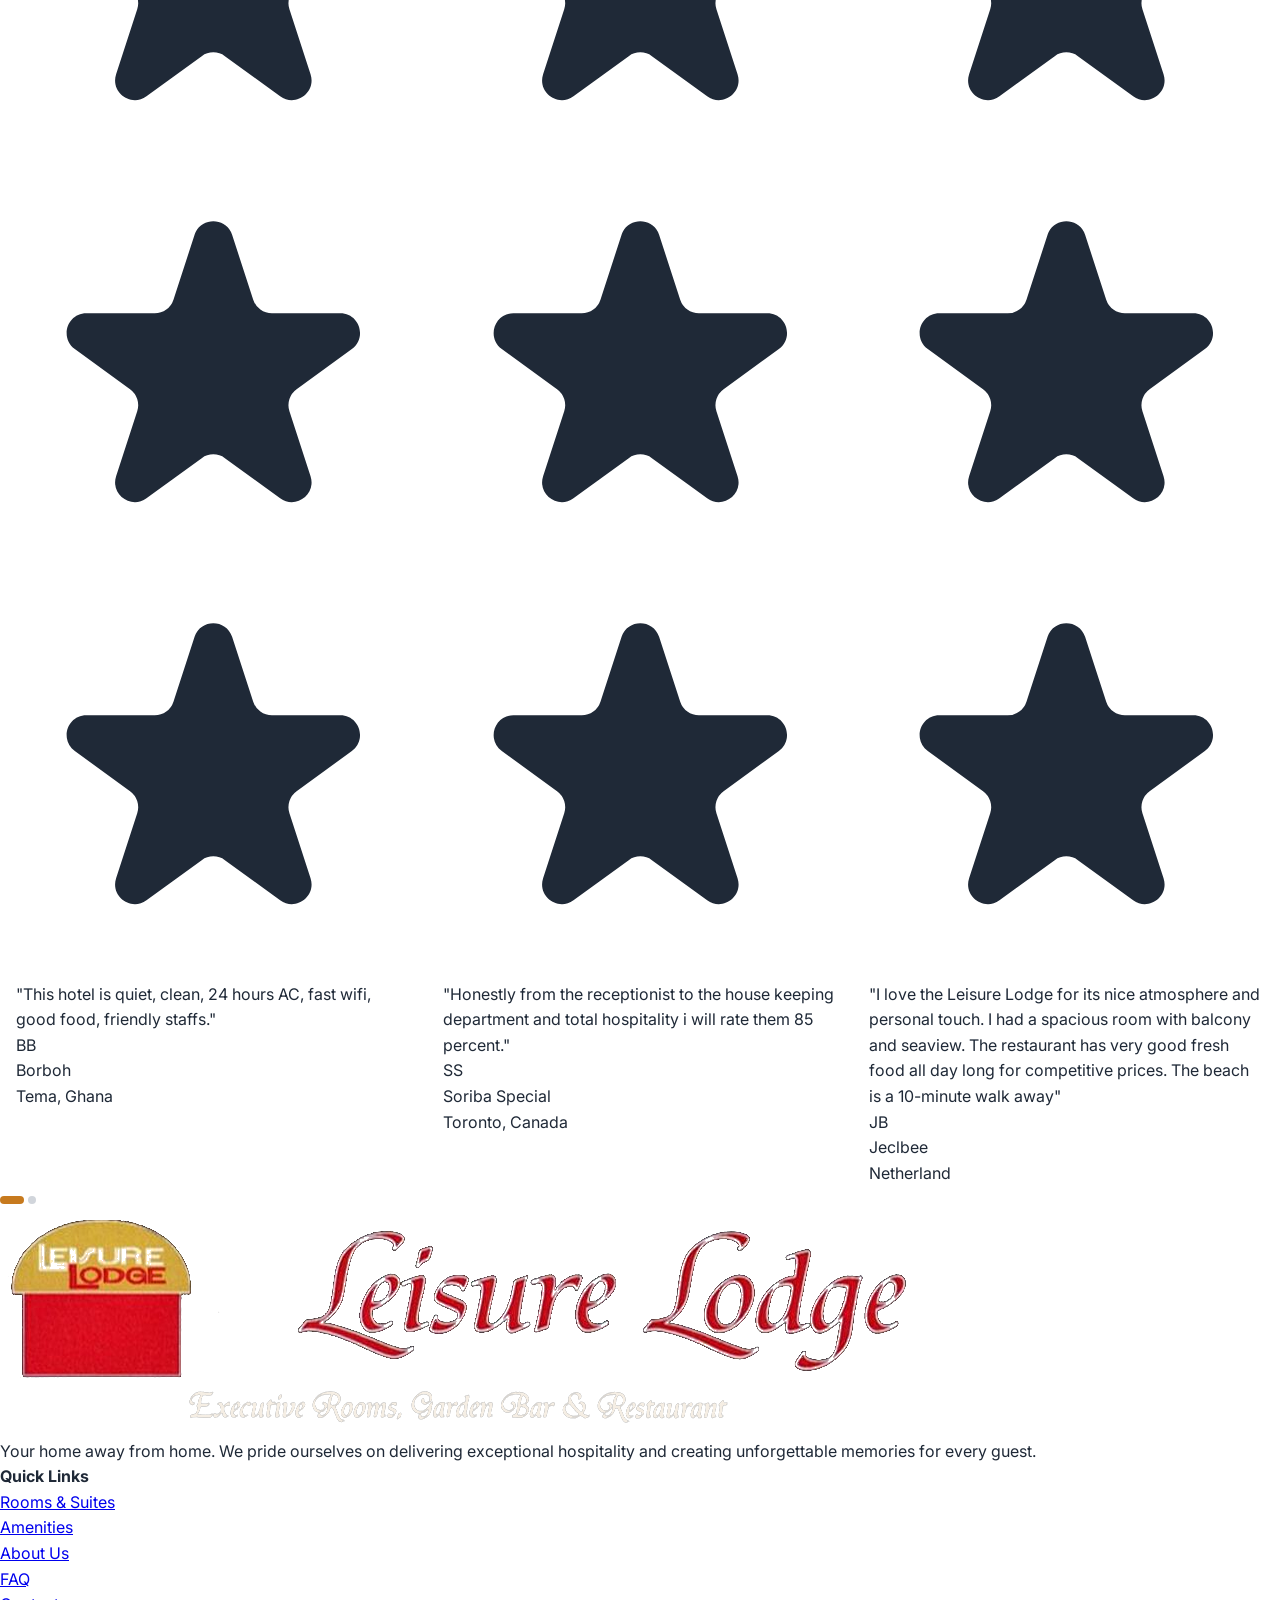
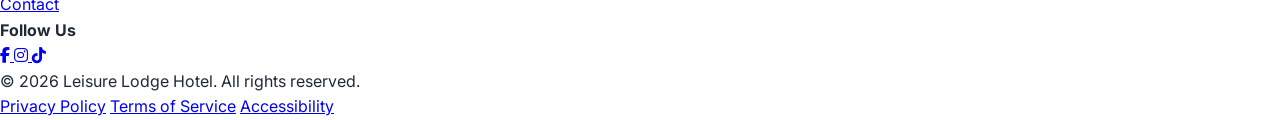
==== commit af974f42: "Update Reduced images sizes for faster loadtimes, added logo and fabicon" ====
--- a/about.html
+++ b/about.html
@@ -46,11 +46,18 @@
     <meta name="keywords" content="about leisure lodge, hotel history, hospitality, Paradise City, boutique hotel">
 
     <meta property="og:type" content="website">
+    <meta property="og:url" content="https://leisurelodgehotel.com/about.html">
     <meta property="og:title" content="About Us | Leisure Lodge Hotel">
     <meta property="og:description" content="Learn about Leisure Lodge Hotel's legacy of hospitality since 2009.">
     <meta property="og:image" content="https://images.unsplash.com/photo-1566073771259-6a8506099945?w=1200&q=80">
 
-    <link rel="icon" type="image/svg+xml" href="data:image/svg+xml,%3Csvg xmlns='http://www.w3.org/2000/svg' viewBox='0 0 100 100'%3E%3Ctext y='.9em' font-size='90'%3E🏨%3C/text%3E%3C/svg%3E">
+    <meta name="twitter:card" content="summary_large_image">
+    <meta name="twitter:title" content="About Us | Leisure Lodge Hotel">
+    <meta name="twitter:description" content="Learn about Leisure Lodge Hotel's legacy of hospitality since 2009.">
+    <meta name="twitter:image" content="https://images.unsplash.com/photo-1566073771259-6a8506099945?w=1200&q=80">
+
+    <link rel="icon" type="image/png" href="img/favicon-simple-512.png">
+    <link rel="apple-touch-icon" href="img/favicon-simple-512.png">
 </head>
 <body class="font-sans text-gray-800 antialiased">
     <a href="#main-content" class="skip-link">Skip to main content</a>
@@ -63,9 +70,7 @@
     <div class="max-w-7xl mx-auto px-4 sm:px-6 lg:px-8">
         <div class="flex justify-between items-center h-20">
             <a href="index.html" class="flex items-center gap-2" aria-label="Leisure Lodge Hotel - Home">
-                <div class="w-10 h-10 bg-lodge-500 rounded-lg flex items-center justify-center">
-                    <i class="fa-solid fa-hotel w-6 h-6 text-white"></i>
-                </div>
+                <img src="img/icon-mark.png" alt="" class="h-11 w-auto" aria-hidden="true">
                 <span class="font-serif text-2xl font-bold text-white" id="nav-logo-text">Leisure Lodge</span>
             </a>
             <div class="hidden md:flex items-center gap-8">
@@ -138,7 +143,7 @@
                         </div>
                     </div>
                     <div class="grid grid-cols-2 gap-4 scroll-reveal" style="transition-delay:0.2s">
-                        <img src="/img/Combine.png" alt="Hotel exterior view" class="rounded-2xl shadow-2xl w-full h-64 object-cover" loading="lazy">
+                        <img src="/img/Combine.jpg" alt="Hotel exterior view" class="rounded-2xl shadow-2xl w-full h-64 object-cover" loading="lazy">
                         <img src="/img/IMG-entrance.jpg" alt="Elegant hotel interior" class="rounded-2xl shadow-2xl w-full h-64 object-cover mt-8" loading="lazy">
                     </div>
                 </div>
@@ -239,12 +244,7 @@
     <div class="max-w-7xl mx-auto px-4 sm:px-6 lg:px-8">
         <div class="grid md:grid-cols-4 gap-12 mb-12">
             <div class="md:col-span-2">
-                <div class="flex items-center gap-2 mb-4">
-                    <div class="w-10 h-10 bg-lodge-500 rounded-lg flex items-center justify-center">
-                        <svg class="w-6 h-6 text-white" fill="none" stroke="currentColor" viewBox="0 0 24 24"><path stroke-linecap="round" stroke-linejoin="round" stroke-width="2" d="M3 12l2-2m0 0l7-7 7 7M5 10v10a1 1 0 001 1h3m10-11l2 2m-2-2v10a1 1 0 01-1 1h-3m-6 0a1 1 0 001-1v-4a1 1 0 011-1h2a1 1 0 011 1v4a1 1 0 001 1m-6 0h6"/></svg>
-                    </div>
-                    <span class="font-serif text-2xl font-bold">Leisure Lodge</span>
-                </div>
+                <img src="img/logo-on-dark.png" alt="Leisure Lodge Hotel" class="h-16 w-auto mb-4">
                 <p class="text-gray-400 leading-relaxed max-w-md">Your home away from home. We pride ourselves on delivering exceptional hospitality and creating unforgettable memories for every guest.</p>
             </div>
             <div>
@@ -275,9 +275,9 @@
         <div class="border-t border-gray-800 pt-8 flex flex-col md:flex-row justify-between items-center gap-4">
             <p class="text-gray-500 text-sm">&copy; 2026 Leisure Lodge Hotel. All rights reserved.</p>
             <div class="flex gap-6 text-gray-500 text-sm">
-                <a href="#" class="hover:text-lodge-400 transition">Privacy Policy</a>
-                <a href="#" class="hover:text-lodge-400 transition">Terms of Service</a>
-                <a href="#" class="hover:text-lodge-400 transition">Accessibility</a>
+                <a href="privacy-policy.html" class="hover:text-lodge-400 transition">Privacy Policy</a>
+                <a href="terms-of-service.html" class="hover:text-lodge-400 transition">Terms of Service</a>
+                <a href="accessibility.html" class="hover:text-lodge-400 transition">Accessibility</a>
             </div>
         </div>
     </div>
--- a/css/styles.css
+++ b/css/styles.css
@@ -396,7 +396,7 @@
 /* ==================== PAGE HEADER ==================== */
 .page-header {
     background: linear-gradient(135deg, rgba(12,74,110,0.9) 0%, rgba(135,74,23,0.8) 100%),
-                url('/img/Entrance.png') center/cover;
+                url('/img/Entrance.jpg') center/cover;
     min-height: 80vh;
     display: flex;
     align-items: center;
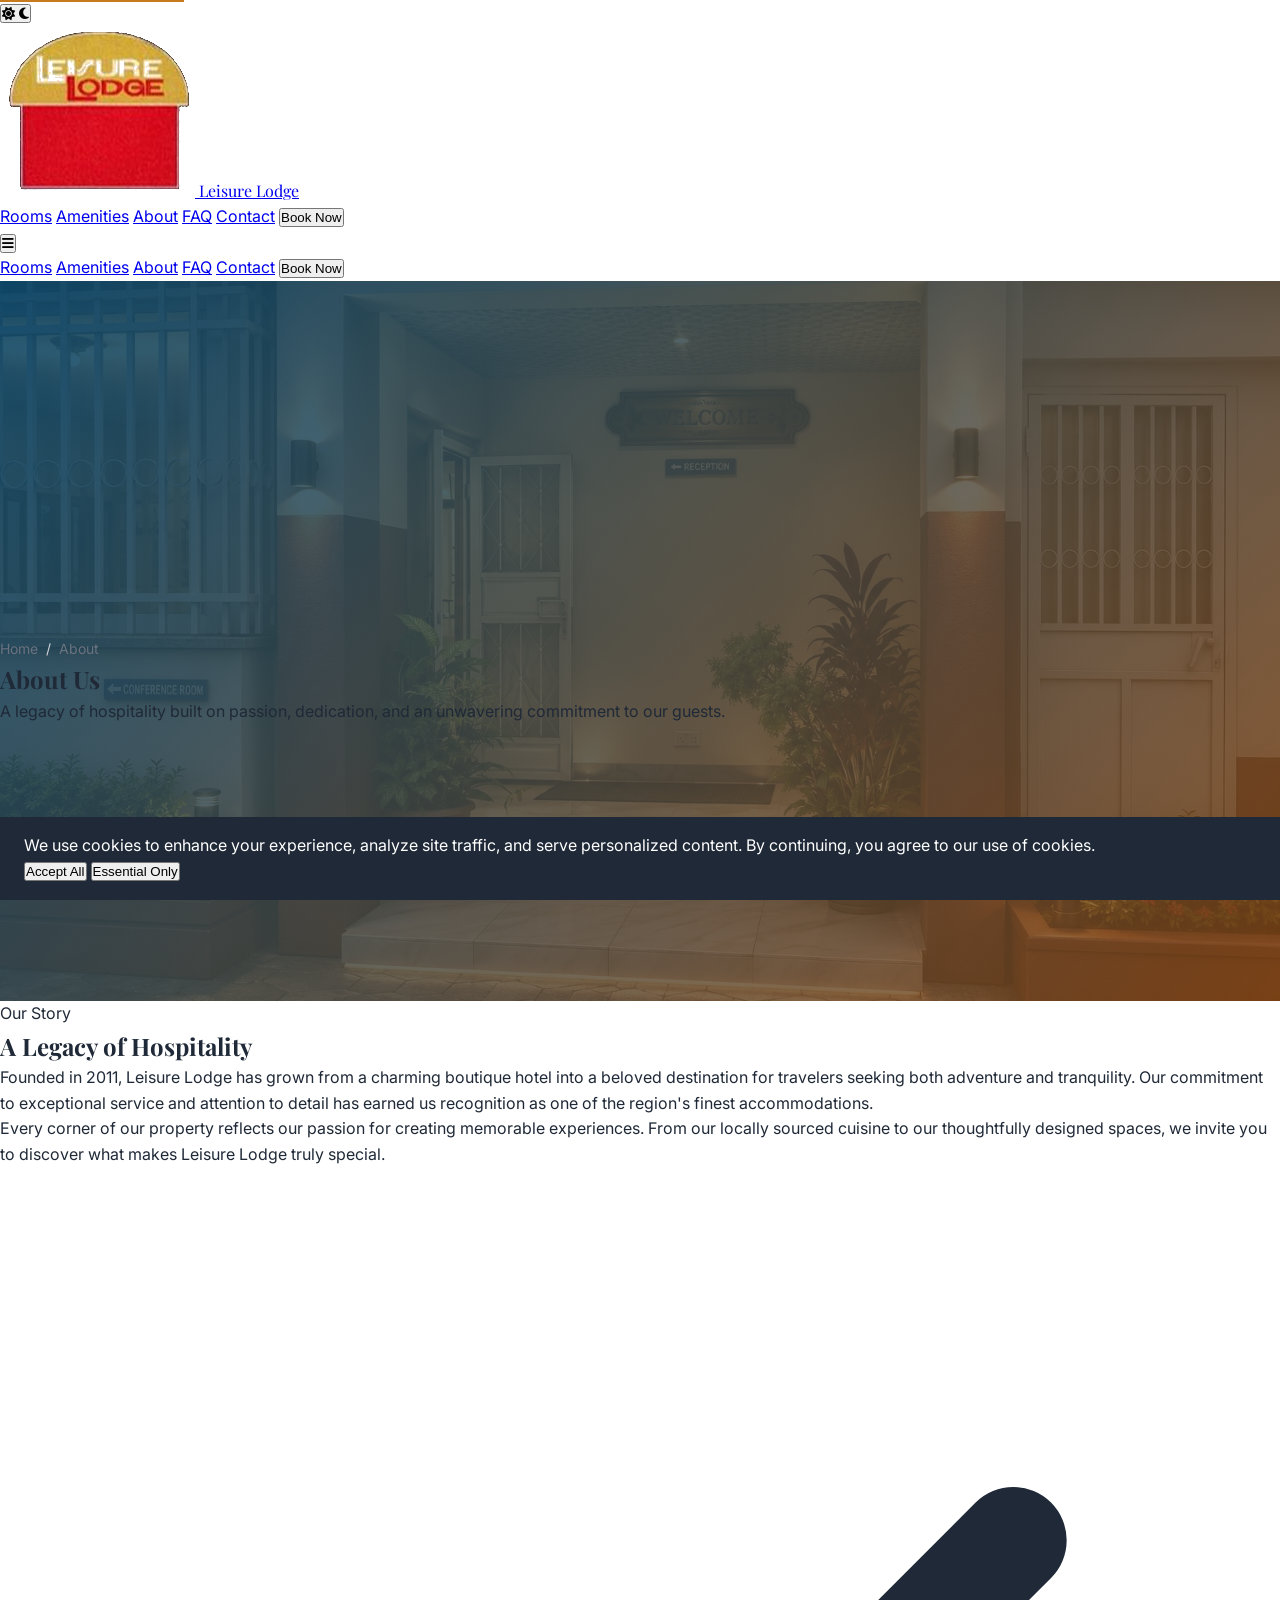
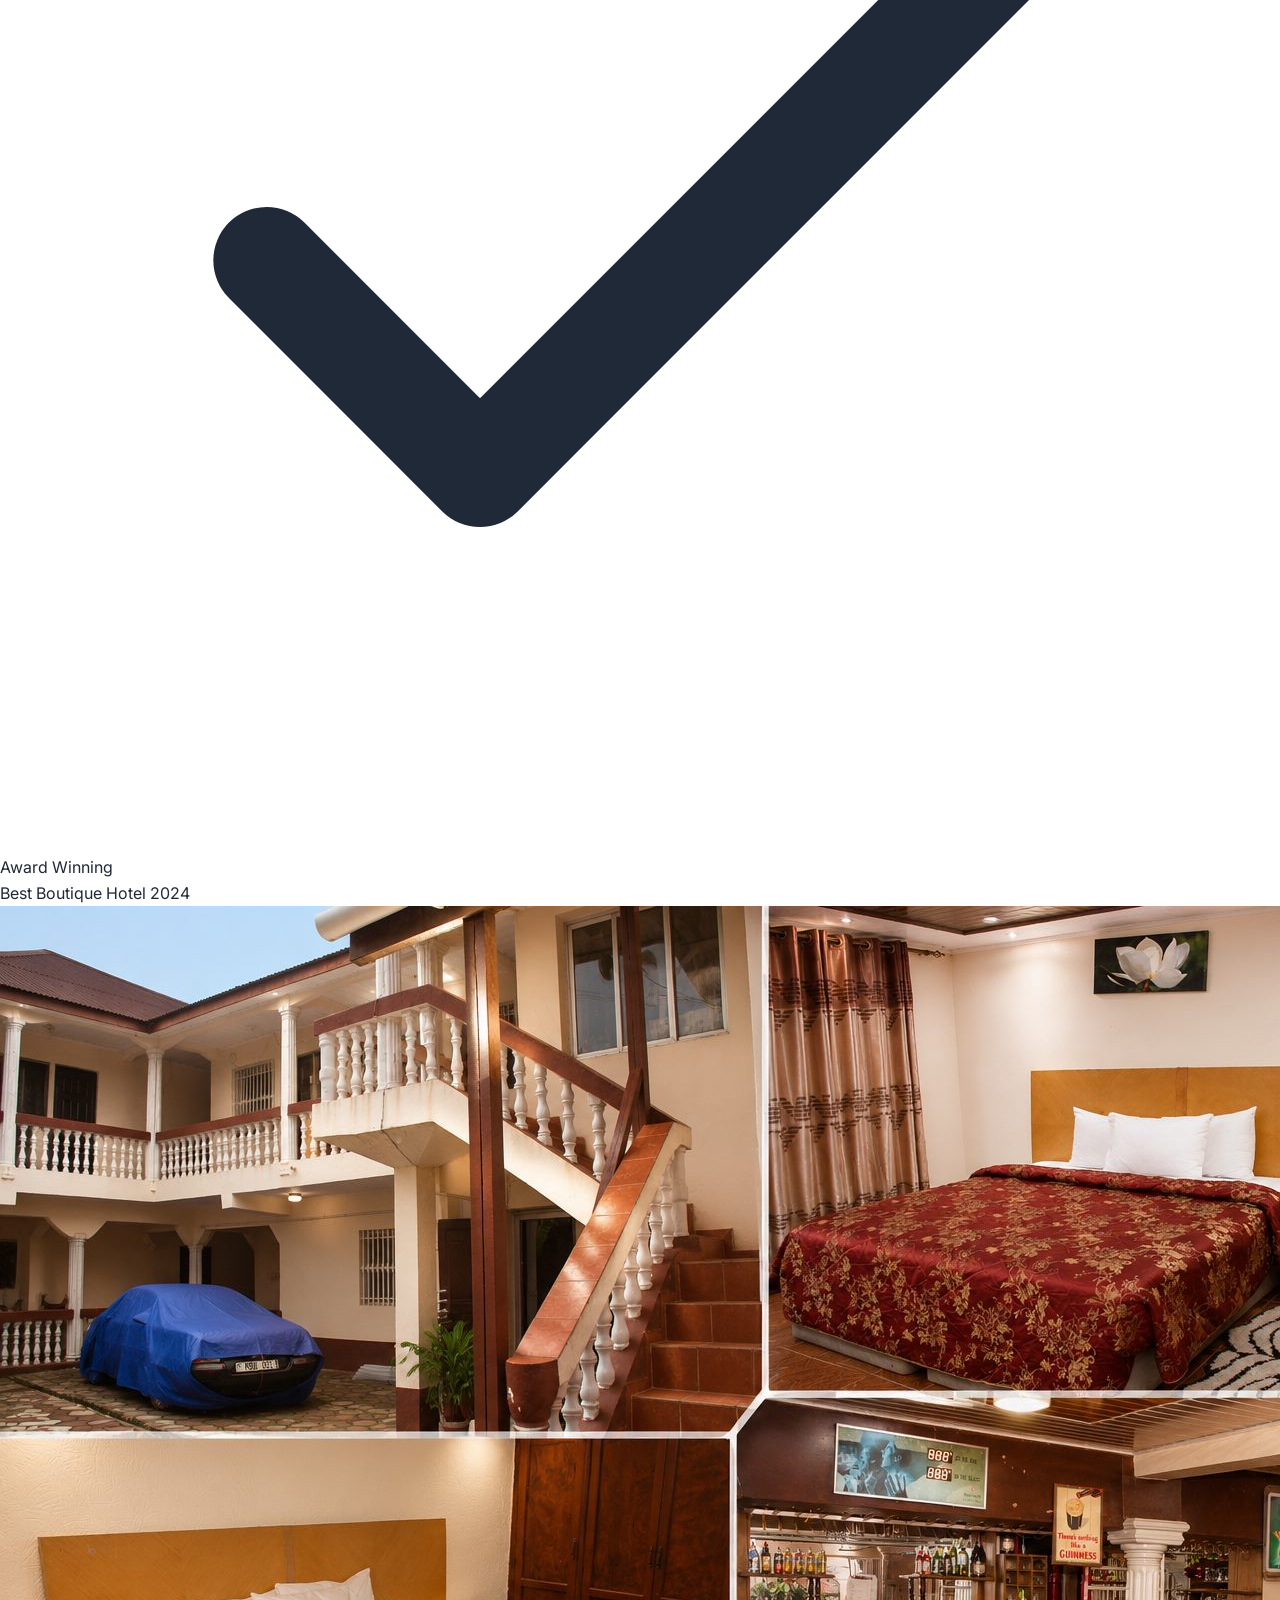
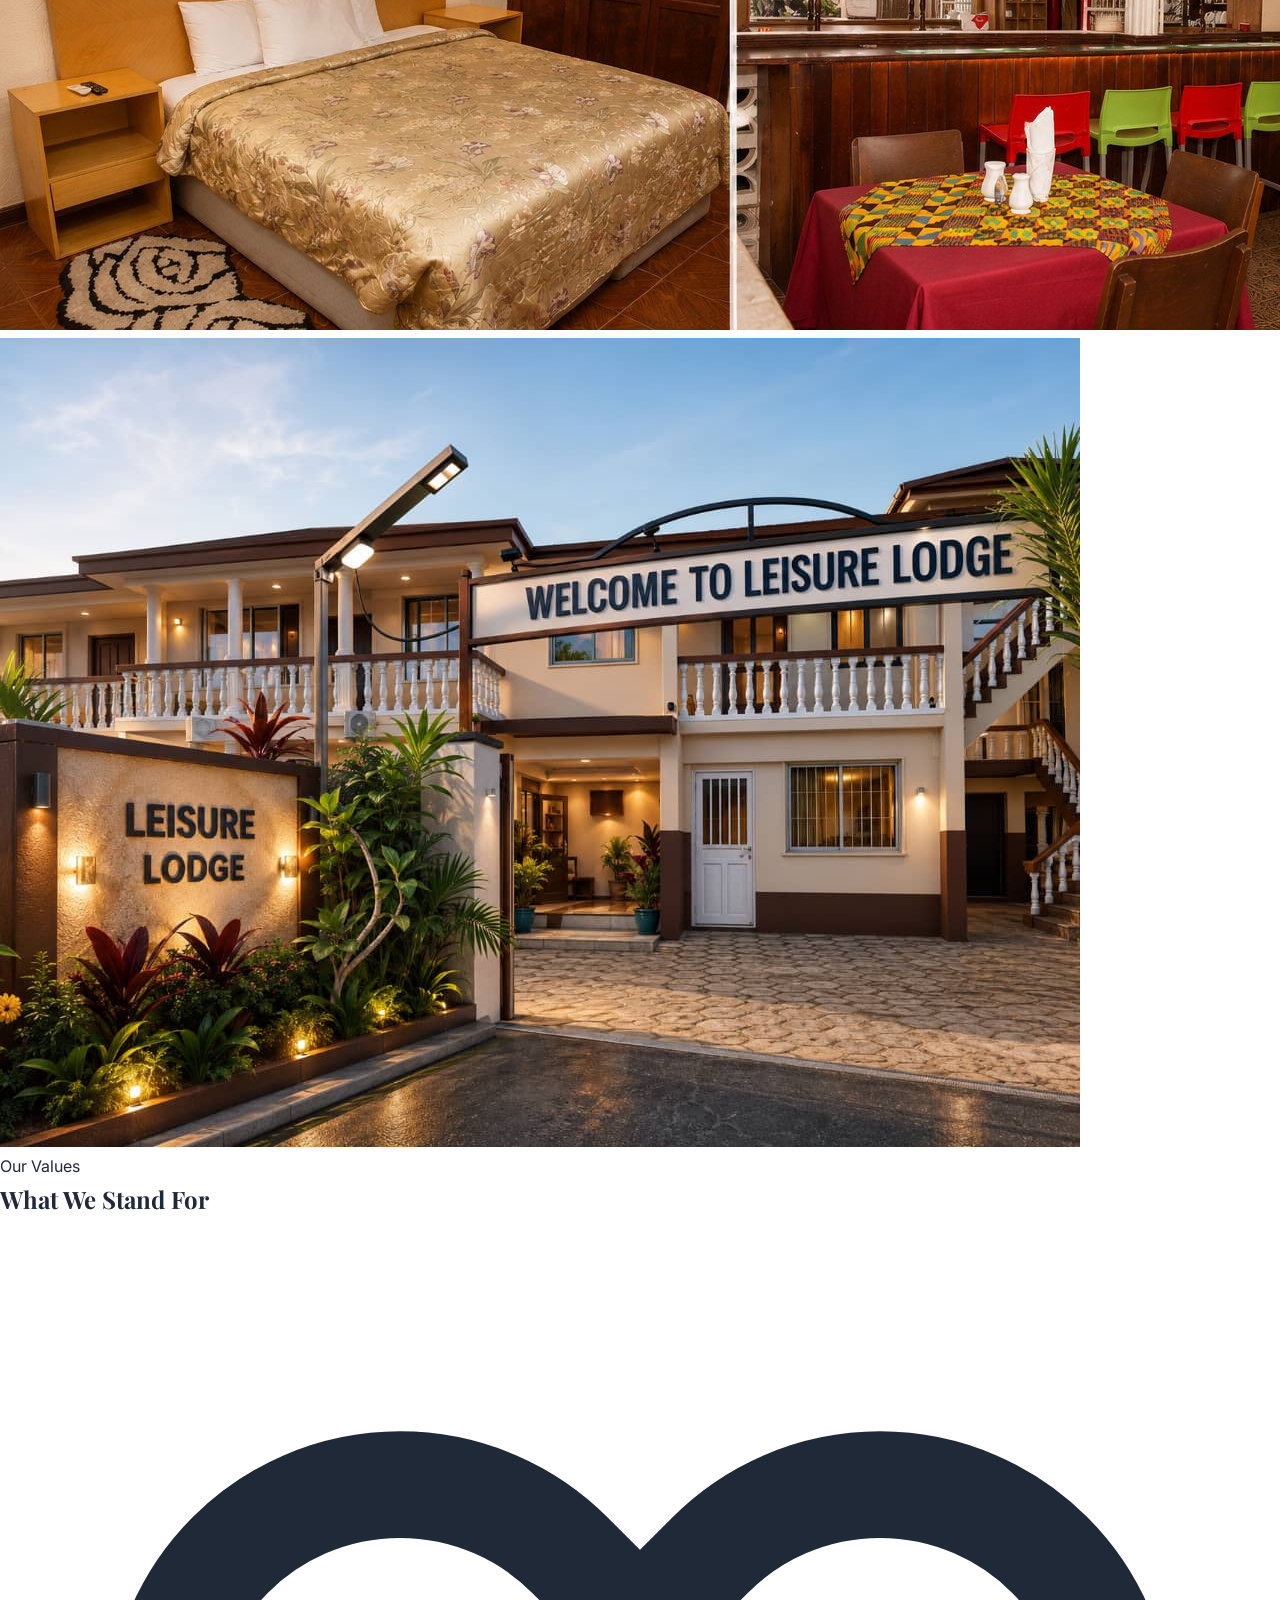
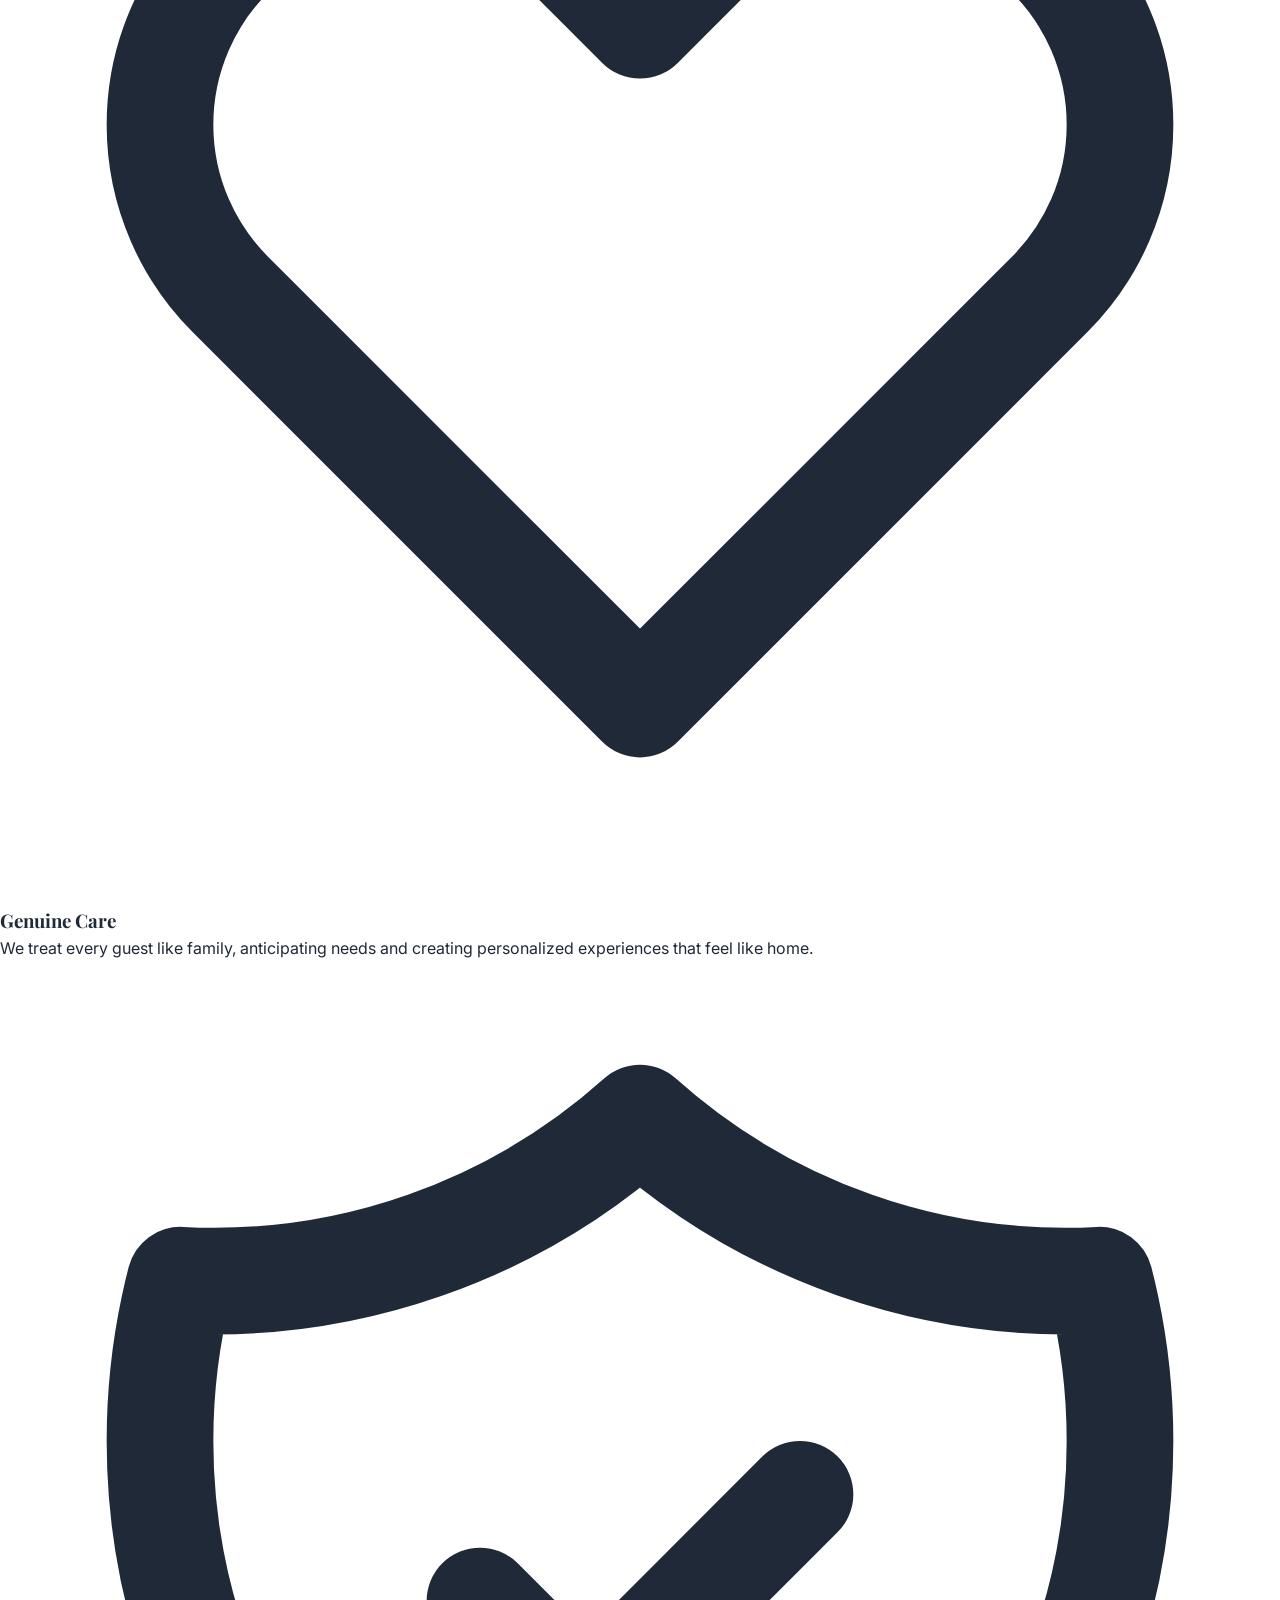
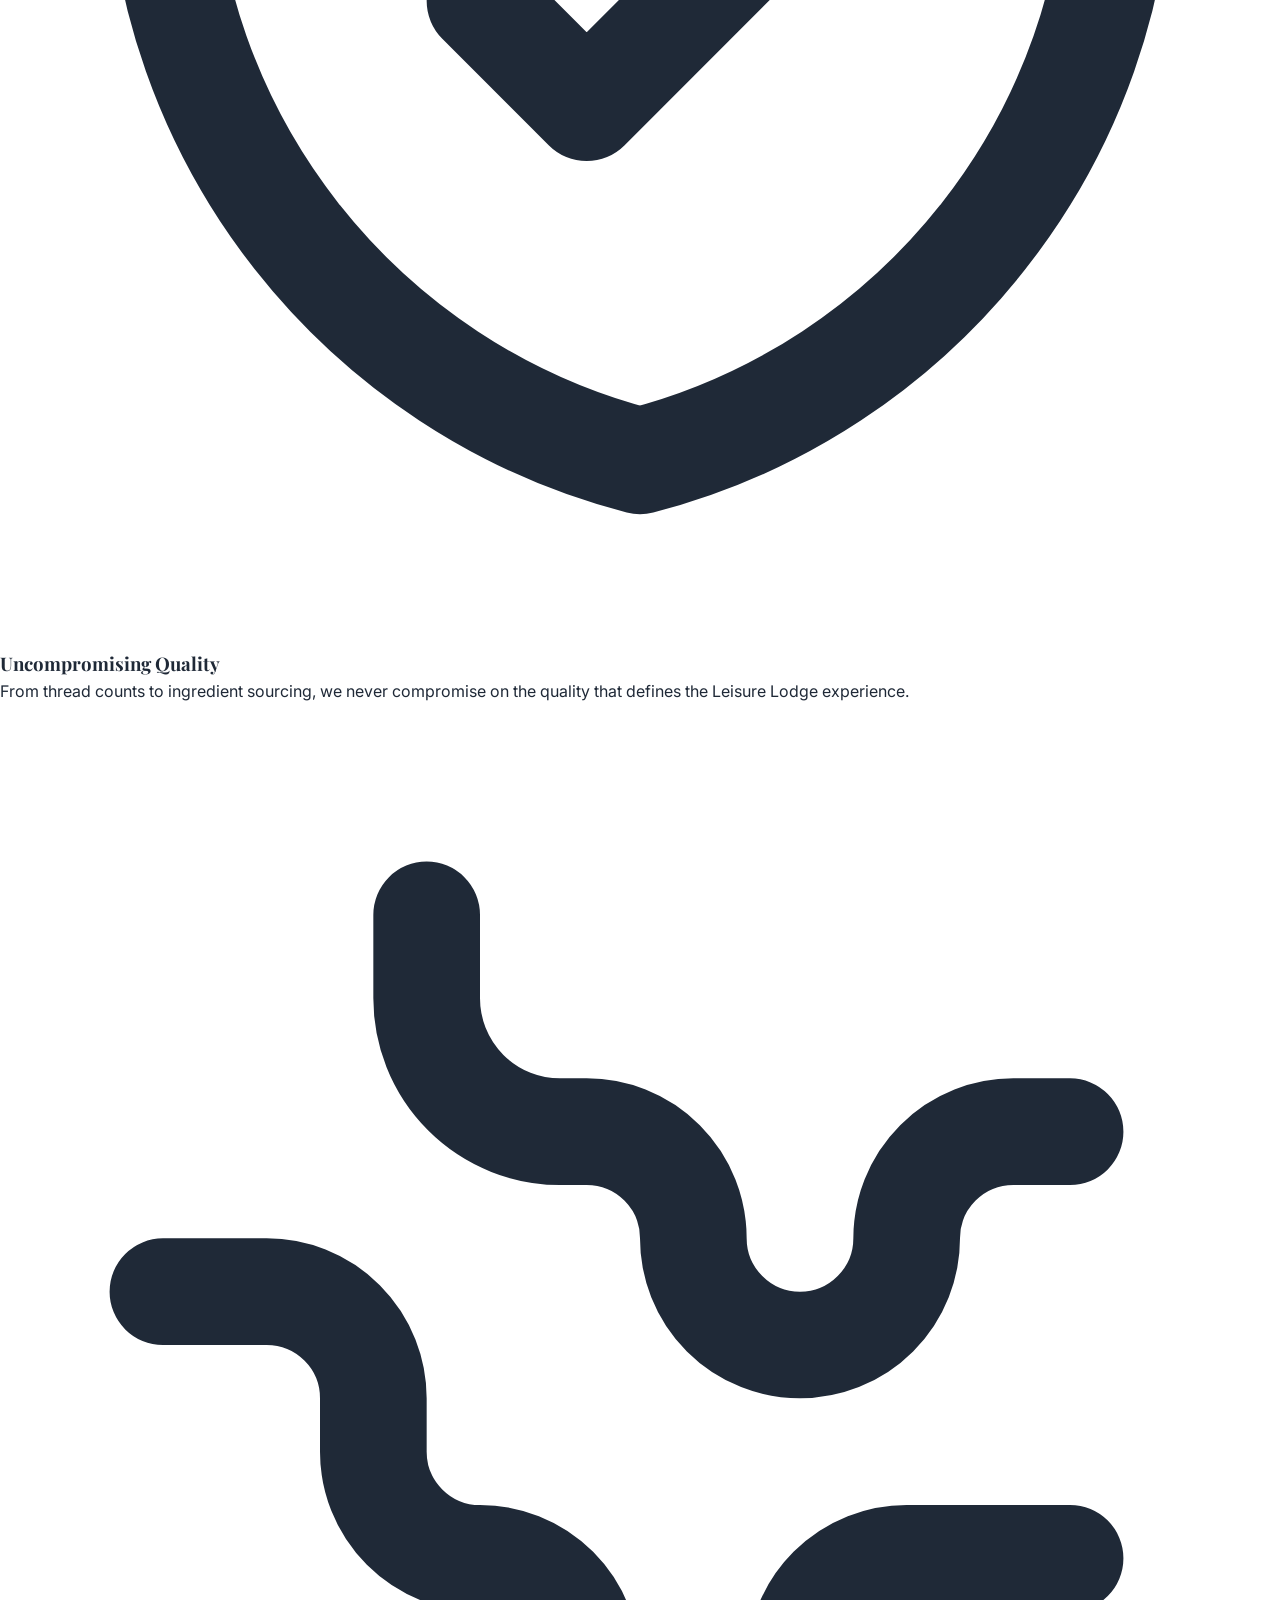
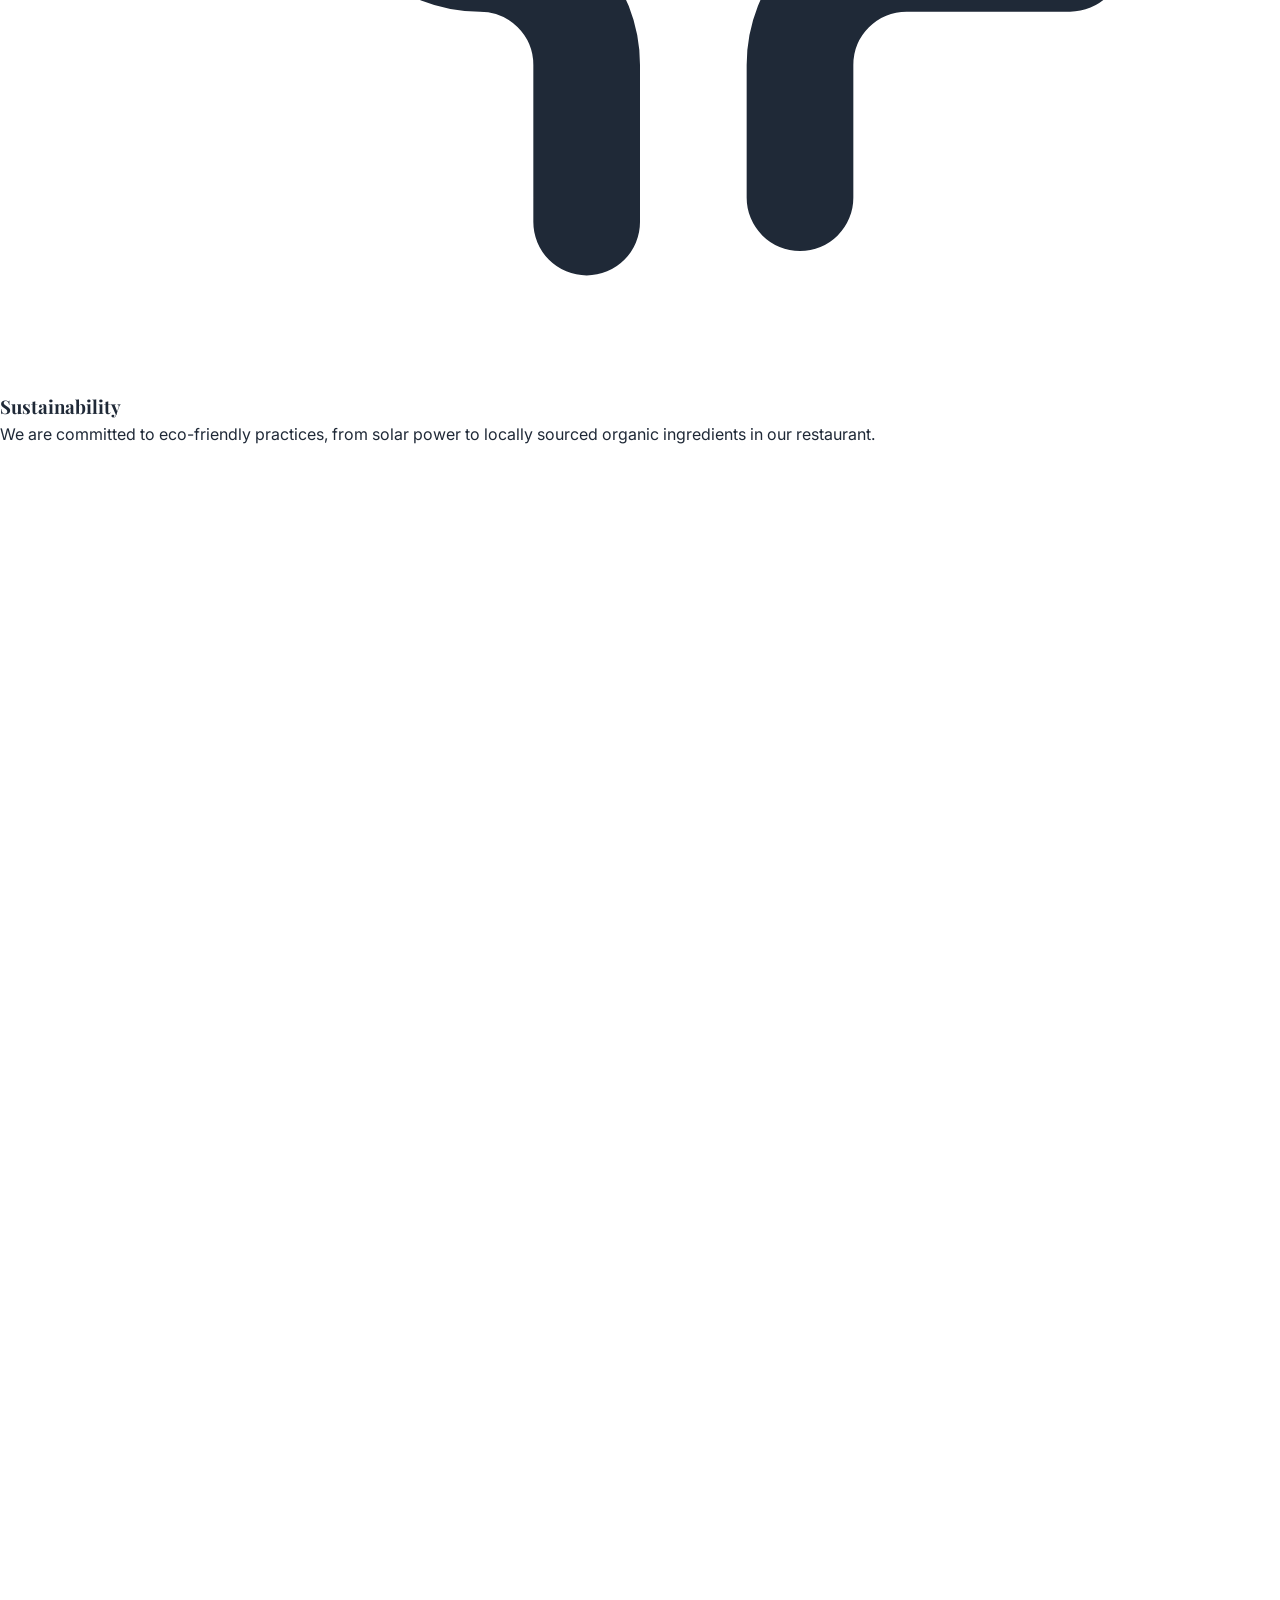
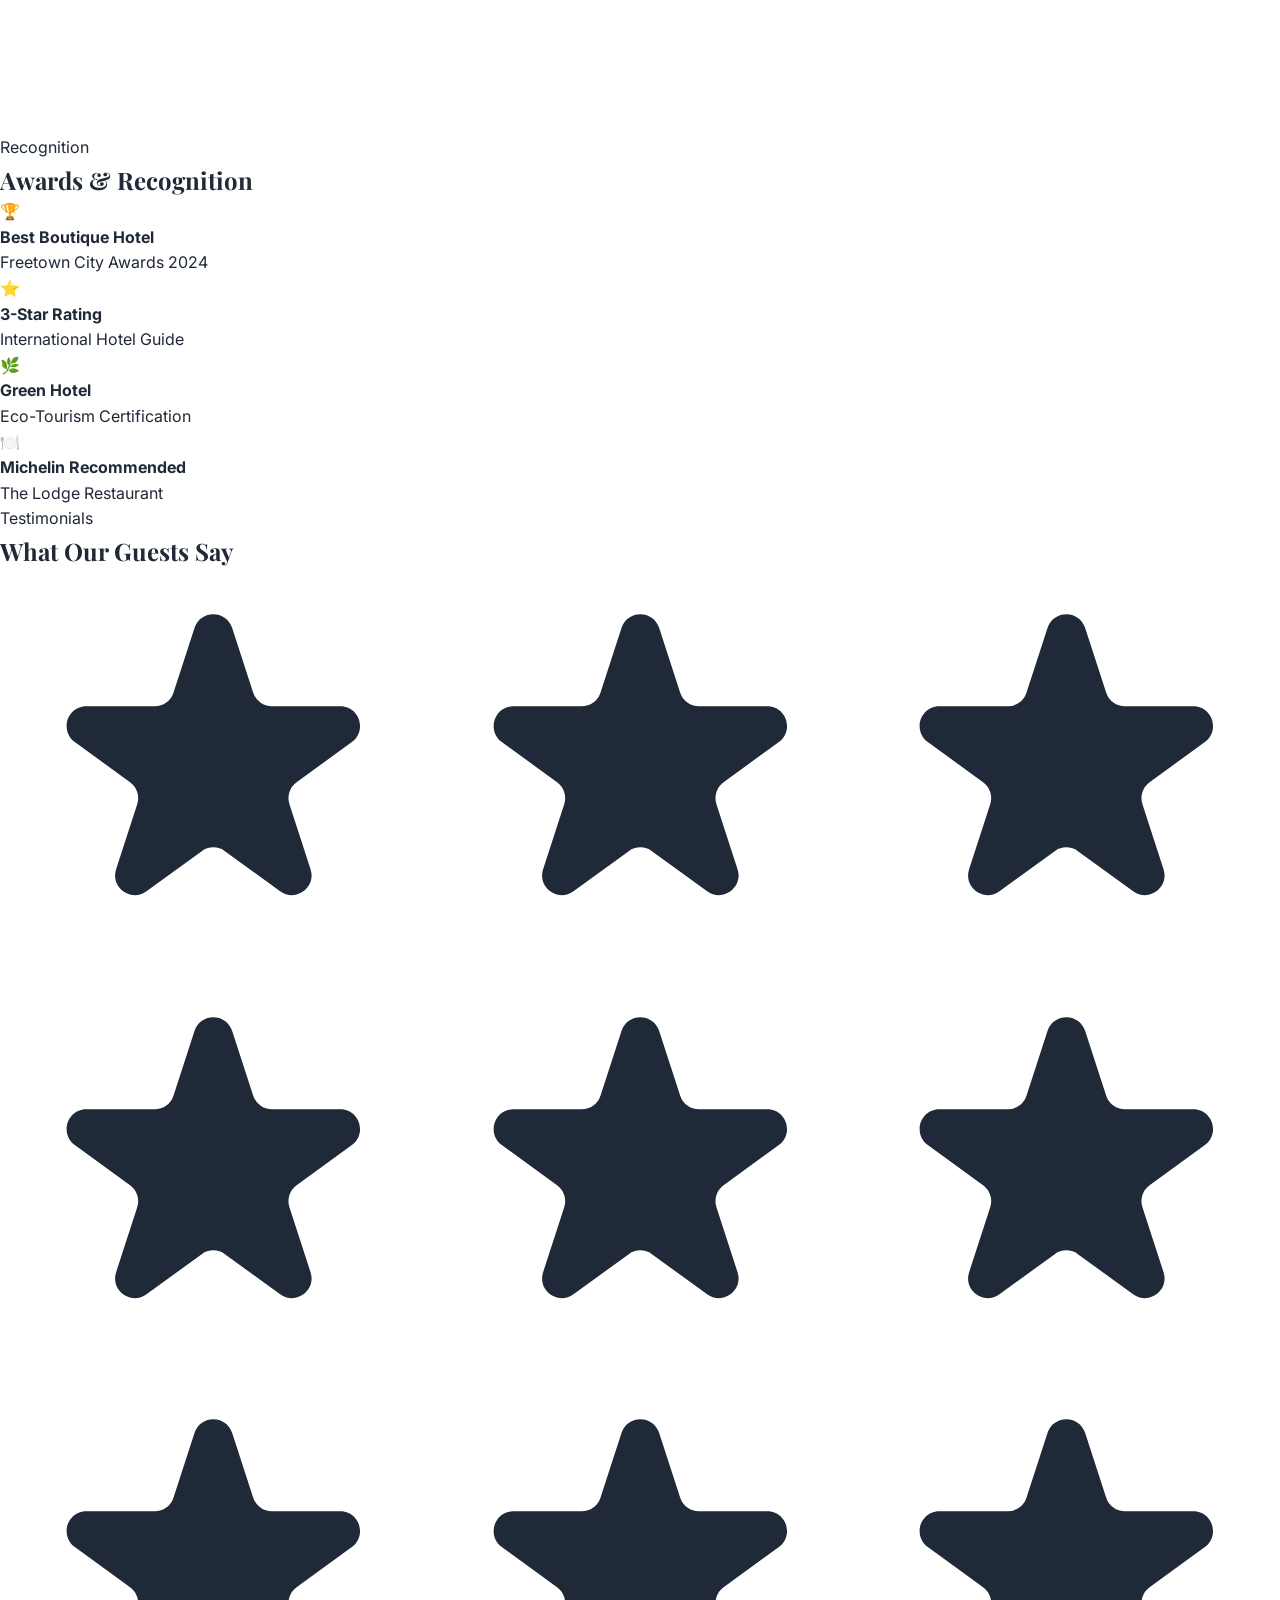
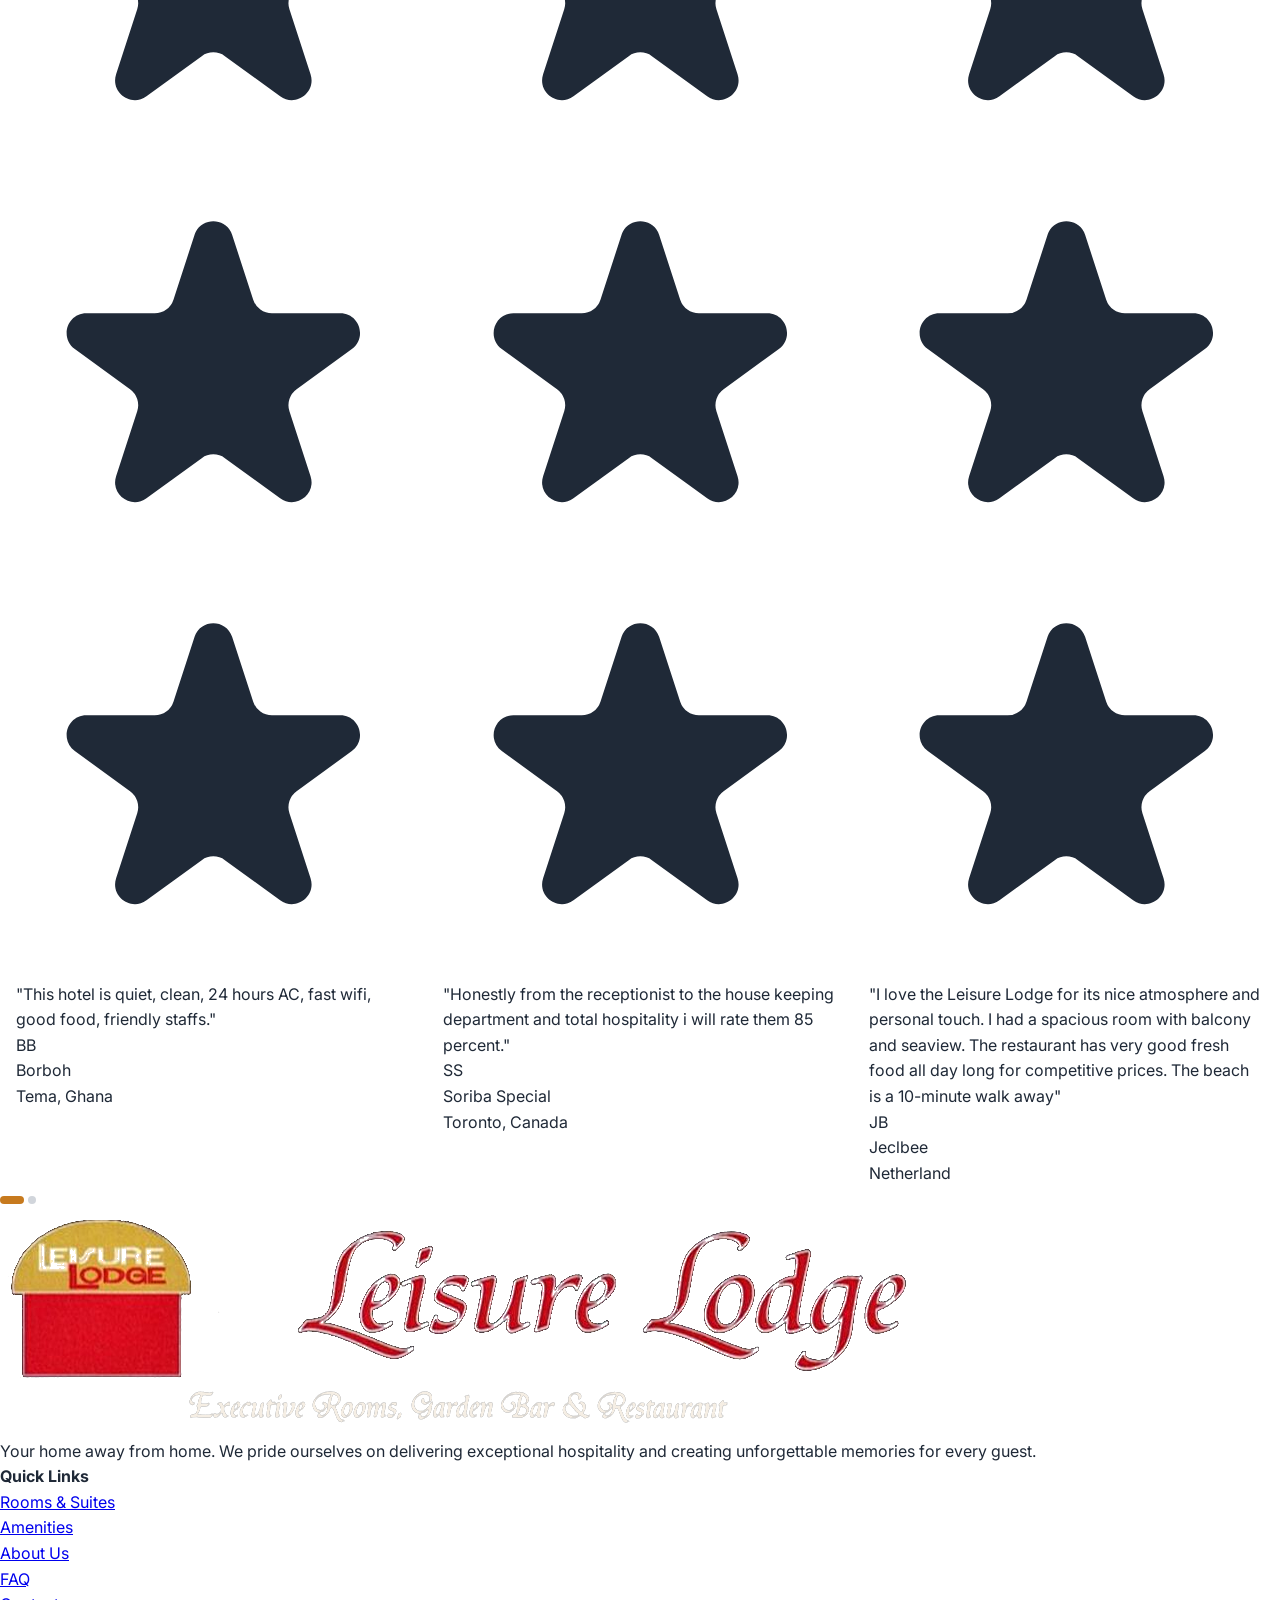
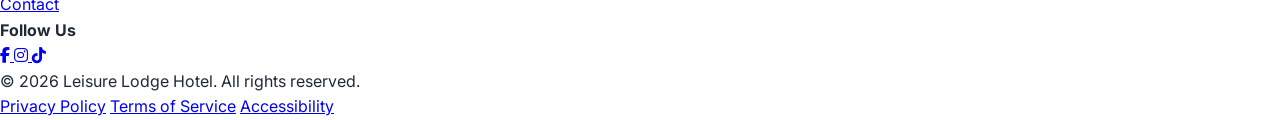
==== commit 5f5dcf0d: "Update some meta data changes for seo improvement, image changes." ====
--- a/about.html
+++ b/about.html
@@ -9,7 +9,7 @@
 
 <link rel="preconnect" href="https://fonts.googleapis.com">
 <link rel="preconnect" href="https://fonts.gstatic.com" crossorigin>
-<link rel="dns-prefetch" href="https://images.unsplash.com">
+<link rel="dns-prefetch" href="img/IMG-entrance.jpg">
 
 <script src="https://cdn.tailwindcss.com"></script>
 <link href="https://fonts.googleapis.com/css2?family=Playfair+Display:wght@400;500;600;700&family=Inter:wght@300;400;500;600&display=swap" rel="stylesheet">
@@ -42,8 +42,8 @@
 };
 </script>
     <title>About Us | Leisure Lodge Hotel</title>
-    <meta name="description" content="Learn about Leisure Lodge Hotel's legacy of hospitality since 2009. Discover our story, values, and commitment to exceptional guest experiences in Paradise City.">
-    <meta name="keywords" content="about leisure lodge, hotel history, hospitality, Paradise City, boutique hotel">
+    <meta name="description" content="Learn about Leisure Lodge Hotel's legacy of hospitality since 2011. Discover our story, values, and commitment to exceptional guest experiences in Freetown  Aberdeen Sierra Leone.">
+    <meta name="keywords" content="about leisure lodge, hotel history, hospitality, Freetown Aberdeen, Sierra Leone, Bar and Restaurant hotel">
 
     <meta property="og:type" content="website">
     <meta property="og:url" content="https://leisurelodgehotel.com/about.html">
@@ -120,7 +120,7 @@
                         <span class="text-lodge-600 font-semibold tracking-wider uppercase text-sm">Our Story</span>
                         <h2 class="font-serif text-4xl md:text-5xl font-bold text-gray-900 dark:text-white mt-3 mb-6">A Legacy of Hospitality</h2>
                         <p class="text-gray-600 dark:text-gray-400 text-lg leading-relaxed mb-6">
-                            Founded in 2009, Leisure Lodge has grown from a charming boutique hotel into a beloved destination 
+                            Founded in 2011, Leisure Lodge has grown from a charming boutique hotel into a beloved destination 
                             for travelers seeking both adventure and tranquility. Our commitment to exceptional service 
                             and attention to detail has earned us recognition as one of the region's finest accommodations.
                         </p>
@@ -206,7 +206,7 @@
                     </div>
                     <div class="bg-white/10 backdrop-blur-sm rounded-2xl p-6 text-center scroll-reveal" style="transition-delay:0.1s">
                         <div class="text-4xl mb-3">⭐</div>
-                        <h4 class="font-semibold text-lg mb-1">5-Star Rating</h4>
+                        <h4 class="font-semibold text-lg mb-1">3-Star Rating</h4>
                         <p class="text-ocean-200 text-sm">International Hotel Guide</p>
                     </div>
                     <div class="bg-white/10 backdrop-blur-sm rounded-2xl p-6 text-center scroll-reveal" style="transition-delay:0.2s">
@@ -260,7 +260,7 @@
             <div>
                 <h4 class="font-semibold text-lg mb-4">Follow Us</h4>
                 <div class="flex gap-4">
-                    <a href="https://www.facebook.com/leisurelodgehotel" target="_blank" rel="noopener noreferrer" class="w-10 h-10 bg-gray-800 hover:bg-lodge-500 rounded-full flex items-center justify-center transition" aria-label="Facebook">
+                    <a href="https://www.facebook.com/100082082762758/" target="_blank" rel="noopener noreferrer" class="w-10 h-10 bg-gray-800 hover:bg-lodge-500 rounded-full flex items-center justify-center transition" aria-label="Facebook">
                         <i class="fa-brands fa-facebook-f text-white text-base" aria-hidden="true"></i>
                     </a>
                     <a href="https://www.instagram.com/leisurelodgehotel" target="_blank" rel="noopener noreferrer" class="w-10 h-10 bg-gray-800 hover:bg-lodge-500 rounded-full flex items-center justify-center transition" aria-label="Instagram">
